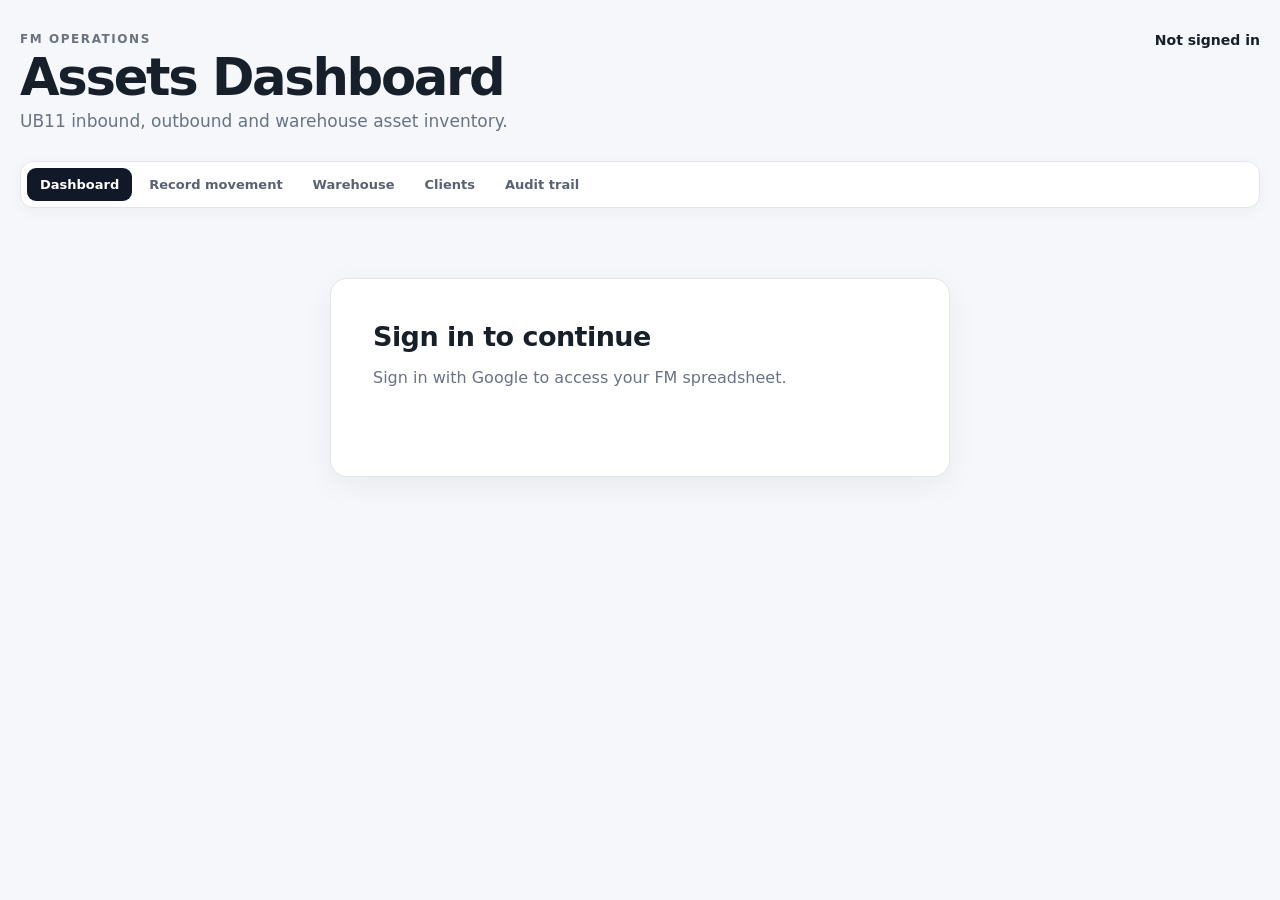
==== index.html @ 1721248a "Add files via upload" ====
<!DOCTYPE html>
<html lang="en">
<head>
    <meta charset="UTF-8">
    <meta name="viewport" content="width=device-width, initial-scale=1.0">

    <title>FM Assets Dashboard</title>

    <link rel="stylesheet" href="dashboard.css">
</head>

<body>

<main class="app-shell">

    <header class="topbar">

        <div>
            <div class="eyebrow">FM OPERATIONS</div>

            <h1>Assets Dashboard</h1>

            <p class="muted">
                UB11 inbound, outbound and warehouse asset inventory.
            </p>
        </div>

        <div class="account-area">

            <img
                id="user-photo"
                class="user-photo hidden"
                alt="User"
            >

            <div>
                <div
                    id="user-name"
                    class="user-name"
                >
                    Not signed in
                </div>

                <div
                    id="user-email"
                    class="muted"
                ></div>
            </div>

            <button
                id="sign-out"
                class="secondary hidden"
            >
                Sign out
            </button>

        </div>

    </header>

    <nav class="menu-bar" aria-label="Quick links">
        <a class="active" href="index.html">Dashboard</a>
        <a href="movement-logger.html">Record movement</a>
        <a href="#warehouse-section">Warehouse</a>
        <a href="#clients-section">Clients</a>
        <a href="#audit-trail">Audit trail</a>
    </nav>


    <!-- LOGIN -->

    <section
        id="login-card"
        class="card login-card"
    >

        <h2>Sign in to continue</h2>

        <p class="muted">
            Sign in with Google to access your FM spreadsheet.
        </p>

        <div id="google-signin-button"></div>

        <button
            id="grant-access"
            class="primary hidden"
        >
            Allow Sheets & Drive access
        </button>

        <p
            id="auth-status"
            class="status"
        ></p>

    </section>


    <!-- DASHBOARD -->

    <section
        id="dashboard"
        class="hidden"
    >

        <!-- TOOLBAR -->

        <div class="toolbar card">

            <div>

                <div class="eyebrow">
                    SOURCE
                </div>

                <div
                    id="workbook-name"
                    class="source-name"
                >
                    Not connected
                </div>

                <div
                    id="sync-status"
                    class="muted"
                >
                    Waiting for connection
                </div>

            </div>

            <div class="toolbar-actions">

                <button
                    id="manage-inventory"
                    class="secondary"
                >
                    Manage inventory
                </button>

                <button
                    id="refresh"
                    class="secondary"
                >
                    Refresh
                </button>

            </div>

        </div>


        <!-- LOCATION -->

        <div class="location-banner">

            <div>

                <div class="eyebrow">
                    LOCATION
                </div>

                <strong>
                    UB11
                </strong>

            </div>

            <div
                id="dashboard-date"
                class="muted"
            ></div>

        </div>


        <!-- WAREHOUSE ASSETS -->

        <section id="warehouse-section" class="card warehouse-card">
            <div class="section-heading">
                <div>
                    <div class="eyebrow">WAREHOUSE</div>
                    <h2>Assets at warehouse</h2>
                    <p class="muted">
                        Current warehouse stock by asset type.
                    </p>
                </div>
            </div>
        
            <div id="warehouse-assets" class="warehouse-assets-grid"></div>
        </section>


        <!-- CLIENT ASSET OVERVIEW -->

        <section id="clients-section" class="card clients-section">

            <div class="section-heading client-section-heading">

                <div>

                    <div class="eyebrow">
                        TODAY
                    </div>

                    <h2>
                        Assets with clients
                    </h2>

                    <p class="muted">
                        Clients are taken from the Client List in the Assets Inventory Ledger.
                    </p>

                </div>

            </div>


            <div class="client-search-wrap">

                <input
                    id="client-search"
                    class="client-search"
                    type="search"
                    placeholder="Search clients..."
                    autocomplete="off"
                    aria-label="Search clients"
                >

            </div>


            <div
                id="client-cards"
                class="client-cards"
            ></div>

        </section>


        <!-- LOADS -->

        <div class="section-grid">

            <!-- INBOUND -->

            <section class="card load-section">

                <div class="section-heading">

                    <div>

                        <div class="eyebrow">
                            TODAY
                        </div>

                        <h2>
                            Inbound loads
                        </h2>

                    </div>

                    <span
                        id="inbound-badge"
                        class="badge"
                    >
                        0
                    </span>

                </div>


                <div class="table-wrap">

                    <table>

                        <thead>

                            <tr>
                                <th>Client</th>
                                <th>Planned arrival</th>
                                <th class="num">Pallets</th>
                                <th>Bags / loose parcels</th>
                            </tr>

                        </thead>

                        <tbody
                            id="inbound-body"
                        ></tbody>

                    </table>

                </div>

            </section>


            <!-- OUTBOUND -->

            <section class="card load-section">

                <div class="section-heading">

                    <div>

                        <div class="eyebrow">
                            TODAY
                        </div>

                        <h2>
                            Outbound loads
                        </h2>

                    </div>

                    <span
                        id="outbound-badge"
                        class="badge"
                    >
                        0
                    </span>

                </div>


                <div class="table-wrap">

                    <table>

                        <thead>

                            <tr>
                                <th>Client</th>
                                <th>Planned arrival</th>
                                <th class="num">Pallets</th>
                                <th>Bags / loose parcels</th>
                            </tr>

                        </thead>

                        <tbody
                            id="outbound-body"
                        ></tbody>

                    </table>

                </div>

            </section>

        </div>


        <!-- MOVEMENT -->

        <section class="card movement-section">

            <div class="section-heading">

                <div>

                    <div class="eyebrow">
                        MOVEMENT
                    </div>

                    <h2>
                        Record asset movement
                    </h2>

                </div>

            </div>


            <form id="movement-form" class="form-grid movement-form-multi">
                <label>
                    Client
                    <select id="client" required>
                        <option value="">Loading clients...</option>
                    </select>
                    <span id="client-help" class="field-help"></span>
                </label>

                <label>
                    Movement
                    <select id="movement" required>
                        <option value="RECEIVED">Received</option>
                        <option value="SENT">Sent</option>
                        <option value="DISCARD">Discard</option>
                    </select>
                </label>

                <label>
                    Timestamp
                    <input id="timestamp" type="time" required>
                </label>

                <div class="dashboard-asset-section">
                    <div class="dashboard-asset-heading">
                        <div>
                            <div class="eyebrow">ASSETS</div>
                            <h3>Asset types and quantities</h3>
                        </div>
                        <button id="add-asset-row" class="secondary" type="button">+ Add asset</button>
                    </div>
                    <div id="asset-rows" class="asset-rows"></div>
                </div>

                <div class="movement-preview" id="movement-preview">
                    <span class="preview-label">ENTRY SUMMARY</span>
                    <strong id="preview-text">Select a client and add one or more asset types with quantities.</strong>
                </div>

                <button class="primary submit-button" type="submit">Record movements</button>
                <p id="movement-status" class="status"></p>
            </form>

        </section>


        <!-- AUDIT TRAIL -->

        <section id="audit-trail" class="card">

            <div class="section-heading">

                <div>

                    <div class="eyebrow">
                        AUDIT TRAIL
                    </div>

                    <h2>
                        Recent asset movements
                    </h2>

                </div>

            </div>


            <div
                class="table-wrap"
                id="Audit-trail-visibilityx"
            >

                <table>

                    <thead>

                        <tr>
                            <th>Timestamp</th>
                            <th>Client</th>
                            <th>Movement</th>
                            <th>Asset</th>
                            <th class="num">Quantity</th>
                            <th>User</th>
                        </tr>

                    </thead>

                    <tbody
                        id="transactions-body"
                    ></tbody>

                </table>

            </div>

        </section>

    </section>

</main>


<!-- CLIENT DETAILS MODAL -->

<div
    id="client-details-modal"
    class="modal hidden"
>

    <div
        class="modal-backdrop"
        data-close-client-details
    ></div>


    <div class="modal-card client-details-card">

        <div class="modal-header">

            <div>

                <div class="eyebrow">
                    ASSETS WITH CLIENT
                </div>

                <h2 id="client-details-title">
                    Client
                </h2>

                <p
                    id="client-details-subtitle"
                    class="muted"
                ></p>

            </div>


            <button
                id="close-client-details"
                class="icon-button"
                aria-label="Close"
            >
                ×
            </button>

        </div>


        <section class="details-section client-assets-section">

            <div class="details-section-heading">

                <div>

                    <div class="eyebrow">
                        ASSET BREAKDOWN
                    </div>

                    <h3>
                        Asset types with this client
                    </h3>

                    <p class="muted">
                        Sent − Received. A negative number means the client has received more than it has sent.
                    </p>

                </div>

            </div>


            <div
                id="client-details-summary"
                class="client-asset-summary"
            ></div>

        </section>


        <section class="details-section client-graph-section">

            <div class="details-section-heading">

                <div>

                    <div class="eyebrow">
                        HISTORY
                    </div>

                    <h3 id="client-graph-title">
                        Daily sent assets
                    </h3>

                    <p
                        id="client-graph-subtitle"
                        class="muted"
                    ></p>

                </div>

            </div>


            <div
                id="client-sent-graph"
                class="client-sent-graph"
            ></div>

        </section>


        <section class="details-section">

            <div class="details-section-heading">

                <div>

                    <div class="eyebrow">
                        LEDGER
                    </div>

                    <h3>
                        Asset transactions
                    </h3>

                </div>

            </div>


            <div class="table-wrap">

                <table>

                    <thead>

                        <tr>
                            <th>Time</th>
                            <th>Movement</th>
                            <th>Asset type</th>
                            <th class="num">Quantity</th>
                            <th>User</th>
                        </tr>

                    </thead>

                    <tbody
                        id="client-details-transactions"
                    ></tbody>

                </table>

            </div>

        </section>

    </div>

</div>


<!-- INVENTORY MANAGER -->

<div
    id="inventory-modal"
    class="modal hidden"
>

    <div
        class="modal-backdrop"
        data-close-modal
    ></div>


    <div class="modal-card">

        <div class="modal-header">

            <div>

                <div class="eyebrow">
                    WAREHOUSE
                </div>

                <h2>
                    Manage asset inventory
                </h2>

                <p class="muted">
                    Add new asset types, rename assets or remove asset types.
                </p>

            </div>

            <button
                id="close-inventory"
                class="icon-button"
                aria-label="Close"
            >
                ×
            </button>

        </div>


        <div class="manage-form">

            <label>

                New asset type

                <input
                    id="new-asset-name"
                    type="text"
                    maxlength="100"
                    placeholder="e.g. Roll cage"
                >

            </label>


            <label>

                Starting balance

                <input
                    id="new-asset-balance"
                    type="number"
                    min="0"
                    step="1"
                    value="0"
                >

            </label>


            <button
                id="add-asset"
                class="primary"
            >
                Add asset type
            </button>

        </div>


        <p
            id="inventory-manage-status"
            class="status"
        ></p>


        <div class="table-wrap manage-table-wrap">

            <table>

                <thead>

                    <tr>
                        <th>Asset type</th>
                        <th class="num">Balance</th>
                        <th class="actions-column">Actions</th>
                    </tr>

                </thead>

                <tbody
                    id="manage-inventory-body"
                ></tbody>

            </table>

        </div>

    </div>

</div>


<script
    src="https://accounts.google.com/gsi/client"
    async
    defer
></script>

<script src="config.js"></script>
<script src="dashboard.js"></script>

</body>
</html>
---- dashboard.css ----
* {
    box-sizing: border-box;
}


:root {

    font-family:
        Inter,
        ui-sans-serif,
        system-ui,
        -apple-system,
        BlinkMacSystemFont,
        "Segoe UI",
        sans-serif;

    color:
        #17202a;

    background:
        #f5f7fa;

}


body {

    margin:
        0;

    min-height:
        100vh;

    background:
        #f5f7fa;

}


button,
input,
select {

    font:
        inherit;

}


button {

    cursor:
        pointer;

}


.hidden {

    display:
        none !important;

}


.app-shell {

    width:
        min(
            1500px,
            calc(100% - 40px)
        );

    margin:
        0 auto;

    padding:
        32px 0 60px;

}


.eyebrow {

    font-size:
        12px;

    font-weight:
        800;

    letter-spacing:
        0.13em;

    text-transform:
        uppercase;

    color:
        #6b7280;

}


h1 {

    margin:
        6px 0 8px;

    font-size:
        clamp(
            36px,
            4vw,
            56px
        );

    line-height:
        1;

    letter-spacing:
        -0.045em;

}


h2 {

    margin:
        0;

    font-size:
        21px;

    letter-spacing:
        -0.02em;

}


h3 {

    margin:
        0;

}


.muted {

    color:
        #697386;

}


.topbar {

    display:
        flex;

    justify-content:
        space-between;

    align-items:
        flex-start;

    gap:
        30px;

    margin-bottom:
        30px;

}


.topbar p {

    margin:
        0;

    font-size:
        17px;

}


.account-area {

    display:
        flex;

    align-items:
        center;

    gap:
        12px;

}


.user-photo {

    width:
        44px;

    height:
        44px;

    border-radius:
        50%;

}


.user-name {

    font-size:
        14px;

    font-weight:
        750;

}


.card {

    background:
        #fff;

    border:
        1px solid #e2e6eb;

    border-radius:
        17px;

    box-shadow:
        0 8px 30px
        rgba(
            15,
            23,
            42,
            0.055
        );

}


.login-card {

    max-width:
        620px;

    margin:
        70px auto;

    padding:
        42px;

}


.login-card h2 {

    font-size:
        27px;

    margin-bottom:
        8px;

}


.login-card > .muted {

    margin-bottom:
        25px;

}


.primary,
.secondary,
.table-action,
.icon-button {

    border-radius:
        10px;

    padding:
        11px 17px;

    font-weight:
        750;

    border:
        1px solid transparent;

}


.primary {

    margin-top:
        17px;

    background:
        #111827;

    color:
        #fff;

}


.secondary {

    background:
        #fff;

    color:
        #111827;

    border-color:
        #d1d5db;

}


.primary:hover {

    background:
        #1f2937;

}


.secondary:hover {

    background:
        #f8fafc;

}


.small-button {

    padding:
        8px 12px;

    font-size:
        13px;

}


.status {

    min-height:
        22px;

    margin:
        15px 0 0;

    font-size:
        14px;

    color:
        #374151;

}


.status.error,
.error {

    color:
        #b42318 !important;

}


.toolbar {

    display:
        flex;

    justify-content:
        space-between;

    align-items:
        center;

    gap:
        20px;

    padding:
        18px 21px;

    margin-bottom:
        16px;

}


.toolbar-actions {

    display:
        flex;

    gap:
        10px;

}


.source-name {

    margin:
        4px 0 2px;

    font-weight:
        800;

}


.location-banner {

    display:
        flex;

    justify-content:
        space-between;

    align-items:
        center;

    gap:
        20px;

    padding:
        20px 24px;

    margin-bottom:
        16px;

    border-radius:
        17px;

    background:
        #111827;

    color:
        #fff;

}


.location-banner .eyebrow {

    color:
        #9ca3af;

    margin-bottom:
        5px;

}


.location-banner strong {

    display:
        block;

    font-size:
        30px;

    line-height:
        1;

}


.location-banner .muted {

    color:
        #d1d5db;

}


/* =====================================================
   WAREHOUSE ASSET CARDS
   ===================================================== */

.warehouse-assets-section {

    margin-bottom:
        16px;

    overflow:
        hidden;

}


.warehouse-assets-section
.section-heading {

    padding-bottom:
        10px;

}


.warehouse-assets-section
.section-heading .muted {

    margin:
        6px 0 0;

    font-size:
        13px;

}


.warehouse-assets {

    display:
        grid;

    grid-template-columns:
        repeat(
            4,
            minmax(
                0,
                1fr
            )
        );

    gap:
        14px;

    padding:
        0 22px 22px;

}


.warehouse-asset-card {

    position:
        relative;

    min-width:
        0;

    padding:
        20px;

    border:
        1px solid #e1e6ec;

    border-radius:
        15px;

    background:
        #fff;

    overflow:
        hidden;

    transition:
        transform 160ms ease,
        box-shadow 160ms ease;

}


.warehouse-asset-card:hover {

    transform:
        translateY(-2px);

    box-shadow:
        0 12px 30px
        rgba(
            15,
            23,
            42,
            0.09
        );

}


.warehouse-asset-name {

    font-size:
        15px;

    font-weight:
        800;

    color:
        #374151;

    white-space:
        nowrap;

    overflow:
        hidden;

    text-overflow:
        ellipsis;

}


.warehouse-asset-balance {

    margin-top:
        12px;

    font-size:
        38px;

    line-height:
        1;

    font-weight:
        800;

    letter-spacing:
        -0.05em;

    color:
        #111827;

}


.warehouse-asset-label {

    margin-top:
        6px;

    color:
        #8b93a1;

    font-size:
        11px;

}


.warehouse-asset-footer {

    display:
        flex;

    align-items:
        center;

    gap:
        8px;

    margin-top:
        18px;

    padding-top:
        13px;

    border-top:
        1px solid #edf0f3;

}


.movement-indicator {

    display:
        inline-flex;

    align-items:
        center;

    justify-content:
        center;

    min-width:
        45px;

    padding:
        5px 8px;

    border-radius:
        999px;

    font-size:
        12px;

    font-weight:
        850;

}


.movement-positive {

    background:
        #dcfce7;

    color:
        #166534;

}


.movement-negative {

    background:
        #ffedd5;

    color:
        #9a3412;

}


.movement-zero {

    background:
        #eef2f7;

    color:
        #64748b;

}


.movement-label {

    color:
        #8b93a1;

    font-size:
        11px;

}


.warehouse-assets-empty {

    display:
        flex;

    flex-direction:
        column;

    align-items:
        center;

    gap:
        5px;

    padding:
        40px 20px;

    color:
        #8b93a1;

    text-align:
        center;

}


.warehouse-assets-empty strong {

    color:
        #4b5563;

}


/* =====================================================
   CLIENTS
   ===================================================== */

.clients-section {

    margin-bottom:
        16px;

    overflow:
        hidden;

}


.clients-section
.section-heading {

    padding-bottom:
        10px;

}


.clients-section
.section-heading .muted {

    margin:
        5px 0 0;

    font-size:
        13px;

}


.client-cards {

    display:
        grid;

    grid-template-columns:
        repeat(
            3,
            minmax(
                0,
                1fr
            )
        );

    gap:
        14px;

    padding:
        0 22px 22px;

}


.client-card {

    position:
        relative;

    padding:
        19px;

    border:
        1px solid #e1e6ec;

    border-radius:
        15px;

    background:
        #fff;

    cursor:
        pointer;

    transition:
        transform 160ms ease,
        box-shadow 160ms ease,
        border-color 160ms ease;

    overflow:
        hidden;

}


.client-card::before {

    content:
        "";

    position:
        absolute;

    inset:
        0 auto 0 0;

    width:
        5px;

}


.client-card:hover,
.client-card:focus-visible {

    transform:
        translateY(-2px);

    box-shadow:
        0 12px 30px
        rgba(
            15,
            23,
            42,
            0.09
        );

    outline:
        none;

}


.client-card.direction-inbound {

    background:
        linear-gradient(
            135deg,
            #f0fdf7 0%,
            #ffffff 68%
        );

}


.client-card.direction-inbound::before {

    background:
        #16a34a;

}


.client-card.direction-outbound {

    background:
        linear-gradient(
            135deg,
            #fff7ed 0%,
            #ffffff 68%
        );

}


.client-card.direction-outbound::before {

    background:
        #ea580c;

}


.client-card.direction-mixed {

    background:
        linear-gradient(
            135deg,
            #f0fdf7 0%,
            #ffffff 48%,
            #fff7ed 100%
        );

}


.client-card.direction-mixed::before {

    background:
        linear-gradient(
            180deg,
            #16a34a 0 50%,
            #ea580c 50% 100%
        );

}


.client-card.direction-neutral {

    background:
        #fafbfc;

}


.client-card.direction-neutral::before {

    background:
        #94a3b8;

}


.client-card-top {

    display:
        flex;

    justify-content:
        space-between;

    gap:
        15px;

    align-items:
        flex-start;

}


.client-card h3 {

    margin:
        4px 0 0;

    font-size:
        19px;

    letter-spacing:
        -0.02em;

}


.client-card-arrow {

    width:
        31px;

    height:
        31px;

    display:
        inline-flex;

    align-items:
        center;

    justify-content:
        center;

    border-radius:
        50%;

    background:
        rgba(
            255,
            255,
            255,
            0.75
        );

    color:
        #475569;

    font-size:
        18px;

    font-weight:
        700;

}


.direction-row {

    min-height:
        28px;

    display:
        flex;

    gap:
        7px;

    flex-wrap:
        wrap;

    margin-top:
        14px;

}


.direction-pill {

    display:
        inline-flex;

    align-items:
        center;

    gap:
        6px;

    padding:
        5px 9px;

    border-radius:
        999px;

    font-size:
        10px;

    font-weight:
        850;

    text-transform:
        uppercase;

    letter-spacing:
        0.06em;

}


.inbound-pill {

    background:
        #dcfce7;

    color:
        #166534;

}


.outbound-pill {

    background:
        #ffedd5;

    color:
        #9a3412;

}


.neutral-pill {

    background:
        #e2e8f0;

    color:
        #475569;

}


.direction-dot {

    width:
        6px;

    height:
        6px;

    border-radius:
        50%;

    background:
        currentColor;

}


.client-metrics {

    display:
        grid;

    grid-template-columns:
        1fr 1fr;

    gap:
        10px;

    margin-top:
        16px;

}


.client-metric {

    padding:
        12px;

    border-radius:
        11px;

    background:
        rgba(
            255,
            255,
            255,
            0.78
        );

    border:
        1px solid
        rgba(
            226,
            230,
            235,
            0.85
        );

}


.client-metric span,
.detail-stat span {

    display:
        block;

    color:
        #697386;

    font-size:
        11px;

    font-weight:
        800;

    text-transform:
        uppercase;

    letter-spacing:
        0.06em;

}


.client-metric strong {

    display:
        block;

    margin-top:
        5px;

    font-size:
        25px;

    letter-spacing:
        -0.04em;

}


.client-metric small,
.detail-stat small {

    display:
        block;

    margin-top:
        4px;

    color:
        #7a8494;

    font-size:
        10px;

}


.client-card-footer {

    display:
        flex;

    justify-content:
        space-between;

    gap:
        10px;

    margin-top:
        15px;

    padding-top:
        12px;

    border-top:
        1px solid
        rgba(
            226,
            230,
            235,
            0.8
        );

    color:
        #697386;

    font-size:
        11px;

}


.client-card-footer
span:last-child {

    color:
        #111827;

    font-weight:
        800;

}


.client-cards-empty {

    display:
        flex;

    flex-direction:
        column;

    align-items:
        center;

    gap:
        5px;

    padding:
        40px 20px;

    color:
        #8b93a1;

    text-align:
        center;

}


.client-cards-empty strong {

    color:
        #4b5563;

}


/* =====================================================
   LOADS
   ===================================================== */

.section-grid {

    display:
        grid;

    grid-template-columns:
        repeat(
            2,
            minmax(
                0,
                1fr
            )
        );

    gap:
        16px;

    margin-bottom:
        16px;

}


.load-section {

    overflow:
        hidden;

}


.section-heading {

    display:
        flex;

    justify-content:
        space-between;

    align-items:
        center;

    gap:
        15px;

    padding:
        22px;

}


.badge {

    min-width:
        36px;

    height:
        36px;

    display:
        inline-flex;

    justify-content:
        center;

    align-items:
        center;

    padding:
        0 10px;

    border-radius:
        999px;

    background:
        #eef2f7;

    color:
        #111827;

    font-size:
        13px;

    font-weight:
        800;

}


.table-wrap {

    width:
        100%;

    overflow-x:
        auto;

}


table {

    width:
        100%;

    min-width:
        620px;

    border-collapse:
        collapse;

}


th,
td {

    padding:
        15px 18px;

    text-align:
        left;

    border-top:
        1px solid #edf0f3;

    vertical-align:
        middle;

}


th {

    background:
        #fafafa;

    color:
        #697386;

    font-size:
        10px;

    font-weight:
        800;

    text-transform:
        uppercase;

    letter-spacing:
        0.09em;

    white-space:
        nowrap;

}


td {

    font-size:
        14px;

}


td strong {

    font-weight:
        750;

}


.num {

    text-align:
        right;

    white-space:
        nowrap;

}


.subtext {

    display:
        block;

    margin-top:
        4px;

    color:
        #8b93a1;

    font-size:
        11px;

}


.empty {

    padding:
        45px 18px;

    text-align:
        center;

    color:
        #8b93a1;

}


/* =====================================================
   MOVEMENT FORM
   ===================================================== */

.movement-section {

    margin-bottom:
        16px;

}


.form-grid {

    display:
        grid;

    grid-template-columns:
        1fr 1fr;

    gap:
        15px;

    padding:
        0 22px 22px;

}


.form-grid label,
.manage-form label {

    display:
        flex;

    flex-direction:
        column;

    gap:
        7px;

    color:
        #4b5563;

    font-size:
        12px;

    font-weight:
        750;

}


.form-grid input,
.form-grid select,
.manage-form input,
.manage-form select {

    width:
        100%;

    border:
        1px solid #d7dce2;

    border-radius:
        9px;

    background:
        #fff;

    padding:
        11px 12px;

    color:
        #17202a;

    outline:
        none;

}


.form-grid input:focus,
.form-grid select:focus,
.manage-form input:focus,
.manage-form select:focus {

    border-color:
        #111827;

}


.form-grid button {

    margin-top:
        0;

}


.form-grid .status {

    grid-column:
        1 / -1;

    margin:
        0;

}


#movement-form
label:nth-of-type(3) {

    grid-column:
        1;

}


#movement-form
label:nth-of-type(4) {

    grid-column:
        2;

}


#movement-form
label:nth-of-type(5) {

    grid-column:
        1;

}


#movement-form > button {

    grid-column:
        2;

}


/* =====================================================
   MODALS
   ===================================================== */

#dashboard > .card {

    margin-bottom:
        16px;

}


.modal {

    position:
        fixed;

    inset:
        0;

    z-index:
        1000;

}


.modal-backdrop {

    position:
        absolute;

    inset:
        0;

    background:
        rgba(
            15,
            23,
            42,
            0.45
        );

    backdrop-filter:
        blur(3px);

}


.modal-card {

    position:
        relative;

    width:
        min(
            900px,
            calc(100% - 30px)
        );

    max-height:
        calc(
            100vh - 40px
        );

    overflow:
        auto;

    margin:
        20px auto;

    background:
        #fff;

    border-radius:
        18px;

    box-shadow:
        0 25px 70px
        rgba(
            15,
            23,
            42,
            0.22
        );

}


.modal-header {

    display:
        flex;

    justify-content:
        space-between;

    align-items:
        flex-start;

    gap:
        20px;

    padding:
        25px;

    border-bottom:
        1px solid #edf0f3;

}


.modal-header p {

    margin:
        6px 0 0;

}


.icon-button {

    margin:
        0;

    padding:
        3px 11px;

    background:
        #f4f5f7;

    border-color:
        #e1e4e8;

    font-size:
        28px;

    line-height:
        1;

}


.manage-form {

    display:
        grid;

    grid-template-columns:
        1fr 180px auto;

    align-items:
        end;

    gap:
        12px;

    padding:
        20px 25px 0;

}


.manage-form .primary {

    margin:
        0;

    height:
        43px;

}


#inventory-manage-status {

    padding:
        0 25px;

}


.manage-table-wrap {

    padding:
        0 25px 25px;

}


.manage-table-wrap table {

    min-width:
        650px;

}


.actions-column {

    width:
        190px;

}


.actions-cell {

    display:
        flex;

    justify-content:
        flex-end;

    gap:
        7px;

}


.table-action {

    padding:
        7px 10px;

    background:
        #fff;

    border-color:
        #d7dce2;

    font-size:
        12px;

}


.table-action:hover {

    background:
        #f8fafc;

}


.table-action.danger {

    color:
        #b42318;

    border-color:
        #f1c5c1;

}


/* =====================================================
   CLIENT DETAILS
   ===================================================== */

.client-details-card {

    width:
        min(
            1050px,
            calc(100% - 30px)
        );

}


.client-details-card
.modal-header {

    background:
        #fafbfc;

}


.detail-summary {

    display:
        grid;

    grid-template-columns:
        repeat(
            4,
            1fr
        );

    gap:
        10px;

    padding:
        20px 25px 4px;

}


.detail-stat {

    padding:
        14px;

    border-radius:
        12px;

    border:
        1px solid #e5e7eb;

}


.detail-stat.inbound-detail {

    background:
        #f0fdf7;

}


.detail-stat.outbound-detail {

    background:
        #fff7ed;

}


.detail-stat strong {

    display:
        block;

    margin-top:
        5px;

    font-size:
        25px;

    letter-spacing:
        -0.04em;

}


.details-section {

    margin-top:
        15px;

}


.details-section-heading {

    padding:
        8px 25px 10px;

}


.details-section-heading h3 {

    margin:
        3px 0 0;

    font-size:
        17px;

}


.movement-badge {

    display:
        inline-flex;

    align-items:
        center;

    padding:
        5px 8px;

    border-radius:
        999px;

    font-size:
        10px;

    font-weight:
        850;

    letter-spacing:
        0.05em;

}


.movement-received {

    background:
        #dcfce7;

    color:
        #166534;

}


.movement-sent {

    background:
        #ffedd5;

    color:
        #9a3412;

}


.movement-discard {

    background:
        #fee2e2;

    color:
        #b42318;

}


.movement-other {

    background:
        #e2e8f0;

    color:
        #475569;

}


.client-details-card
.table-wrap {

    padding:
        0 25px 10px;

}


.client-details-card table {

    min-width:
        700px;

}


.client-details-card
tr:last-child td {

    border-bottom:
        1px solid #edf0f3;

}


/* =====================================================
   RESPONSIVE
   ===================================================== */

@media (
    max-width: 1200px
) {

    .warehouse-assets {

        grid-template-columns:
            repeat(
                3,
                minmax(
                    0,
                    1fr
                )
            );

    }

}


@media (
    max-width: 1100px
) {

    .warehouse-assets {

        grid-template-columns:
            repeat(
                2,
                minmax(
                    0,
                    1fr
                )
            );

    }


    .section-grid {

        grid-template-columns:
            1fr;

    }


    .client-cards {

        grid-template-columns:
            repeat(
                2,
                minmax(
                    0,
                    1fr
                )
            );

    }


    .detail-summary {

        grid-template-columns:
            repeat(
                2,
                1fr
            );

    }

}


@media (
    max-width: 760px
) {

    .app-shell {

        width:
            calc(
                100% - 20px
            );

        padding-top:
            18px;

    }


    .topbar {

        flex-direction:
            column;

    }


    .account-area {

        width:
            100%;

    }


    .toolbar {

        align-items:
            flex-start;

        flex-direction:
            column;

    }


    .toolbar-actions {

        width:
            100%;

    }


    .toolbar-actions button {

        flex:
            1;

    }


    .location-banner {

        align-items:
            flex-start;

        flex-direction:
            column;

    }


    .warehouse-assets {

        grid-template-columns:
            1fr;

        padding:
            0 16px 16px;

    }


    .warehouse-asset-balance {

        font-size:
            34px;

    }


    .client-cards {

        grid-template-columns:
            1fr;

        padding:
            0 16px 16px;

    }


    .form-grid {

        grid-template-columns:
            1fr;

    }


    #movement-form
    label:nth-of-type(3),

    #movement-form
    label:nth-of-type(4),

    #movement-form
    label:nth-of-type(5),

    #movement-form > button {

        grid-column:
            auto;

    }


    .manage-form {

        grid-template-columns:
            1fr;

        padding:
            20px;

    }


    .modal-header {

        padding:
            20px;

    }


    .manage-table-wrap {

        padding:
            0 20px 20px;

    }


    .actions-cell {

        justify-content:
            flex-start;

    }


    .detail-summary {

        grid-template-columns:
            1fr 1fr;

        padding:
            16px;

    }


    .client-details-card
    .table-wrap {

        padding-left:
            16px;

        padding-right:
            16px;

    }


    .details-section-heading {

        padding-left:
            16px;

        padding-right:
            16px;

    }

}


@media (
    max-width: 500px
) {

    .detail-summary {

        grid-template-columns:
            1fr;

    }


    .client-metrics {

        grid-template-columns:
            1fr 1fr;

    }

}

/* ================================
   WAREHOUSE ASSET CARDS
================================ */

.warehouse-assets-grid {
    padding: 14px;
    display: grid;
    grid-template-columns: repeat(auto-fill, minmax(150px, 1fr));
    gap: 12px;
    margin-top: 18px;
}

.warehouse-asset-card {
    background: var(--card-background, #ffffff);
    border: 1px solid var(--border-color, #e5e7eb);
    border-radius: 12px;
    padding: 14px 15px;

    min-height: 125px;

    display: flex;
    flex-direction: column;
    justify-content: space-between;

    box-sizing: border-box;

    transition:
        transform 0.15s ease,
        box-shadow 0.15s ease;
}

.warehouse-asset-card:hover {
    transform: translateY(-2px);

    box-shadow:
        0 4px 12px rgba(0, 0, 0, 0.06);
}


/* Asset name */

.warehouse-asset-name {
    font-size: 13px;
    font-weight: 600;

    color: var(--text-secondary, #6b7280);

    white-space: nowrap;
    overflow: hidden;
    text-overflow: ellipsis;
}


/* LARGE TOTAL */

.warehouse-asset-count {
    font-size: 36px;
    line-height: 1;

    font-weight: 700;

    color: var(--text-primary, #111827);

    margin-top: 8px;
}


/* Movement row */

.warehouse-asset-movement {
    display: flex;
    align-items: center;
    gap: 6px;

    margin-top: 10px;
}


/* Positive movement */

.asset-movement.positive {
    color: #16a34a;

    font-size: 14px;
    font-weight: 700;
}


/* Negative movement */

.asset-movement.negative {
    color: #dc2626;

    font-size: 14px;
    font-weight: 700;
}


/* No movement */

.asset-movement.neutral {
    color: #9ca3af;

    font-size: 14px;
    font-weight: 600;
}


.movement-label {
    color: var(--text-secondary, #9ca3af);

    font-size: 11px;
}


/* Empty state */

.warehouse-empty {
    padding: 25px;
    text-align: center;

    color: var(--text-secondary, #6b7280);

    border: 1px dashed var(--border-color, #d1d5db);
    border-radius: 10px;
}


/* Smaller screens */

@media (max-width: 600px) {

    .warehouse-assets-grid {
        grid-template-columns: repeat(2, minmax(0, 1fr));
        gap: 10px;
    }

    .warehouse-asset-card {
        min-height: 115px;
        padding: 12px;
    }

    .warehouse-asset-count {
        font-size: 30px;
    }

    .warehouse-asset-name {
        font-size: 12px;
    }
}

/* =====================================================
   CLIENT ASSET OVERVIEW
   ===================================================== */

.client-section-heading {
    padding-bottom: 12px;
}

.client-search-wrap {
    padding: 0 22px 16px;
}

.client-search {
    width: 100%;
    min-height: 44px;
    padding: 11px 14px;
    border: 1px solid #d7dce3;
    border-radius: 11px;
    background: #fff;
    color: #111827;
    outline: none;
}

.client-search:focus {
    border-color: #9ca3af;
    box-shadow: 0 0 0 3px rgba(17, 24, 39, 0.07);
}

.client-ledger-card {
    background: #fff !important;
    cursor: pointer;
}

.client-ledger-card::before {
    background: #64748b !important;
}

.client-ledger-card h3 {
    margin-top: 4px;
}

.client-ledger-footer {
    align-items: center;
}

.client-ledger-footer span {
    color: #8b93a1;
}

.client-show-more {
    margin: 0;
    padding: 7px 11px;
    font-size: 12px;
}

.client-asset-summary {
    display: grid;
    grid-template-columns: repeat(2, minmax(0, 1fr));
    gap: 9px;
    padding: 0 22px 22px;
}

.client-asset-summary-row {
    display: grid;
    grid-template-columns: minmax(0, 1fr) auto;
    grid-template-areas:
        "name quantity"
        "meta quantity";
    gap: 3px 12px;
    width: 100%;
    padding: 13px 14px;
    border: 1px solid #e2e6eb;
    border-radius: 12px;
    background: #fafbfc;
    color: #111827;
    text-align: left;
    cursor: pointer;
}

.client-asset-summary-row:hover,
.client-asset-summary-row.selected {
    border-color: #aeb6c2;
    background: #f5f7fa;
}

.client-asset-name {
    grid-area: name;
    font-weight: 800;
    font-size: 14px;
}

.client-asset-meta {
    grid-area: meta;
    color: #8b93a1;
    font-size: 10px;
    font-weight: 700;
}

.client-asset-quantity {
    grid-area: quantity;
    align-self: center;
    font-size: 23px;
    font-weight: 850;
    letter-spacing: -0.04em;
}

.asset-net-positive .client-asset-quantity {
    color: #166534;
}

.asset-net-negative .client-asset-quantity {
    color: #b42318;
}

.asset-net-zero .client-asset-quantity {
    color: #64748b;
}

.client-sent-graph {
    min-height: 270px;
    padding: 0 22px 22px;
}

.client-graph-scroll {
    width: 100%;
    overflow-x: auto;
    border: 1px solid #e5e9ee;
    border-radius: 13px;
    background: #fff;
}

.client-graph-svg {
    display: block;
    min-width: 680px;
    width: 100%;
    height: 270px;
}

.client-graph-legend {
    display: flex;
    align-items: center;
    gap: 18px;
    padding: 0 22px 10px;
    font-size: 12px;
    font-weight: 800;
    color: #4b5563;
}

.graph-legend-item {
    display: inline-flex;
    align-items: center;
    gap: 7px;
}

.graph-legend-dot {
    width: 10px;
    height: 10px;
    border-radius: 50%;
    display: inline-block;
}

.graph-legend-sent {
    background: #2563eb;
}

.graph-legend-received {
    background: #dc2626;
}

.graph-axis {
    stroke: #dfe4ea;
    stroke-width: 1;
}

.graph-grid {
    stroke: #edf0f3;
    stroke-width: 1;
}

.graph-y-label {
    fill: #8b93a1;
    font-size: 10px;
    font-weight: 700;
}

.graph-line {
    stroke-width: 3;
    stroke-linecap: round;
    stroke-linejoin: round;
}

.graph-line-sent {
    stroke: #2563eb;
}

.graph-line-received {
    stroke: #dc2626;
}

.graph-point-sent {
    fill: #2563eb;
    stroke: #fff;
    stroke-width: 2;
}

.graph-point-received {
    fill: #dc2626;
    stroke: #fff;
    stroke-width: 2;
}

.graph-label {
    fill: #697386;
    font-size: 10px;
    font-weight: 700;
}

.client-graph-empty,
.client-assets-empty {
    display: flex;
    min-height: 150px;
    align-items: center;
    justify-content: center;
    flex-direction: column;
    gap: 5px;
    padding: 25px;
    color: #8b93a1;
    text-align: center;
    border: 1px dashed #d9dee5;
    border-radius: 13px;
}

.client-assets-empty {
    grid-column: 1 / -1;
}

.client-graph-empty strong,
.client-assets-empty strong {
    color: #4b5563;
}

@media (max-width: 760px) {

    .client-search-wrap {
        padding-left: 16px;
        padding-right: 16px;
    }

    .client-asset-summary {
        grid-template-columns: 1fr;
        padding-left: 16px;
        padding-right: 16px;
    }

    .client-sent-graph {
        padding-left: 16px;
        padding-right: 16px;
    }
}

/* Professional navigation and multi-asset movement form */
.menu-bar{display:flex;gap:4px;align-items:center;padding:6px;margin-bottom:16px;background:#fff;border:1px solid #e2e6eb;border-radius:13px;box-shadow:0 4px 16px rgba(15,23,42,.04);overflow:auto}.menu-bar a{padding:9px 13px;border-radius:9px;color:#596273;text-decoration:none;font-size:13px;font-weight:750;white-space:nowrap}.menu-bar a:hover,.menu-bar a.active{background:#111827;color:#fff}.movement-form-multi{grid-template-columns:repeat(3,minmax(0,1fr))}.dashboard-asset-section{grid-column:1/-1;padding:18px;border:1px solid #e6e9ed;border-radius:14px;background:#fafbfc}.dashboard-asset-heading{display:flex;justify-content:space-between;align-items:center;gap:15px;margin-bottom:14px}.dashboard-asset-heading h3{margin:3px 0 0;font-size:16px}.asset-rows{display:flex;flex-direction:column;gap:9px}.asset-row{display:grid;grid-template-columns:38px minmax(0,1fr) 150px 75px;gap:10px;align-items:end;padding:10px;background:#fff;border:1px solid #e1e6ec;border-radius:11px}.asset-row-number{height:44px;display:flex;align-items:center;justify-content:center;border-radius:9px;background:#f1f3f5;color:#697386;font-size:11px;font-weight:850}.asset-row label{display:flex;flex-direction:column;gap:7px;color:#4b5563;font-size:11px;font-weight:750}.asset-row label span{font-size:10px;color:#697386;text-transform:uppercase;letter-spacing:.06em}.asset-row input,.asset-row select{width:100%;border:1px solid #d7dce2;border-radius:10px;background:#fff;padding:11px 10px;color:#17202a;outline:none}.remove-asset{height:42px;padding:0 9px;font-size:11px}.remove-asset:disabled{opacity:.35;cursor:not-allowed}.movement-form-multi .movement-preview,.movement-form-multi .submit-button,.movement-form-multi .status{grid-column:1/-1}.movement-form-multi .submit-button{margin-top:0}.field-help{min-height:14px;color:#8b93a1;font-size:11px;font-weight:500}.movement-preview{padding:15px 17px;border:1px dashed #d7dce2;border-radius:12px;background:#fafbfc}.preview-label{display:block;font-size:10px;font-weight:850;letter-spacing:.12em;color:#8b93a1;margin-bottom:4px}.movement-preview strong{font-size:14px}@media(max-width:760px){.movement-form-multi{grid-template-columns:1fr}.movement-form-multi .movement-preview,.movement-form-multi .submit-button,.movement-form-multi .status{grid-column:auto}.asset-row{grid-template-columns:34px minmax(0,1fr) 110px 64px}.remove-asset{font-size:10px;padding:0 6px}}
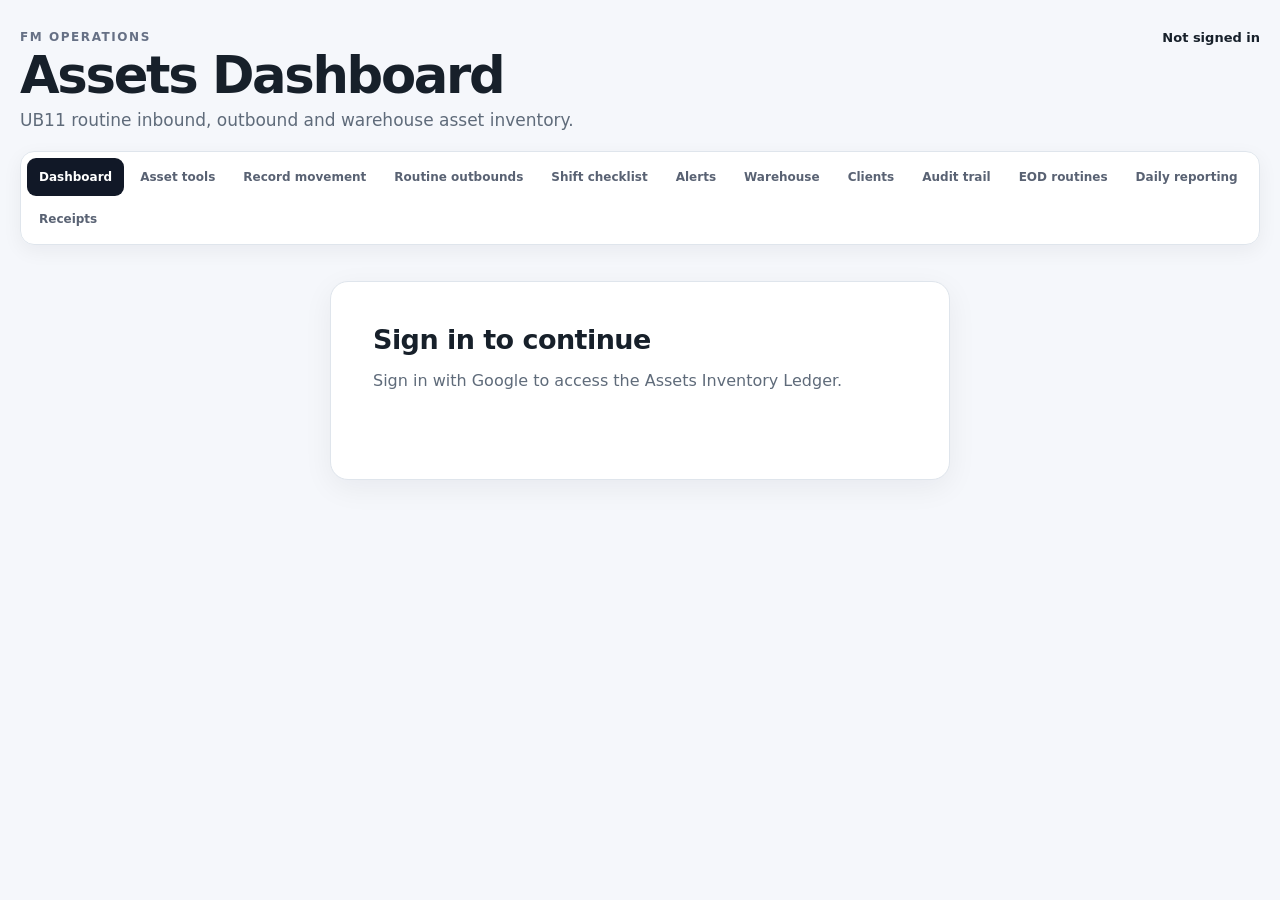
==== commit 9417dcfb: "Add files via upload" ====
--- a/index.html
+++ b/index.html
@@ -2,14 +2,28 @@
 <html lang="en">
 <head>
     <meta charset="UTF-8">
-    <meta name="viewport" content="width=device-width, initial-scale=1.0">
+    <meta name="theme-color" content="#09090f">
+<meta name="apple-mobile-web-app-capable" content="yes">
+<meta name="apple-mobile-web-app-status-bar-style" content="black-translucent">
+    <meta name="viewport" content="width=device-width, initial-scale=1.0, viewport-fit=cover">
 
     <title>FM Assets Dashboard</title>
 
-    <link rel="stylesheet" href="dashboard.css">
+    <link rel="stylesheet" href="dashboard.css?v=graph-ranges-mobile-20261026-v2">
+<link rel="stylesheet" href="transaction-display.css?v=vehicle-reg-20261012-v1">
+    <link rel="stylesheet" href="app-ui-polish.css?v=global-search-checklist-20261016-v2">
+    <link rel="stylesheet" href="mobile-graph-polish.css?v=20261026-v2">
 </head>
 
 <body>
+<div id="connection-loading" class="connection-loading hidden" role="status" aria-live="polite" aria-hidden="true">
+  <div class="connection-loading-card">
+    <span class="loading-spinner" aria-hidden="true"></span>
+    <strong id="connection-loading-title">Connecting to Google Sheets…</strong>
+    
+  </div>
+</div>
+
 
 <main class="app-shell">
 
@@ -21,7 +35,7 @@
             <h1>Assets Dashboard</h1>
 
             <p class="muted">
-                UB11 inbound, outbound and warehouse asset inventory.
+                UB11 routine inbound, outbound and warehouse asset inventory.
             </p>
         </div>
 
@@ -58,13 +72,27 @@
 
     </header>
 
-    <nav class="menu-bar" aria-label="Quick links">
-        <a class="active" href="index.html">Dashboard</a>
-        <a href="movement-logger.html">Record movement</a>
-        <a href="#warehouse-section">Warehouse</a>
-        <a href="#clients-section">Clients</a>
-        <a href="#audit-trail">Audit trail</a>
-    </nav>
+    <nav class="quick-nav" aria-label="Quick links">
+    <button type="button" id="menu-toggle" class="menu-toggle" aria-expanded="false" aria-controls="quick-links">
+        <span class="menu-toggle-icon">☰</span>
+        <span>Quick links</span>
+        <span class="menu-toggle-chevron" aria-hidden="true">⌄</span>
+    </button>
+    <div id="quick-links" class="menu-links">
+        <a href="index.html" class="active">Dashboard</a>
+<a href="asset-tools.html">Asset tools</a>
+<a href="movement-logger.html">Record movement</a>
+<a href="routine-outbounds.html">Routine outbounds</a>
+<a href="checklist.html">Shift checklist</a>
+<a href="alerts.html">Alerts <span id="alerts-nav-badge" class="nav-alert-badge hidden">0</span></a>
+<a href="index.html#warehouse-section">Warehouse</a>
+<a href="index.html#clients-section">Clients</a>
+<a href="index.html#audit-trail">Audit trail</a>
+<a href="https://relaytool.github.io/assets-reporting/" target="_blank" rel="noopener">EOD routines</a>
+<a href="https://relaytool.github.io/dailyreport/" target="_blank" rel="noopener">Daily reporting</a>
+<a href="https://relaytool.github.io/dailyreport/transactions.html" target="_blank" rel="noopener">Receipts</a>
+    </div>
+</nav>
 
 
     <!-- LOGIN -->
@@ -77,13 +105,14 @@
         <h2>Sign in to continue</h2>
 
         <p class="muted">
-            Sign in with Google to access your FM spreadsheet.
+            Sign in with Google to access the Assets Inventory Ledger.
         </p>
 
         <div id="google-signin-button"></div>
 
         <button
             id="grant-access"
+            type="button"
             class="primary hidden"
         >
             Allow Sheets & Drive access
@@ -109,10 +138,6 @@
         <div class="toolbar card">
 
             <div>
-
-                <div class="eyebrow">
-                    SOURCE
-                </div>
 
                 <div
                     id="workbook-name"
@@ -175,6 +200,48 @@
         </div>
 
 
+        <section class="global-search-panel card" aria-label="Search dashboard">
+            <div class="global-search-heading">
+                <div>
+                    <div class="eyebrow">GLOBAL SEARCH</div>
+                    <h2>Find anything</h2>
+                    <p class="muted">Search vehicle registrations in comments, clients, asset types, quantities, users, routine loads and alerts.</p>
+                </div>
+            </div>
+            <div class="global-search-control">
+                <span class="global-search-icon" aria-hidden="true">⌕</span>
+                <input id="global-search" type="search" autocomplete="off" placeholder="e.g. AB12 CDE, Shein, Magnum, pallet…" aria-label="Search all dashboard records">
+                <button id="clear-global-search" type="button" class="secondary small-button">Clear</button>
+            </div>
+            <div id="global-search-results" class="global-search-results hidden" aria-live="polite"></div>
+        </section>
+
+        <section class="dashboard-filters card" aria-label="Dashboard filters">
+            <div class="filter-heading">
+                <div>
+                    <div class="eyebrow">FILTERS</div>
+                    <h2>Dashboard view</h2>
+                </div>
+                <button id="clear-dashboard-filters" type="button" class="secondary small-button">Clear</button>
+            </div>
+            <div class="dashboard-filter-grid">
+                <label>Client
+                    <select id="dashboard-filter-client">
+                        <option value="">All clients</option>
+                    </select>
+                </label>
+                <label>Day
+                    <input id="dashboard-filter-date" type="date">
+                </label>
+                <label>Asset type
+                    <select id="dashboard-filter-asset">
+                        <option value="">All asset types</option>
+                    </select>
+                </label>
+            </div>
+            <p class="filter-help"></p>
+        </section>
+
         <!-- WAREHOUSE ASSETS -->
 
         <section id="warehouse-section" class="card warehouse-card">
@@ -209,7 +276,7 @@
                     </h2>
 
                     <p class="muted">
-                        Clients are taken from the Client List in the Assets Inventory Ledger.
+                        
                     </p>
 
                 </div>
@@ -279,9 +346,10 @@
 
                             <tr>
                                 <th>Client</th>
-                                <th>Planned arrival</th>
-                                <th class="num">Pallets</th>
-                                <th>Bags / loose parcels</th>
+                                <th>Schedule</th>
+                                <th>Asset</th>
+                                <th class="num">Qty</th>
+                                <th>Destination</th>
                             </tr>
 
                         </thead>
@@ -315,12 +383,13 @@
 
                     </div>
 
-                    <span
-                        id="outbound-badge"
-                        class="badge"
-                    >
-                        0
-                    </span>
+                    <div class="shein-estimate-actions">
+                        <label class="shein-estimate-control" title="Estimate from Shein Domestic Red Sleeves received since the last sent movement">
+                            <input type="checkbox" id="shein-outbound-estimate" checked>
+                            <span>Shein estimate</span>
+                        </label>
+                        <span id="outbound-badge" class="badge">0</span>
+                    </div>
 
                 </div>
 
@@ -333,9 +402,10 @@
 
                             <tr>
                                 <th>Client</th>
-                                <th>Planned arrival</th>
-                                <th class="num">Pallets</th>
-                                <th>Bags / loose parcels</th>
+                                <th>Schedule</th>
+                                <th>Asset</th>
+                                <th class="num">Qty</th>
+                                <th>Destination</th>
                             </tr>
 
                         </thead>
@@ -345,6 +415,7 @@
                         ></tbody>
 
                     </table>
+                    <p id="shein-estimate-status" class="shein-estimate-status hidden" aria-live="polite"></p>
 
                 </div>
 
@@ -375,42 +446,45 @@
 
 
             <form id="movement-form" class="form-grid movement-form-multi">
-                <label>
-                    Client
-                    <select id="client" required>
-                        <option value="">Loading clients...</option>
-                    </select>
-                    <span id="client-help" class="field-help"></span>
-                </label>
-
-                <label>
-                    Movement
-                    <select id="movement" required>
-                        <option value="RECEIVED">Received</option>
-                        <option value="SENT">Sent</option>
-                        <option value="DISCARD">Discard</option>
-                    </select>
-                </label>
+                <div class="client-movement-batch">
+                    <div class="batch-header-row">
+                        <div>
+                            <div class="eyebrow">BATCH MOVEMENTS</div>
+                            <h3>Log multiple clients in one go</h3>
+                            <p class="muted">Add multiple clients and asset types in one submission.</p>
+                        </div>
+                        <button id="add-client-entry" class="secondary" type="button">+ Add another client</button>
+                    </div>
+                    <div id="client-movement-entries" class="client-movement-entries"></div>
+                </div>
 
                 <label>
                     Timestamp
                     <input id="timestamp" type="time" required>
                 </label>
 
-                <div class="dashboard-asset-section">
-                    <div class="dashboard-asset-heading">
-                        <div>
-                            <div class="eyebrow">ASSETS</div>
-                            <h3>Asset types and quantities</h3>
+                <div class="attachment-section">
+                    <div class="attachment-field">
+                        <label for="movement-photo">Photo (optional)</label>
+                        <div class="photo-input-row">
+                            <input type="file" id="movement-photo" accept="image/*">
+                            <input type="file" id="movement-photo-camera" accept="image/*" capture="environment" class="camera-input">
+                            <button type="button" id="take-photo" class="secondary">Take photo</button>
+                            <button type="button" id="clear-photo" class="secondary hidden">Remove</button>
                         </div>
-                        <button id="add-asset-row" class="secondary" type="button">+ Add asset</button>
-                    </div>
-                    <div id="asset-rows" class="asset-rows"></div>
+                        <div id="photo-preview-wrap" class="photo-preview-wrap hidden">
+                            <img id="photo-preview" alt="Selected movement photo preview">
+                        </div>
+                        <p class="field-help">On Android/Chrome, use Take photo for the camera. </p>
+                    </div>
+                    <label class="comment-field">Comment (optional)
+                        <textarea id="movement-comment" rows="2" placeholder="Add any notes about this batch..."></textarea>
+                    </label>
                 </div>
 
                 <div class="movement-preview" id="movement-preview">
-                    <span class="preview-label">ENTRY SUMMARY</span>
-                    <strong id="preview-text">Select a client and add one or more asset types with quantities.</strong>
+                    <span class="preview-label">BATCH SUMMARY</span>
+                    <strong id="preview-text">Add one or more client movements. Each client can contain multiple asset types.</strong>
                 </div>
 
                 <button class="primary submit-button" type="submit">Record movements</button>
@@ -425,49 +499,25 @@
         <section id="audit-trail" class="card">
 
             <div class="section-heading">
-
-                <div>
-
-                    <div class="eyebrow">
-                        AUDIT TRAIL
-                    </div>
-
-                    <h2>
-                        Recent asset movements
-                    </h2>
-
-                </div>
-
-            </div>
-
-
-            <div
-                class="table-wrap"
-                id="Audit-trail-visibilityx"
-            >
-
-                <table>
-
-                    <thead>
-
-                        <tr>
-                            <th>Timestamp</th>
-                            <th>Client</th>
-                            <th>Movement</th>
-                            <th>Asset</th>
-                            <th class="num">Quantity</th>
-                            <th>User</th>
-                        </tr>
-
-                    </thead>
-
-                    <tbody
-                        id="transactions-body"
-                    ></tbody>
-
-                </table>
-
-            </div>
+                <div>
+                    <div class="eyebrow">AUDIT TRAIL</div>
+                    <h2>Asset transactions</h2>
+                    <p class="muted">Filter and inspect movements, comments and photos.</p>
+                </div>
+                <span id="audit-count" class="badge">0</span>
+            </div>
+
+            <div class="audit-filters">
+                <label>Client<select id="dashboard-filter-client-audit"><option value="">All clients</option></select></label>
+                <label>Day<input type="date" id="dashboard-filter-date-audit"></label>
+                <label>Asset type<select id="dashboard-filter-asset-audit"><option value="">All asset types</option></select></label>
+                <button type="button" id="clear-audit-filters" class="secondary">Clear</button>
+            </div>
+
+            <div class="audit-category-list" id="transactions-body"></div>
+            <div class="audit-adjustment-list" id="audit-adjustments-body"></div>
+
+            <div id="transaction-summary" class="transaction-summary hidden" aria-live="polite"></div>
 
         </section>
 
@@ -573,14 +623,22 @@
                     ></p>
 
                 </div>
-
-            </div>
-
+<div class="graph-controls-wrap">
+                    <div class="graph-range-switch" role="group" aria-label="Client asset graph time range" data-graph-range-group="client">
+                        <button type="button" class="graph-range-button is-active" data-graph-range="7d" aria-pressed="true">7D</button>
+                        <button type="button" class="graph-range-button" data-graph-range="30d" aria-pressed="false">30D</button>
+                        <button type="button" class="graph-range-button" data-graph-range="90d" aria-pressed="false">90D</button>
+                        <button type="button" class="graph-range-button" data-graph-range="all" aria-pressed="false">All</button>
+                    </div>
+                    <span class="graph-period" data-graph-period>Last 7 days</span>
+                </div>
+            </div>
 
             <div
                 id="client-sent-graph"
                 class="client-sent-graph"
             ></div>
+            <p class="graph-touch-hint" data-graph-hint>Swipe to explore · Tap a point for details</p>
 
         </section>
 
@@ -588,50 +646,160 @@
         <section class="details-section">
 
             <div class="details-section-heading">
-
-                <div>
-
-                    <div class="eyebrow">
-                        LEDGER
-                    </div>
-
-                    <h3>
-                        Asset transactions
-                    </h3>
-
-                </div>
-
-            </div>
-
-
-            <div class="table-wrap">
-
-                <table>
-
-                    <thead>
-
-                        <tr>
-                            <th>Time</th>
-                            <th>Movement</th>
-                            <th>Asset type</th>
-                            <th class="num">Quantity</th>
-                            <th>User</th>
-                        </tr>
-
-                    </thead>
-
-                    <tbody
-                        id="client-details-transactions"
-                    ></tbody>
-
-                </table>
-
-            </div>
+                <div>
+                    <div class="eyebrow">LEDGER</div>
+                    <h3>Asset transactions</h3>
+                </div>
+            </div>
+            <div class="client-details-filters">
+                <label>Day<input type="date" id="client-details-filter-date"></label>
+                <label>Asset type<select id="client-details-filter-asset"><option value="">All asset types</option></select></label>
+                <button type="button" class="secondary" id="clear-client-details-filters">Clear</button>
+            </div>
+
+
+            <div id="client-details-transaction-summary" class="transaction-summary hidden" aria-live="polite"></div>
+
+            <div class="transaction-card-list" id="client-details-transactions"></div>
 
         </section>
 
     </div>
 
+</div>
+
+
+
+<!-- CLIENT LEDGER EXPORT -->
+<div id="client-ledger-export-modal" class="modal hidden" role="dialog" aria-modal="true" aria-labelledby="client-ledger-export-title">
+    <div class="modal-backdrop" data-close-client-ledger-export></div>
+    <div class="modal-card client-ledger-export-card">
+        <div class="modal-header">
+            <div>
+                <div class="eyebrow">CLIENT TOTALS</div>
+                <h2 id="client-ledger-export-title">Export client ledger</h2>
+                
+            </div>
+            <button type="button" id="close-client-ledger-export" class="icon-button" aria-label="Close">×</button>
+        </div>
+        <div class="client-ledger-export-form">
+            <div class="client-ledger-export-client">
+                <span>Client</span>
+                <strong id="client-ledger-export-client"></strong>
+            </div>
+            <label>From date<input type="date" id="client-ledger-export-from"></label>
+            <label>To date<input type="date" id="client-ledger-export-to"></label>
+            <div class="client-ledger-export-assets-field">
+                <div class="client-ledger-export-assets-heading">
+                    <span>Asset types</span>
+                    <button type="button" class="link-button" id="client-ledger-export-select-all">Select all</button>
+                </div>
+                <div id="client-ledger-export-assets" class="client-ledger-export-assets" role="group" aria-label="Asset types"></div>
+                <small class="muted">Select one or more assets, or leave all selected.</small>
+            </div>
+            <label class="client-ledger-week-field">
+                Week to report
+                <input type="week" id="client-ledger-export-week" aria-label="Choose the week for the weekly PDF report">
+            </label>
+            <label class="client-ledger-export-check">
+                <input type="checkbox" id="client-ledger-export-photos" checked>
+                <span>Include and archive transaction photos (compact previews where available)</span>
+            </label>
+            <p id="client-ledger-export-status" class="status" aria-live="polite"></p>
+        </div>
+        <div class="client-ledger-export-actions">
+            <button type="button" class="secondary" id="cancel-client-ledger-export">Cancel</button>
+            <div class="client-ledger-export-action-group">
+                <button type="button" class="secondary" id="run-client-ledger-pdf">Export PDF</button>
+                <button type="button" class="secondary" id="run-client-ledger-week-pdf">Export Weekly PDF</button>
+                <button type="button" class="primary" id="run-client-ledger-export">Save XLSX + Client Sheet</button>
+            </div>
+        </div>
+    </div>
+</div>
+
+<!-- WAREHOUSE ASSET DETAILS -->
+<div id="warehouse-asset-modal" class="modal hidden" role="dialog" aria-modal="true" aria-labelledby="warehouse-asset-modal-title">
+    <div class="modal-backdrop" data-close-warehouse-asset></div>
+    <div class="modal-card warehouse-asset-details-card">
+        <div class="modal-header">
+            <div>
+                <div class="eyebrow">WAREHOUSE ASSET HISTORY</div>
+                <h2 id="warehouse-asset-modal-title">Asset</h2>
+                <p id="warehouse-asset-modal-subtitle" class="muted"></p>
+            </div>
+            <button type="button" id="close-warehouse-asset" class="icon-button" aria-label="Close">×</button>
+        </div>
+
+        <div class="warehouse-asset-history-summary" id="warehouse-asset-history-summary"></div>
+
+        <section class="details-section asset-history-graph-section">
+            <div class="details-section-heading">
+                <div>
+                    <div class="eyebrow">MOVEMENT HISTORY</div>
+                    <h3>Sent vs received</h3>
+                    <p class="muted"></p>
+                </div>
+<div class="graph-controls-wrap">
+                    <div class="graph-range-switch" role="group" aria-label="Warehouse movement graph time range" data-graph-range-group="movement">
+                        <button type="button" class="graph-range-button is-active" data-graph-range="7d" aria-pressed="true">7D</button>
+                        <button type="button" class="graph-range-button" data-graph-range="30d" aria-pressed="false">30D</button>
+                        <button type="button" class="graph-range-button" data-graph-range="90d" aria-pressed="false">90D</button>
+                        <button type="button" class="graph-range-button" data-graph-range="all" aria-pressed="false">All</button>
+                    </div>
+                    <span class="graph-period" data-graph-period>Last 7 days</span>
+                </div>
+            </div>
+            <div id="warehouse-asset-movement-graph" class="asset-history-graph"></div>
+            <p class="graph-touch-hint" data-graph-hint>Swipe to explore · Tap a point for details</p>
+        </section>
+
+        <section class="details-section asset-history-graph-section">
+            <div class="details-section-heading">
+                <div>
+                    <div class="eyebrow">STOCK HISTORY</div>
+                    <h3>Quantity over time</h3>
+                    <p class="muted"></p>
+                </div>
+<div class="graph-controls-wrap">
+                    <div class="graph-range-switch" role="group" aria-label="Warehouse quantity graph time range" data-graph-range-group="quantity">
+                        <button type="button" class="graph-range-button is-active" data-graph-range="7d" aria-pressed="true">7D</button>
+                        <button type="button" class="graph-range-button" data-graph-range="30d" aria-pressed="false">30D</button>
+                        <button type="button" class="graph-range-button" data-graph-range="90d" aria-pressed="false">90D</button>
+                        <button type="button" class="graph-range-button" data-graph-range="all" aria-pressed="false">All</button>
+                    </div>
+                    <span class="graph-period" data-graph-period>Last 7 days</span>
+                </div>
+            </div>
+            <div id="warehouse-asset-quantity-graph" class="asset-history-graph"></div>
+            <p class="graph-touch-hint" data-graph-hint>Swipe to explore · Tap a point for details</p>
+        </section>
+    </div>
+</div>
+
+
+
+
+<!-- MOVEMENT DETAILS -->
+<div id="info-modal" class="modal hidden" role="dialog" aria-modal="true" aria-labelledby="info-modal-title">
+    <div class="modal-backdrop" data-close-info></div>
+    <div class="modal-card info-card">
+        <div class="modal-header">
+            <div>
+                <div class="eyebrow">MOVEMENT DETAILS</div>
+                <h2 id="info-modal-title">More info</h2>
+            </div>
+            <button type="button" id="close-info" class="icon-button" aria-label="Close">×</button>
+        </div>
+        <div id="info-summary" class="transaction-detail-summary"></div>
+        <div id="info-photo-wrap" class="confirm-photo-wrap hidden">
+            <div id="info-photo-status" class="photo-loading-state hidden">Loading photo...</div>
+            <img id="info-photo" alt="Movement photo" decoding="async">
+            <a id="info-photo-link" class="muted" href="#" target="_blank" rel="noopener">Open full size in Drive</a>
+        </div>
+        <p id="info-comment" class="muted hidden"></p>
+        <p id="info-empty" class="muted hidden">No photo or comment were recorded for this movement.</p>
+    </div>
 </div>
 
 
@@ -662,9 +830,7 @@
                     Manage asset inventory
                 </h2>
 
-                <p class="muted">
-                    Add new asset types, rename assets or remove asset types.
-                </p>
+                <p class="muted">Update counts available to send and manage asset types.</p>
 
             </div>
 
@@ -720,10 +886,8 @@
         </div>
 
 
-        <p
-            id="inventory-manage-status"
-            class="status"
-        ></p>
+        <div class="availability-save-row"><button type="button" id="save-availability" class="secondary">Save availability counts</button></div>
+        <p id="inventory-manage-status" class="status" aria-live="polite"></p>
 
 
         <div class="table-wrap manage-table-wrap">
@@ -734,7 +898,8 @@
 
                     <tr>
                         <th>Asset type</th>
-                        <th class="num">Balance</th>
+                        <th class="num">Total</th>
+                        <th>Available to send today</th>
                         <th class="actions-column">Actions</th>
                     </tr>
 
@@ -753,14 +918,27 @@
 </div>
 
 
+<div id="movement-submit-loading" class="movement-submit-loading hidden" role="status" aria-live="assertive" aria-hidden="true">
+    <div class="movement-submit-loading-card">
+        <span class="loading-spinner" aria-hidden="true"></span>
+        <strong id="movement-submit-loading-title">Saving movement...</strong>
+        <span id="movement-submit-loading-detail">Please wait. Do not press the button again.</span>
+    </div>
+</div>
+
 <script
-    src="https://accounts.google.com/gsi/client"
-    async
-    defer
-></script>
-
-<script src="config.js"></script>
-<script src="dashboard.js"></script>
+      src="https://accounts.google.com/gsi/client"
+      async
+      defer
+      onload="window.dispatchEvent(new Event('fm-google-loaded'))"
+    ></script>
+
+<script src="config.js?v=client-types-shein-20261026-v1"></script><script src="sheet-writer.js?v=sheet-writer-20261007-v1"></script>
+<script src="movement-batch.js?v=multi-client-20261005"></script>
+<script src="transaction-display-utils.js?v=registration-aware-20261016-v2"></script>
+<script src="routine-alert-utils.js?v=asset-tools-20261014-v1"></script>
+<script src="dashboard-features.js?v=client-types-shein-20261026-v1"></script>
+<script src="dashboard.js?v=graph-ranges-mobile-20261026-v2"></script>
 
 </body>
-</html>+</html>
--- a/dashboard.css
+++ b/dashboard.css
@@ -2895,3 +2895,767 @@
 
 /* Professional navigation and multi-asset movement form */
 .menu-bar{display:flex;gap:4px;align-items:center;padding:6px;margin-bottom:16px;background:#fff;border:1px solid #e2e6eb;border-radius:13px;box-shadow:0 4px 16px rgba(15,23,42,.04);overflow:auto}.menu-bar a{padding:9px 13px;border-radius:9px;color:#596273;text-decoration:none;font-size:13px;font-weight:750;white-space:nowrap}.menu-bar a:hover,.menu-bar a.active{background:#111827;color:#fff}.movement-form-multi{grid-template-columns:repeat(3,minmax(0,1fr))}.dashboard-asset-section{grid-column:1/-1;padding:18px;border:1px solid #e6e9ed;border-radius:14px;background:#fafbfc}.dashboard-asset-heading{display:flex;justify-content:space-between;align-items:center;gap:15px;margin-bottom:14px}.dashboard-asset-heading h3{margin:3px 0 0;font-size:16px}.asset-rows{display:flex;flex-direction:column;gap:9px}.asset-row{display:grid;grid-template-columns:38px minmax(0,1fr) 150px 75px;gap:10px;align-items:end;padding:10px;background:#fff;border:1px solid #e1e6ec;border-radius:11px}.asset-row-number{height:44px;display:flex;align-items:center;justify-content:center;border-radius:9px;background:#f1f3f5;color:#697386;font-size:11px;font-weight:850}.asset-row label{display:flex;flex-direction:column;gap:7px;color:#4b5563;font-size:11px;font-weight:750}.asset-row label span{font-size:10px;color:#697386;text-transform:uppercase;letter-spacing:.06em}.asset-row input,.asset-row select{width:100%;border:1px solid #d7dce2;border-radius:10px;background:#fff;padding:11px 10px;color:#17202a;outline:none}.remove-asset{height:42px;padding:0 9px;font-size:11px}.remove-asset:disabled{opacity:.35;cursor:not-allowed}.movement-form-multi .movement-preview,.movement-form-multi .submit-button,.movement-form-multi .status{grid-column:1/-1}.movement-form-multi .submit-button{margin-top:0}.field-help{min-height:14px;color:#8b93a1;font-size:11px;font-weight:500}.movement-preview{padding:15px 17px;border:1px dashed #d7dce2;border-radius:12px;background:#fafbfc}.preview-label{display:block;font-size:10px;font-weight:850;letter-spacing:.12em;color:#8b93a1;margin-bottom:4px}.movement-preview strong{font-size:14px}@media(max-width:760px){.movement-form-multi{grid-template-columns:1fr}.movement-form-multi .movement-preview,.movement-form-multi .submit-button,.movement-form-multi .status{grid-column:auto}.asset-row{grid-template-columns:34px minmax(0,1fr) 110px 64px}.remove-asset{font-size:10px;padding:0 6px}}
+
+
+/* ===== FM fixes: collapsible navigation, filters, details, camera and mobile UX ===== */
+.quick-nav{position:sticky;top:10px;z-index:40;margin-bottom:16px;background:#fff;border:1px solid #e2e6eb;border-radius:14px;box-shadow:0 4px 16px rgba(15,23,42,.05);overflow:hidden}
+.menu-toggle{width:100%;display:flex;align-items:center;gap:10px;border:0;background:#fff;padding:11px 14px;text-align:left}
+.menu-toggle-icon{font-size:18px}.menu-toggle-chevron{margin-left:auto;transition:transform .18s ease}.quick-nav.menu-open .menu-toggle-chevron{transform:rotate(180deg)}
+.menu-links{display:none;flex-wrap:wrap;gap:5px;padding:0 6px 6px}.quick-nav.menu-open .menu-links{display:flex}.menu-links a{padding:9px 13px;border-radius:9px;color:#596273;text-decoration:none;font-size:13px;font-weight:750;white-space:nowrap}.menu-links a:hover,.menu-links a.active{background:#111827;color:#fff}
+.dashboard-filters{margin-bottom:16px;padding:0;overflow:hidden}.filter-heading{display:flex;justify-content:space-between;align-items:center;gap:12px;padding:17px 21px;border-bottom:1px solid #edf0f3}
+.dashboard-filter-grid{display:grid;grid-template-columns:repeat(3,minmax(0,1fr));gap:12px;padding:16px 21px 8px}
+.dashboard-filter-grid label,.audit-filters label,.client-details-filters label{display:flex;flex-direction:column;gap:6px;color:#697386;font-size:11px;font-weight:800}
+.dashboard-filter-grid input,.dashboard-filter-grid select,.audit-filters input,.audit-filters select,.client-details-filters input,.client-details-filters select{width:100%;min-width:0;border:1px solid #d7dce2;border-radius:10px;background:#fff;padding:11px 12px;color:#17202a}
+.filter-help{margin:0;padding:0 21px 16px;color:#8b93a1;font-size:11px;line-height:1.45}
+.client-card-stats{display:grid;grid-template-columns:repeat(3,minmax(0,1fr));gap:8px;margin:14px 0}.client-card-stats>div{padding:10px;border:1px solid #e5e9ee;border-radius:10px;background:rgba(255,255,255,.7)}
+.client-card-stats span{display:block;font-size:10px;color:#8b93a1;text-transform:uppercase;letter-spacing:.05em}.client-card-stats strong{display:block;margin-top:4px;font-size:18px}
+.client-card-assets{display:flex;flex-wrap:wrap;gap:6px;min-height:28px}.asset-chip{display:inline-flex;align-items:center;padding:5px 8px;border-radius:999px;background:#eef2f7;color:#374151;font-size:11px;font-weight:750}
+.info-button{padding:7px 10px;font-size:11px;white-space:nowrap}.info-dash{color:#c1c7cf}.filter-note{padding:0 20px 15px}
+.client-details-filters{display:grid;grid-template-columns:1fr 1fr auto;align-items:end;gap:10px;padding:0 25px 16px}
+.info-card{width:min(600px,calc(100% - 28px));max-height:90vh;overflow:auto}.confirm-photo-wrap img{max-width:100%;max-height:300px;border-radius:12px;border:1px solid #e1e6ec;display:block;margin-bottom:8px}.confirm-photo-wrap a{font-size:12px}
+.camera-input{display:none!important}.attachment-section{margin-top:18px;padding:18px;border:1px solid #e6e9ed;border-radius:14px;background:#fafbfc;display:flex;flex-direction:column;gap:16px}
+.attachment-field label,.comment-field{display:flex;flex-direction:column;gap:7px;color:#4b5563;font-size:12px;font-weight:750}
+.photo-input-row{display:flex;align-items:center;gap:10px;flex-wrap:wrap}.photo-input-row input[type=file]{flex:1;min-width:180px;border:1px solid #d7dce2;border-radius:10px;background:#fff;padding:9px}
+.comment-field textarea{width:100%;border:1px solid #d7dce2;border-radius:10px;background:#fff;padding:11px 12px;color:#17202a;resize:vertical}.photo-preview-wrap img{max-width:220px;max-height:220px;border-radius:12px;border:1px solid #e1e6ec}
+.sr-only{position:absolute!important;width:1px!important;height:1px!important;padding:0!important;margin:-1px!important;overflow:hidden!important;clip:rect(0,0,0,0)!important;white-space:nowrap!important;border:0!important}
+@media(max-width:760px){
+  .quick-nav{top:6px;margin-bottom:10px}.menu-links{display:none;flex-direction:column;padding:0 6px 6px}.quick-nav.menu-open .menu-links{display:flex}.menu-links a{width:100%}
+  .dashboard-filter-grid{grid-template-columns:1fr;padding:14px 16px 6px}.filter-heading{padding:14px 16px}.filter-help{padding:0 16px 14px}
+  .audit-filters{display:grid;grid-template-columns:1fr 1fr;padding:12px 16px}.audit-filters label:first-child{grid-column:1/-1}.audit-filters button{grid-column:1/-1}
+  .client-details-filters{grid-template-columns:1fr 1fr;padding:0 16px 14px}.client-details-filters button{grid-column:1/-1}
+  .client-card-stats{grid-template-columns:1fr 1fr}.client-card-stats>div:last-child{grid-column:1/-1}
+  .photo-input-row{display:grid;grid-template-columns:1fr 1fr}.photo-input-row input[type=file]{grid-column:1/-1;width:100%}.photo-input-row #take-photo,.photo-input-row #clear-photo{width:100%}
+}
+
+.movement-form-multi .attachment-section{grid-column:1/-1}
+
+/* Verification badge on warehouse asset cards */
+.warehouse-asset-name-row{
+    display:flex;
+    align-items:center;
+    justify-content:space-between;
+    gap:8px;
+    min-width:0;
+}
+.inventory-verified-badge{
+    flex:0 0 auto;
+    display:inline-flex;
+    align-items:center;
+    gap:4px;
+    padding:4px 7px;
+    border:1px solid #cfe8d7;
+    border-radius:999px;
+    background:#f1fbf4;
+    color:#277a45;
+    font-size:9px;
+    font-weight:800;
+    letter-spacing:.04em;
+    white-space:nowrap;
+    cursor:help;
+}
+
+/* Subtle movement-mode accents */
+#movement-form{
+    transition:background-color .18s ease, border-color .18s ease;
+}
+#movement-form.mode-received #movement{
+    background:#f4fbf6;
+    border-color:#cfe8d7;
+    box-shadow:0 0 0 2px rgba(39,122,69,.045);
+}
+#movement-form.mode-sent #movement{
+    background:#f5f8fe;
+    border-color:#d6e2f6;
+    box-shadow:0 0 0 2px rgba(53,91,150,.045);
+}
+#movement-form.mode-discard #movement{
+    background:#fff7f5;
+    border-color:#f0d3ce;
+    box-shadow:0 0 0 2px rgba(180,35,24,.045);
+}
+#movement-form.mode-received .movement-preview{border-color:#d8ecdf;background:#fbfefc}
+#movement-form.mode-sent .movement-preview{border-color:#dce6f5;background:#fbfcff}
+#movement-form.mode-discard .movement-preview{border-color:#efdeda;background:#fffdfc}
+#movement-form.mode-received .submit-button{box-shadow:inset 0 0 0 1px rgba(39,122,69,.14)}
+#movement-form.mode-sent .submit-button{box-shadow:inset 0 0 0 1px rgba(53,91,150,.14)}
+#movement-form.mode-discard .submit-button{box-shadow:inset 0 0 0 1px rgba(180,35,24,.14)}
+
+/* ===== Movement submission / totals refinements ===== */
+.transaction-summary {
+    margin: 0 22px 22px;
+    border: 1px solid #e4e8ed;
+    border-radius: 14px;
+    overflow: hidden;
+    background: #fafbfc;
+}
+.transaction-summary-heading {
+    display: flex;
+    align-items: center;
+    justify-content: space-between;
+    gap: 14px;
+    padding: 14px 16px;
+    border-bottom: 1px solid #e8ebef;
+}
+.transaction-summary-heading > div { display: flex; flex-direction: column; gap: 3px; }
+.transaction-summary-heading > div > strong { font-size: 13px; }
+.transaction-summary-heading > .muted { font-size: 11px; text-align: right; }
+.transaction-summary-table { width: 100%; }
+.transaction-summary-head,
+.transaction-total-row {
+    display: grid;
+    grid-template-columns: minmax(150px, 1.15fr) minmax(120px, 1fr) minmax(105px, .75fr) 100px;
+    gap: 10px;
+    align-items: center;
+    padding: 10px 16px;
+}
+.transaction-summary-head {
+    color: #8b93a1;
+    background: #f4f6f8;
+    font-size: 10px;
+    font-weight: 850;
+    letter-spacing: .08em;
+    text-transform: uppercase;
+}
+.transaction-total-row { border-top: 1px solid #edf0f3; background: #fff; }
+.transaction-total-row > span,
+.transaction-total-row > strong { min-width: 0; }
+.transaction-total-client,
+.transaction-total-quantity { font-size: 12px; }
+.transaction-total-asset { font-size: 12px; color: #374151; }
+.transaction-total-quantity { text-align: right; }
+
+#movement-form {
+    border: 1px solid transparent;
+    border-radius: 14px;
+    transition: background-color .18s ease, border-color .18s ease, box-shadow .18s ease;
+}
+#movement-form.mode-received {
+    background: linear-gradient(180deg, rgba(39,122,69,.035), rgba(255,255,255,0));
+    border-color: #dceee2;
+}
+#movement-form.mode-sent {
+    background: linear-gradient(180deg, rgba(53,91,150,.035), rgba(255,255,255,0));
+    border-color: #dfe7f4;
+}
+#movement-form.mode-discard {
+    background: linear-gradient(180deg, rgba(180,35,24,.035), rgba(255,255,255,0));
+    border-color: #f1dfdc;
+}
+#movement-form.mode-received .dashboard-asset-section,
+#movement-form.mode-received .attachment-section { border-color: #deede2; }
+#movement-form.mode-sent .dashboard-asset-section,
+#movement-form.mode-sent .attachment-section { border-color: #e1e8f3; }
+#movement-form.mode-discard .dashboard-asset-section,
+#movement-form.mode-discard .attachment-section { border-color: #f0dfdc; }
+#movement-form.mode-received .submit-button { box-shadow: inset 0 0 0 1px rgba(39,122,69,.12); }
+#movement-form.mode-sent .submit-button { box-shadow: inset 0 0 0 1px rgba(53,91,150,.12); }
+#movement-form.mode-discard .submit-button { box-shadow: inset 0 0 0 1px rgba(180,35,24,.12); }
+
+.movement-submit-loading {
+    position: fixed;
+    inset: 0;
+    z-index: 2000;
+    display: flex;
+    align-items: center;
+    justify-content: center;
+    padding: 20px;
+    background: rgba(15, 23, 42, .34);
+    backdrop-filter: blur(5px);
+}
+.movement-submit-loading-card {
+    width: min(360px, calc(100% - 20px));
+    display: flex;
+    flex-direction: column;
+    align-items: center;
+    gap: 9px;
+    padding: 25px 24px;
+    border: 1px solid #e1e5ea;
+    border-radius: 18px;
+    background: #fff;
+    box-shadow: 0 22px 70px rgba(15,23,42,.22);
+    text-align: center;
+}
+.movement-submit-loading-card strong { font-size: 17px; }
+.movement-submit-loading-card > span:last-child { color: #697386; font-size: 12px; line-height: 1.45; }
+.loading-spinner {
+    width: 30px;
+    height: 30px;
+    border: 3px solid #e5e7eb;
+    border-top-color: #111827;
+    border-radius: 50%;
+    animation: fm-spin .8s linear infinite;
+}
+@keyframes fm-spin { to { transform: rotate(360deg); } }
+
+@media(max-width:760px){
+    .transaction-summary { margin: 0 16px 16px; }
+    .transaction-summary-heading { align-items: flex-start; flex-direction: column; }
+    .transaction-summary-heading > .muted { text-align: left; }
+    .transaction-summary-table { overflow-x: auto; }
+    .transaction-summary-head,
+    .transaction-total-row { min-width: 620px; }
+}
+
+/* ===== V3 refinements: collapsible transaction totals + movement details modal ===== */
+.transaction-summary-heading{display:flex;align-items:center;justify-content:space-between;gap:16px;padding:13px 15px;background:#fff}
+.transaction-summary-heading-copy{display:flex;flex-direction:column;gap:3px;min-width:0}
+.transaction-summary-heading-copy>strong{font-size:13px}
+.transaction-summary-heading-actions{display:flex;align-items:center;justify-content:flex-end;gap:10px;min-width:0}
+.transaction-summary-hint{font-size:11px;text-align:right}
+.transaction-summary-toggle{flex:0 0 auto;min-height:34px;padding:7px 11px;font-size:11px}
+.transaction-summary.is-expanded .transaction-summary-heading{border-bottom:1px solid #e8ebef}
+.info-card{width:min(620px,calc(100% - 28px));max-height:min(760px,calc(100vh - 34px));overflow:auto;margin:17px auto;padding:0;border:1px solid #e2e7ed;border-radius:20px;box-shadow:0 28px 90px rgba(15,23,42,.28);scrollbar-width:thin}
+.info-card .modal-header{position:sticky;top:0;z-index:2;padding:18px 20px;background:rgba(255,255,255,.96);border-bottom:1px solid #edf0f3;backdrop-filter:blur(10px)}
+.info-card .modal-header h2{font-size:20px;letter-spacing:-.025em}
+.info-card .confirmation-grid{margin:0;padding:18px 20px;grid-template-columns:repeat(2,minmax(0,1fr));gap:9px}
+.info-card .confirmation-grid div{padding:12px 13px;border:1px solid #e7ebef;border-radius:12px;background:#fafbfc}
+.info-card .confirmation-grid span{font-size:9px;letter-spacing:.09em}
+.info-card .confirmation-grid strong{font-size:13px;line-height:1.35}
+.info-card .confirm-photo-wrap{margin:0 20px 16px;padding:13px;border:1px solid #e7ebef;border-radius:14px;background:#fafbfc}
+.info-card .confirm-photo-wrap img{width:100%;max-height:320px;object-fit:contain;border-radius:10px;border:1px solid #e1e6ec;display:block;margin-bottom:8px;background:#f3f5f7}
+.info-card .confirm-photo-wrap a{font-size:12px}
+.info-card #info-comment{margin:0 20px 16px;padding:12px 13px;border:1px solid #e7ebef;border-radius:12px;background:#fafbfc;line-height:1.5;font-size:13px}
+.info-card #info-empty{margin:0 20px 20px;padding:12px 13px;border-radius:12px;background:#f5f7fa;font-size:12px}
+@media(max-width:760px){
+  .transaction-summary-heading{align-items:flex-start;flex-direction:column;gap:11px}
+  .transaction-summary-heading-actions{width:100%;justify-content:space-between;align-items:center}
+  .transaction-summary-hint{text-align:left}
+  .transaction-summary-toggle{min-width:104px}
+  .info-card{width:min(100% - 18px,620px);max-height:calc(100vh - 18px);margin:9px auto;border-radius:18px}
+  .info-card .confirmation-grid{grid-template-columns:1fr;padding:14px 16px}
+  .info-card .modal-header{padding:15px 16px}
+  .info-card .confirm-photo-wrap,.info-card #info-comment,.info-card #info-empty{margin-left:16px;margin-right:16px}
+}
+
+
+/* Alerts quick-link badge */
+.nav-alert-badge { display:inline-flex; align-items:center; justify-content:center; min-width:18px; height:18px; padding:0 5px; margin-left:5px; border-radius:999px; background:#b42318; color:#fff; font-size:9px; font-weight:850; vertical-align:middle; }
+.nav-alert-badge.hidden { display:none; }
+
+/* ===== Movement mode UI — high-visibility state layer ===== */
+.movement-mode-strip{
+  grid-column:1/-1;
+  display:flex;
+  align-items:center;
+  gap:9px;
+  min-height:44px;
+  box-sizing:border-box;
+  margin-top:-4px;
+  padding:10px 13px;
+  border:2px solid #d7dce2;
+  border-radius:11px;
+  background:#f5f7fa;
+  color:#596273;
+  font-size:11px;
+  font-weight:900;
+  letter-spacing:.06em;
+  text-transform:uppercase;
+  transition:background .18s ease,border-color .18s ease,color .18s ease,box-shadow .18s ease;
+}
+.movement-mode-strip::before{content:"";width:10px;height:10px;border-radius:50%;background:#9aa3af;flex:0 0 auto}
+.movement-mode-strip.mode-received{background:#e8f8ee;border-color:#55ad77;color:#176b3a;box-shadow:0 0 0 4px rgba(39,122,69,.09)}
+.movement-mode-strip.mode-received::before{background:#24934c;box-shadow:0 0 0 4px rgba(36,147,76,.16)}
+.movement-mode-strip.mode-sent{background:#eaf2ff;border-color:#668dd0;color:#2457a6;box-shadow:0 0 0 4px rgba(53,91,150,.09)}
+.movement-mode-strip.mode-sent::before{background:#3566ad;box-shadow:0 0 0 4px rgba(53,102,173,.16)}
+.movement-mode-strip.mode-discard{background:#fff0ee;border-color:#d76859;color:#a92d21;box-shadow:0 0 0 4px rgba(180,35,24,.09)}
+.movement-mode-strip.mode-discard::before{background:#c63a2d;box-shadow:0 0 0 4px rgba(198,58,45,.16)}
+
+#movement-form{
+  --movement-accent:#6b7280;
+  --movement-soft:#f7f8fa;
+  --movement-border:#d7dce2;
+  transition:background .18s ease,border-color .18s ease,box-shadow .18s ease;
+}
+#movement-form.mode-received{background:linear-gradient(180deg,rgba(46,145,81,.075),rgba(255,255,255,.0) 58%);border:2px solid #57ab76;box-shadow:0 0 0 5px rgba(46,145,81,.09)}
+#movement-form.mode-sent{background:linear-gradient(180deg,rgba(55,101,173,.075),rgba(255,255,255,.0) 58%);border:2px solid #668bd0;box-shadow:0 0 0 5px rgba(55,101,173,.09)}
+#movement-form.mode-discard{background:linear-gradient(180deg,rgba(197,58,45,.08),rgba(255,255,255,.0) 58%);border:2px solid #d76859;box-shadow:0 0 0 5px rgba(197,58,45,.09)}
+#movement-form.mode-received{--movement-accent:#208344;--movement-soft:#f1fbf5;--movement-border:#76c491}
+#movement-form.mode-sent{--movement-accent:#2e5ea8;--movement-soft:#f1f6ff;--movement-border:#7ca0df}
+#movement-form.mode-discard{--movement-accent:#b52f23;--movement-soft:#fff3f1;--movement-border:#dc8174}
+#movement-form.mode-received input,#movement-form.mode-received select,#movement-form.mode-received textarea,#movement-form.mode-sent input,#movement-form.mode-sent select,#movement-form.mode-sent textarea,#movement-form.mode-discard input,#movement-form.mode-discard select,#movement-form.mode-discard textarea{border-color:var(--movement-border)}
+#movement-form.mode-received #movement,#movement-form.mode-sent #movement,#movement-form.mode-discard #movement{background:var(--movement-soft);border:2px solid var(--movement-accent);font-weight:900;box-shadow:0 0 0 3px rgba(15,23,42,.07)}
+#movement-form.mode-received .movement-preview,#movement-form.mode-sent .movement-preview,#movement-form.mode-discard .movement-preview{border-color:var(--movement-border);background:var(--movement-soft)}
+#movement-form.mode-received .submit-button,#movement-form.mode-sent .submit-button,#movement-form.mode-discard .submit-button{background:var(--movement-accent);border-color:var(--movement-accent);box-shadow:0 7px 18px rgba(15,23,42,.12)}
+#movement-form.mode-received .dashboard-asset-section,#movement-form.mode-received .attachment-section,#movement-form.mode-sent .dashboard-asset-section,#movement-form.mode-sent .attachment-section,#movement-form.mode-discard .dashboard-asset-section,#movement-form.mode-discard .attachment-section{border-color:var(--movement-border)}
+@media(max-width:760px){
+  .movement-mode-strip{grid-column:auto;min-height:48px;font-size:10px;padding:10px 12px}
+  #movement-form.mode-received,#movement-form.mode-sent,#movement-form.mode-discard{box-shadow:0 0 0 4px rgba(15,23,42,.035)}
+}
+
+/* ===== Global responsive polish ===== */
+html{-webkit-text-size-adjust:100%;text-size-adjust:100%}
+body{-webkit-tap-highlight-color:transparent;overscroll-behavior-x:none}
+button,a,input,select,textarea{touch-action:manipulation}
+@media(max-width:760px){
+  .app-shell{width:100%!important;padding-left:max(12px,env(safe-area-inset-left));padding-right:max(12px,env(safe-area-inset-right));padding-bottom:max(28px,env(safe-area-inset-bottom))}
+  .card{border-radius:15px}
+  .section-heading{padding:18px 16px;gap:12px}
+  .form-grid{gap:13px}
+  input,select,textarea{min-height:44px;font-size:16px!important}
+  button{min-height:44px}
+  .dashboard-asset-section,.attachment-section{padding:14px!important}
+  .dashboard-asset-heading,.asset-heading{align-items:flex-start;flex-wrap:wrap}
+  .photo-input-row{gap:8px}
+  .info-card .confirmation-grid{grid-template-columns:1fr}
+}
+@media(min-width:761px){
+  .movement-mode-strip{border-radius:12px}
+}
+
+
+/* ===== Media preview resilience ===== */
+.confirm-photo-wrap img,#info-photo,.confirm-photo-wrap img{display:block;width:100%;max-width:100%;max-height:340px;object-fit:contain;border-radius:12px;background:#f4f6f8}
+.photo-loading-state{display:flex;align-items:center;min-height:44px;box-sizing:border-box;padding:10px 12px;margin-bottom:8px;border-radius:10px;background:#eef2f7;color:#596273;font-size:11px;font-weight:750}
+#info-photo.is-loading{min-height:130px;opacity:.5}
+
+/* =========================================================
+   2026 UI refresh: dark white/purple + connection loading
+   ========================================================= */
+:root{
+  --bg:#09090f;
+  --surface:#11111a;
+  --surface-2:#171722;
+  --surface-3:#1d1b2a;
+  --border:#2a273b;
+  --border-strong:#38324f;
+  --text:#f7f4ff;
+  --muted:#aaa5bc;
+  --accent:#8b5cf6;
+  --accent-strong:#a78bfa;
+  --accent-soft:rgba(139,92,246,.14);
+  --success:#86efac;
+  --danger:#fca5a5;
+}
+html{background:var(--bg)}
+body{background:radial-gradient(circle at top,rgba(139,92,246,.10),transparent 34%),var(--bg);color:var(--text)}
+body:has(.connection-loading:not(.hidden)){overflow:hidden}
+button,input,select,textarea{color:var(--text)}
+.card,.quick-nav,.menu-bar,.dashboard-filters,.toolbar,.location-banner,.movement-section,.clients-section,.warehouse-card,#audit-trail,.login-card{background:rgba(17,17,26,.96);border-color:var(--border);box-shadow:0 16px 42px rgba(0,0,0,.28)}
+.muted,.filter-help,.filter-help-inline,.field-help{color:var(--muted)!important}
+.eyebrow{color:#b9b1d2}
+h1,h2,h3,h4,strong{color:var(--text)}
+.primary{background:var(--accent);border-color:var(--accent);color:#fff;box-shadow:0 8px 22px rgba(139,92,246,.20)}
+.primary:hover{background:var(--accent-strong);border-color:var(--accent-strong)}
+.secondary,.table-action,.icon-button{background:#181724;border-color:var(--border-strong);color:var(--text)}
+.secondary:hover,.table-action:hover,.icon-button:hover{background:var(--accent-soft);border-color:var(--accent);color:#fff}
+.status.error{color:var(--danger)!important}
+.status:not(.error){color:var(--success)!important}
+input,select,textarea,.dashboard-filter-grid input,.dashboard-filter-grid select,.audit-filters input,.audit-filters select,.client-details-filters input,.client-details-filters select,.asset-row input,.asset-row select,.comment-field textarea,.photo-input-row input[type=file]{background:#0f0f17!important;border-color:var(--border-strong)!important;color:var(--text)!important}
+input::placeholder,textarea::placeholder{color:#77728a}
+input:focus,select:focus,textarea:focus{border-color:var(--accent)!important;box-shadow:0 0 0 3px rgba(139,92,246,.15)!important;outline:none}
+.quick-nav{background:rgba(17,17,26,.98)}
+.menu-toggle{background:transparent;color:var(--text)}
+.menu-links a{color:#b9b3c9}.menu-links a:hover,.menu-links a.active{background:var(--accent);color:#fff}
+.location-banner{color:var(--text)}
+.dashboard-filter-grid,.client-details-filters{background:transparent}
+.dashboard-filter-grid label,.audit-filters label,.client-details-filters label{color:#c8c2d6}
+.filter-heading{border-bottom-color:var(--border)}
+.filter-note{color:var(--muted)}
+.dashboard-asset-section,.attachment-section,.movement-preview{background:#0f0f17;border-color:var(--border)!important}
+.asset-row{background:#13131d;border-color:var(--border)}
+.asset-row-number{background:#211d31;color:#c7bbdf}
+.asset-chip{background:#241e36;color:#ddd4f2}
+.client-card-stats>div{background:#13131d!important;border-color:var(--border)!important}
+.client-card-footer{border-top-color:var(--border)!important}
+.table-wrap{border-color:var(--border)}
+table{color:var(--text)}
+th{background:#151520;color:#aaa5bc;border-color:var(--border)}
+td{border-top-color:var(--border);color:#ece8f5}
+.empty{color:#8f899f}
+.movement-badge,.movement-received,.movement-sent,.movement-discard,.movement-other{border:1px solid var(--border-strong)}
+.movement-received{background:rgba(34,197,94,.13);color:#b7f7c9}
+.movement-sent{background:rgba(139,92,246,.15);color:#d7c8ff}
+.movement-discard{background:rgba(239,68,68,.13);color:#ffc1c1}
+.movement-other{background:#22212b;color:#c7c2d0}
+
+/* Audit filters: stable grid instead of flexible wrapping. */
+.audit-filters{display:grid!important;grid-template-columns:minmax(190px,1.45fr) minmax(155px,1fr) minmax(190px,1.45fr) auto;align-items:end;gap:12px;padding:16px 20px 20px;background:#0f0f17;border-top:1px solid var(--border);border-bottom:1px solid var(--border)}
+.audit-filters label{min-width:0}
+.audit-filters input,.audit-filters select{min-width:0!important;width:100%;height:44px;padding:10px 12px;border-radius:11px}
+.audit-filters button{height:44px;white-space:nowrap;align-self:end}
+
+/* Connection loading screen */
+.connection-loading{position:fixed;inset:0;z-index:9999;display:grid;place-items:center;padding:24px;background:rgba(5,5,10,.82);backdrop-filter:blur(12px);-webkit-backdrop-filter:blur(12px)}
+.connection-loading-card{width:min(420px,100%);display:flex;flex-direction:column;align-items:center;gap:11px;padding:30px 24px;border:1px solid #3b3154;border-radius:22px;background:#12111c;box-shadow:0 28px 80px rgba(0,0,0,.48);text-align:center}
+.connection-loading-card strong{font-size:17px}.connection-loading-card span:last-child{color:var(--muted);font-size:12px;line-height:1.45}
+.loading-spinner{width:34px;height:34px;border:3px solid rgba(167,139,250,.18);border-top-color:var(--accent-strong);border-radius:50%;animation:fmSpin .8s linear infinite}
+@keyframes fmSpin{to{transform:rotate(360deg)}}
+
+/* Mobile dashboard forms and filters */
+@media(max-width:760px){
+  .app-shell{width:100%!important;padding:calc(14px + env(safe-area-inset-top)) max(12px,env(safe-area-inset-right)) max(28px,env(safe-area-inset-bottom)) max(12px,env(safe-area-inset-left))!important}
+  .topbar{margin-bottom:12px;gap:12px}
+  .topbar h1{font-size:clamp(34px,11vw,50px)}
+  .topbar p{font-size:14px;line-height:1.45}
+  .account-area{padding:9px 11px;background:#12111c;border-color:var(--border)!important;border-radius:14px}
+  .quick-nav{top:max(6px,env(safe-area-inset-top));margin-bottom:11px}
+  .section-heading{padding:17px 15px}
+  .toolbar{padding:14px}
+  .toolbar-actions{gap:8px;display:grid!important;grid-template-columns:1fr 1fr}
+  .toolbar-actions button{width:100%}
+  .movement-form-multi{grid-template-columns:1fr!important;gap:12px}
+  .movement-form-multi>label{min-width:0}
+  .dashboard-asset-heading{flex-direction:column;align-items:stretch;gap:10px}
+  #add-asset-row{width:100%}
+  .asset-row{grid-template-columns:minmax(0,1fr) minmax(96px,.72fr)!important;gap:9px;padding:10px}
+  .asset-row-number{grid-column:1/-1;height:30px;justify-content:flex-start;padding:0 9px}
+  .asset-row .remove-asset{grid-column:1/-1;width:100%;height:42px}
+  .photo-input-row{display:grid;grid-template-columns:1fr 1fr;gap:8px}
+  .photo-input-row input[type=file]{grid-column:1/-1;width:100%;min-width:0}
+  .submit-button{width:100%;min-height:50px}
+  .audit-filters{grid-template-columns:1fr 1fr!important;padding:12px 14px 14px!important}
+  .audit-filters label:first-child{grid-column:1/-1}
+  .audit-filters button{grid-column:1/-1;width:100%}
+  .audit-filters input,.audit-filters select{height:46px;font-size:16px!important}
+  .table-wrap{border-radius:0}
+  .connection-loading{padding:18px}
+  .connection-loading-card{padding:26px 18px;border-radius:18px}
+}
+
+
+/* =========================================================
+   FINAL WHITE THEME + READABILITY PASS
+   ========================================================= */
+:root{
+  --bg:#f7f9fc;
+  --surface:#ffffff;
+  --surface-2:#fbfcfe;
+  --surface-3:#f3f6fa;
+  --border:#dfe5ec;
+  --border-strong:#cbd4df;
+  --text:#17202a;
+  --muted:#5f6b7a;
+  --accent:#4f46e5;
+  --accent-strong:#4338ca;
+  --accent-soft:#eef2ff;
+  --success:#176b3a;
+  --danger:#b42318;
+}
+html,body{background:var(--bg)!important;color:var(--text)!important}
+body{background:#f7f9fc!important}
+.card,.quick-nav,.menu-bar,.dashboard-filters,.toolbar,.location-banner,.movement-section,.clients-section,.warehouse-card,#audit-trail,.login-card,.modal-card,.info-card,.client-details-card{background:#fff!important;color:var(--text)!important;border-color:var(--border)!important;box-shadow:0 8px 30px rgba(15,23,42,.06)!important}
+.section-heading,.filter-heading,.details-section-heading,.modal-header{background:#fff!important;color:var(--text)!important;border-bottom-color:#e9edf2!important}
+.muted,.filter-help,.filter-help-inline,.field-help,.transaction-summary-hint{color:var(--muted)!important}
+.eyebrow{color:#667085!important}
+h1,h2,h3,h4,h5,strong,.source-name,.user-name{color:var(--text)!important}
+button,input,select,textarea{color:var(--text)!important}
+button{background:#fff;border-color:var(--border-strong);color:var(--text)}
+button:hover{background:#f7f9fc}
+.primary{background:#111827!important;border-color:#111827!important;color:#fff!important;box-shadow:0 7px 18px rgba(15,23,42,.12)!important}
+.primary:hover{background:#1f2937!important;border-color:#1f2937!important}
+.secondary,.table-action,.icon-button{background:#fff!important;border-color:var(--border-strong)!important;color:#273244!important}
+.secondary:hover,.table-action:hover,.icon-button:hover{background:#f3f6fa!important;border-color:#aeb9c7!important;color:#111827!important}
+input,select,textarea,.dashboard-filter-grid input,.dashboard-filter-grid select,.audit-filters input,.audit-filters select,.client-details-filters input,.client-details-filters select,.asset-row input,.asset-row select,.comment-field textarea,.photo-input-row input[type=file]{background:#fff!important;border-color:#cfd7e2!important;color:#17202a!important}
+input::placeholder,textarea::placeholder{color:#8a94a3!important}
+input:focus,select:focus,textarea:focus{border-color:#667085!important;box-shadow:0 0 0 3px rgba(79,70,229,.10)!important}
+.quick-nav{background:#fff!important}
+.menu-links a,.menu-toggle{color:#3f4856!important}
+.menu-links a:hover,.menu-links a.active{background:#111827!important;color:#fff!important}
+.location-banner{background:#fff!important}
+.dashboard-asset-section,.attachment-section,.movement-preview,.client-card,.details-section,.client-graph-section,.client-assets-section{background:#fff!important;border-color:#e1e6ed!important}
+.asset-row,.client-card-stats>div,.transaction-summary,.transaction-summary-heading,.transaction-summary-table,.info-card .confirmation-grid div,.confirm-photo-wrap,#info-comment,#info-empty{background:#fff!important;border-color:#e1e6ed!important;color:var(--text)!important}
+.asset-row-number{background:#f0f3f7!important;color:#5b6574!important}
+.asset-chip{background:#f1f4f8!important;color:#344054!important}
+.table-wrap{border-color:#e1e6ed!important;background:#fff!important}
+table{color:var(--text)!important}
+th{background:#f8fafc!important;color:#667085!important;border-color:#e7ebf0!important}
+td{border-top-color:#e7ebf0!important;color:#273244!important}
+.empty{color:#7b8797!important}
+.movement-badge,.movement-other{border:1px solid #d9e0e8!important}
+.movement-received{background:#eef9f2!important;color:#176b3a!important}
+.movement-sent{background:#eef4ff!important;color:#2457a6!important}
+.movement-discard{background:#fff0ee!important;color:#b42318!important}
+.movement-other{background:#f3f5f7!important;color:#475467!important}
+.today-pill,.badge{background:#eef2f6!important;color:#344054!important}
+
+/* Verified indicator: clear blue check + readable text. */
+.inventory-verified-badge{gap:7px!important;padding:3px 8px 3px 4px!important;border:1px solid #bfdbfe!important;background:#fff!important;color:#2457a6!important;border-radius:999px!important;font-size:10px!important;font-weight:800!important;letter-spacing:.02em!important;line-height:1!important}
+.inventory-verified-check{display:inline-flex!important;align-items:center!important;justify-content:center!important;width:18px!important;height:18px!important;border-radius:50%!important;background:#2563eb!important;color:#fff!important;font-size:11px!important;font-weight:900!important;line-height:1!important}
+.inventory-verified-text{color:#2457a6!important;white-space:nowrap!important}
+.warehouse-asset-name-row{align-items:flex-start!important}
+.warehouse-asset-name{color:#17202a!important;line-height:1.25!important;min-width:0!important;overflow-wrap:anywhere!important}
+
+/* Graph: exact values at every point. */
+.client-graph-svg{background:#fff!important}
+.graph-grid{stroke:#e8edf3!important}
+.graph-axis{stroke:#cfd7e2!important}
+.graph-y-label,.graph-label{fill:#667085!important}
+.graph-line-sent{stroke:#2563eb!important}
+.graph-line-received{stroke:#dc2626!important}
+.graph-point-sent{fill:#2563eb!important;stroke:#fff!important}
+.graph-point-received{fill:#dc2626!important;stroke:#fff!important}
+.graph-value-label{font-size:11px!important;font-weight:850!important;paint-order:stroke fill!important;stroke:#fff!important;stroke-width:4px!important;stroke-linejoin:round!important}
+.graph-value-sent{fill:#1d4ed8!important}
+.graph-value-received{fill:#b91c1c!important}
+.graph-legend-sent{background:#2563eb!important}
+.graph-legend-received{background:#dc2626!important}
+.graph-legend-item{color:#475467!important}
+.client-graph-scroll{background:#fff!important}
+
+/* Instant movement details modal: text is available before media finishes loading. */
+.info-card{background:#fff!important}
+.info-card .modal-header{position:sticky;top:0;z-index:5;background:rgba(255,255,255,.98)!important}
+.info-card .confirmation-grid{background:#fff!important}
+.info-card .confirmation-grid span{color:#667085!important}
+.info-card .confirmation-grid strong{color:#17202a!important;overflow-wrap:anywhere!important}
+.info-card .confirm-photo-wrap{background:#fbfcfe!important}
+.photo-loading-state{background:#f1f4f8!important;color:#586577!important}
+#info-photo.is-loading{background:#f1f4f8!important}
+#info-comment,#info-empty{color:#445063!important}
+
+/* No dark overlays inside the white theme. */
+.modal-backdrop{background:rgba(15,23,42,.34)!important}
+.connection-loading{background:rgba(255,255,255,.82)!important}
+.connection-loading-card{background:#fff!important;border-color:#dfe5ec!important;box-shadow:0 28px 80px rgba(15,23,42,.16)!important}
+.connection-loading-card strong{color:#17202a!important}
+.connection-loading-card span:last-child{color:#667085!important}
+.loading-spinner{border-color:#dfe5ec!important;border-top-color:#111827!important}
+
+@media(max-width:760px){
+  .warehouse-asset-card{background:#fff!important}
+  .warehouse-asset-name{font-size:14px!important}
+  .inventory-verified-badge{flex:0 0 auto!important}
+  .graph-value-label{font-size:10px!important}
+}
+
+
+/* Final warehouse-card verification fix:
+   the asset name is the primary information. The verified state is icon-only. */
+.warehouse-assets-grid{
+    grid-template-columns:repeat(auto-fill,minmax(175px,1fr))!important;
+}
+.warehouse-asset-card{
+    min-width:0!important;
+}
+.warehouse-asset-name-row{
+    display:grid!important;
+    grid-template-columns:minmax(0,1fr) 30px!important;
+    align-items:start!important;
+    gap:8px!important;
+    width:100%!important;
+}
+.warehouse-asset-name{
+    min-width:0!important;
+    white-space:normal!important;
+    overflow:visible!important;
+    text-overflow:clip!important;
+    overflow-wrap:anywhere!important;
+    word-break:normal!important;
+    color:#17202a!important;
+    font-size:14px!important;
+    font-weight:750!important;
+    line-height:1.2!important;
+}
+.inventory-verified-badge{
+    width:30px!important;
+    height:30px!important;
+    min-width:30px!important;
+    padding:0!important;
+    display:inline-flex!important;
+    align-items:center!important;
+    justify-content:center!important;
+    border:1px solid #b9d4ff!important;
+    border-radius:50%!important;
+    background:#fff!important;
+    box-sizing:border-box!important;
+    flex:0 0 30px!important;
+}
+.inventory-verified-check{
+    width:24px!important;
+    height:24px!important;
+    min-width:24px!important;
+    border-radius:50%!important;
+    display:flex!important;
+    align-items:center!important;
+    justify-content:center!important;
+    background:#2563eb!important;
+    color:#fff!important;
+    font-size:15px!important;
+    font-weight:900!important;
+    line-height:1!important;
+}
+.inventory-verified-text{
+    display:none!important;
+}
+@media(max-width:600px){
+    .warehouse-assets-grid{grid-template-columns:repeat(2,minmax(0,1fr))!important;}
+    .warehouse-asset-name{font-size:13px!important;}
+    .warehouse-asset-card{padding:12px!important;}
+    .warehouse-asset-name-row{grid-template-columns:minmax(0,1fr) 28px!important;gap:6px!important;}
+    .inventory-verified-badge{width:28px!important;height:28px!important;min-width:28px!important;flex-basis:28px!important;}
+    .inventory-verified-check{width:23px!important;height:23px!important;font-size:14px!important;}
+}
+
+/* Warehouse asset history drill-down */
+.warehouse-asset-card[data-asset-name]{cursor:pointer}
+.warehouse-asset-card[data-asset-name]:focus{outline:2px solid #2563eb;outline-offset:2px}
+.warehouse-asset-history-summary{display:grid;grid-template-columns:repeat(4,minmax(0,1fr));gap:10px;padding:0 22px 18px}
+.warehouse-history-stat{border:1px solid #e1e6ed;border-radius:12px;padding:13px 14px;background:#f8fafc;display:flex;flex-direction:column;gap:5px}
+.warehouse-history-stat span{font-size:11px;font-weight:700;color:#667085;text-transform:uppercase;letter-spacing:.04em}
+.warehouse-history-stat strong{font-size:22px;color:#17202a}
+.warehouse-history-stat .stat-positive{color:#16803c}
+.asset-history-graph-section{margin-top:14px}
+.asset-history-graph{min-height:180px}
+.graph-line-discard{stroke:#f59e0b!important}
+.graph-point-discard{fill:#f59e0b!important;stroke:#fff!important;stroke-width:2}
+.graph-value-discard{fill:#b45309!important}
+.graph-line-quantity{stroke:#111827!important;stroke-width:3!important}
+.graph-point-quantity{fill:#111827!important;stroke:#fff!important;stroke-width:2}
+.graph-value-quantity{fill:#111827!important}
+.graph-legend-discard{background:#f59e0b!important}
+.graph-legend-quantity{background:#111827!important}
+.asset-history-calculation-note{margin-top:10px;padding:10px 12px;border-radius:10px;background:#f8fafc;color:#667085;font-size:12px;line-height:1.45}
+@media(max-width:760px){.warehouse-asset-history-summary{grid-template-columns:repeat(2,minmax(0,1fr));padding:0 16px 14px}.warehouse-history-stat strong{font-size:20px}.asset-history-graph-section{margin-left:0;margin-right:0}}
+
+
+/* Final interaction/readability fixes */
+#login-card{background:#ffffff!important;color:#17202a!important;border:1px solid #dfe5ec!important;box-shadow:0 8px 30px rgba(15,23,42,.06)!important}
+#login-card .muted,#login-card #auth-status{color:#5f6b7a!important}
+#login-card .google-signin-button,#login-card #google-signin-button{background:#ffffff!important;color:#17202a!important}
+#login-card input,#login-card select,#login-card button{background:#ffffff!important;color:#17202a!important}
+.graph-value-chip{paint-order:stroke fill!important;stroke-width:1px!important}
+.graph-value-chip-sent{fill:#eef4ff!important;stroke:#b8d0ff!important}
+.graph-value-chip-received{fill:#fff0f0!important;stroke:#f2b8b8!important}
+.graph-value-label{font-size:10px!important;font-weight:850!important;dominant-baseline:middle!important}
+.graph-value-sent{fill:#174ea6!important}
+.graph-value-received{fill:#a61b1b!important}
+.graph-loading-state{display:flex;align-items:center;justify-content:center;min-height:150px;color:#667085;font-size:13px}
+.warehouse-asset-card{cursor:pointer!important}
+
+
+/* ===== Client ledger export ===== */
+.client-ledger-export-card{width:min(620px,calc(100% - 28px));max-height:90vh;overflow:auto}
+.client-ledger-export-form{display:grid;grid-template-columns:1fr 1fr;gap:12px;padding:8px 25px 18px}
+.client-ledger-export-form>label{display:flex;flex-direction:column;gap:6px;color:#697386;font-size:11px;font-weight:800}
+.client-ledger-export-form input,.client-ledger-export-form select{width:100%;min-width:0;border:1px solid #d7dce2;border-radius:10px;background:#fff;padding:11px 12px;color:#17202a}
+.client-ledger-export-client{grid-column:1/-1;padding:12px 14px;border:1px solid #e3e8ee;border-radius:11px;background:#f8fafc}
+.client-ledger-export-client span{display:block;color:#8b93a1;font-size:10px;text-transform:uppercase;letter-spacing:.08em;font-weight:850}
+.client-ledger-export-client strong{display:block;margin-top:4px;color:#17202a;font-size:17px}
+.client-ledger-export-check{grid-column:1/-1!important;display:flex!important;flex-direction:row!important;align-items:center!important;gap:9px!important;font-size:12px!important;font-weight:700!important}
+.client-ledger-export-check input{width:18px!important;height:18px!important;flex:0 0 auto}
+.client-ledger-export-actions{display:flex;justify-content:flex-end;gap:10px;padding:0 25px 25px}
+.client-ledger-export-actions button{min-height:42px}
+.transaction-summary-heading-actions{flex-wrap:wrap}
+.transaction-summary-export{white-space:nowrap}
+
+/* ===== Graph values: tooltip only, never printed beside points ===== */
+.graph-point-hit{fill:transparent;stroke:transparent;cursor:pointer}
+.graph-point-hit:hover{fill:rgba(17,24,39,.06)}
+.graph-hover-tooltip{position:absolute;z-index:8;display:none;min-width:145px;max-width:240px;padding:8px 10px;border:1px solid #dbe2ea;border-radius:9px;background:#111827;color:#fff;box-shadow:0 10px 25px rgba(15,23,42,.18);font-size:11px;line-height:1.4;font-weight:750;pointer-events:none;white-space:normal}
+.client-graph-scroll,.asset-history-graph .client-graph-scroll{position:relative}
+@media(max-width:760px){
+  .client-ledger-export-form{grid-template-columns:1fr;padding-inline:16px}
+  .client-ledger-export-actions{padding-inline:16px;padding-bottom:16px}
+  .client-ledger-export-actions button{flex:1}
+  .graph-hover-tooltip{min-width:150px;max-width:220px}
+}
+
+
+/* Legacy point labels are intentionally disabled; values are available on hover/touch. */
+.graph-value-label,.graph-value-chip{display:none!important}
+
+
+/* ===== Client ledger export + project-wide graph tooltips ===== */
+.transaction-summary-export{min-height:34px;padding:7px 11px;font-size:11px;white-space:nowrap}
+.client-ledger-export-card{width:min(720px,calc(100% - 24px));padding:22px}
+.client-ledger-export-form{display:grid;grid-template-columns:1fr 1fr;gap:14px;margin-top:18px}
+.client-ledger-export-form label{display:flex;flex-direction:column;gap:7px;font-size:11px;font-weight:800;color:var(--muted,#aaa5bc)}
+.client-ledger-export-form input,.client-ledger-export-form select{width:100%;box-sizing:border-box}
+.client-ledger-export-client{grid-column:1/-1;display:flex;align-items:center;justify-content:space-between;gap:16px;padding:13px 14px;border:1px solid var(--border,#2a273b);border-radius:13px;background:#0f0f17}
+.client-ledger-export-client span{font-size:10px;color:var(--muted,#aaa5bc);text-transform:uppercase;letter-spacing:.09em;font-weight:850}
+.client-ledger-export-client strong{font-size:14px}
+.client-ledger-export-check{grid-column:1/-1;flex-direction:row!important;align-items:center;gap:9px!important;padding:10px 0}
+.client-ledger-export-check input{width:18px;height:18px;min-height:18px!important}
+.client-ledger-export-actions{display:flex;justify-content:flex-end;gap:9px;margin-top:18px}
+.graph-hover-tooltip{position:absolute;z-index:10;display:block;visibility:hidden;opacity:0;transform:translate(-50%,-100%);max-width:min(260px,calc(100% - 16px));padding:7px 10px;border:1px solid rgba(167,139,250,.48);border-radius:9px;background:rgba(18,17,28,.98);color:#fff;font-size:11px;line-height:1.35;font-weight:800;pointer-events:none;box-shadow:0 10px 28px rgba(0,0,0,.38);white-space:nowrap;transition:opacity .12s ease,visibility .12s ease}
+.graph-hover-tooltip.is-visible{visibility:visible;opacity:1}
+.graph-point-hit{fill:transparent;stroke:transparent;cursor:pointer;pointer-events:all}
+.graph-point-hit:hover{fill:rgba(167,139,250,.10)}
+@media(max-width:760px){
+  .client-ledger-export-card{width:min(100% - 14px,720px);padding:17px}
+  .client-ledger-export-form{grid-template-columns:1fr;gap:11px}
+  .client-ledger-export-actions{display:grid;grid-template-columns:1fr 1.35fr}
+  .client-ledger-export-actions button{width:100%}
+  .graph-hover-tooltip{font-size:12px;padding:8px 10px;white-space:normal;text-align:center}
+  .transaction-summary-heading-actions{display:grid;grid-template-columns:1fr auto;align-items:center;gap:8px}
+  .transaction-summary-export{order:-1;grid-column:1/-1;width:100%;min-height:42px}
+}
+
+.graph-value-label,.graph-value-chip{display:none!important}
+
+
+/* Project-wide quick-links mobile behavior */
+@media(max-width:760px){
+  .quick-nav .menu-toggle{min-height:46px;width:100%;padding:10px 13px;gap:9px}
+  .quick-nav .menu-links{display:none;grid-template-columns:1fr 1fr;gap:7px;padding:8px}
+  .quick-nav.menu-open .menu-links{display:grid}
+  .quick-nav .menu-links a{min-height:42px;display:flex;align-items:center;justify-content:center;padding:8px 9px;text-align:center;border-radius:9px;font-size:11px;line-height:1.2}
+}
+
+/* Client export enhancements */
+.client-ledger-export-assets-field{grid-column:1/-1;display:flex;flex-direction:column;gap:8px}
+.client-ledger-export-assets-heading{display:flex;align-items:center;justify-content:space-between;gap:12px;color:#697386;font-size:11px;font-weight:800}
+.client-ledger-export-assets{display:grid;grid-template-columns:repeat(2,minmax(0,1fr));gap:7px;max-height:180px;overflow:auto;padding:10px;border:1px solid #d7dce2;border-radius:10px;background:#fff}
+.client-ledger-asset-option{display:flex!important;flex-direction:row!important;align-items:center;gap:8px!important;padding:8px 9px;border:1px solid #e4e8ed;border-radius:9px;background:#fafbfc;color:#2b3440!important;font-size:12px!important;font-weight:700!important;cursor:pointer}
+.client-ledger-asset-option input{width:17px!important;height:17px!important;min-height:17px!important;flex:0 0 auto}
+.link-button{border:0;background:transparent;padding:0;color:#6a55a2;font-weight:800;cursor:pointer;font-size:11px}
+.client-ledger-export-action-group{display:flex;gap:9px;flex-wrap:wrap;justify-content:flex-end}
+.client-ledger-export-action-group button{min-width:160px}
+@media (max-width:640px){.client-ledger-export-assets{grid-template-columns:1fr}.client-ledger-export-actions{display:grid;grid-template-columns:1fr}.client-ledger-export-action-group{display:grid;grid-template-columns:1fr}.client-ledger-export-action-group button{width:100%}}
+
+/* Client ledger weekly summary controls */
+.client-ledger-week-field{grid-column:1/-1!important;display:flex;flex-direction:column;gap:7px;font-size:11px;font-weight:800;color:var(--muted,#aaa5bc)}
+.client-ledger-export-action-group #run-client-ledger-week-pdf{min-width:160px}
+@media(max-width:640px){.client-ledger-export-action-group #run-client-ledger-week-pdf{width:100%}}
+
+
+/* Client detail totals and transaction paging polish. */
+.client-details-card #client-details-transaction-summary{margin:4px 20px 18px;border:1px solid #dfe5ec;border-radius:14px;background:#fff;box-shadow:0 5px 16px rgba(15,23,42,.045);overflow:hidden}
+.client-details-card #client-details-transaction-summary .transaction-summary-heading{padding:15px 16px;background:linear-gradient(180deg,#fff,#fbfcfe);border-bottom:1px solid #edf0f4}
+.client-details-card #client-details-transaction-summary .transaction-summary-heading-copy .eyebrow{font-size:10px;letter-spacing:.09em;color:#667085}
+.client-details-card #client-details-transaction-summary .transaction-summary-heading-copy>strong{font-size:14px;color:#17202a}
+.client-details-card #client-details-transaction-summary .transaction-summary-hint{color:#667085;font-size:11px}
+.client-details-card #client-details-transaction-summary .transaction-summary-toggle{border-radius:9px;font-weight:750}
+.client-details-card #client-details-transactions{padding-top:0}
+.client-details-load-more-wrap{display:flex;align-items:center;justify-content:space-between;gap:12px;margin:2px 20px 8px;padding:13px 15px;border:1px solid #e1e7ef;border-radius:12px;background:#fbfcfe;color:#667085;font-size:12px}
+.client-details-load-more-wrap button{flex:0 0 auto;min-height:38px;padding:8px 14px;border-radius:9px;font-weight:800}
+@media(max-width:760px){
+  .client-details-card #client-details-transaction-summary{margin:2px 12px 14px;border-radius:12px}
+  .client-details-card #client-details-transaction-summary .transaction-summary-heading{padding:13px}
+  .client-details-load-more-wrap{margin:0 12px 8px;align-items:stretch;flex-direction:column;padding:12px}
+  .client-details-load-more-wrap button{width:100%;min-height:44px}
+}
+
+
+/* Optional available-to-send quantity */
+.warehouse-asset-available{display:flex;align-items:baseline;gap:6px;margin-top:4px;color:#167647;font-size:11px;font-weight:700;line-height:1.3}
+.warehouse-asset-available strong{font-size:14px;font-weight:850;font-variant-numeric:tabular-nums}
+.availability-count-input{width:112px;max-width:100%;min-height:39px;padding:8px 10px;border:1px solid #d5dce5;border-radius:9px;background:#fff;color:#17202a;font-variant-numeric:tabular-nums}
+.availability-save-row{display:flex;justify-content:flex-end;padding:0 25px 10px}
+@media(max-width:650px){.availability-save-row{padding-inline:12px}.availability-count-input{width:88px}}
+
+/* Explicit total label for warehouse stock cards. */
+.warehouse-asset-total{display:flex;align-items:baseline;gap:7px;margin-top:8px}
+.warehouse-asset-total .warehouse-asset-count{margin-top:0}
+.warehouse-asset-total>span{font-size:11px;font-weight:750;letter-spacing:.035em;text-transform:uppercase;color:var(--text-secondary,#667085)}
+
+/* Dashboard audit categories and optional outbound estimate */
+.audit-category-list,.audit-adjustment-list{display:flex;flex-direction:column;gap:12px;padding:16px 20px 0}
+.audit-adjustment-list{padding-top:12px}
+.audit-category{border:1px solid var(--border,#dae0e9);border-radius:13px;overflow:hidden;background:var(--card,#fff)}
+.audit-category-heading{display:flex;align-items:center;gap:12px;cursor:pointer;list-style:none;padding:17px 18px;user-select:none}
+.audit-category-heading::-webkit-details-marker{display:none}
+.audit-category-heading:focus-visible{outline:2px solid #638af1;outline-offset:-3px}
+.audit-category-name{font-size:15px;font-weight:800;flex:1;min-width:0}
+.audit-category-count{white-space:nowrap;font-size:12px;font-weight:700;opacity:.72}
+.audit-category-chevron{width:9px;height:9px;border-right:2px solid currentColor;border-bottom:2px solid currentColor;transform:rotate(45deg);margin:0 3px 4px 10px;transition:transform .2s}
+.audit-category[open] .audit-category-chevron{transform:rotate(225deg);margin-top:7px;margin-bottom:0}
+.audit-category-body{padding:0 15px 16px}
+.audit-category-body .transaction-card-list{padding:0;margin:0}
+.audit-category-body .client-cards-empty{padding:14px}
+.audit-more{margin-top:12px;width:100%;min-height:42px}
+.shein-estimate-actions{display:flex;align-items:center;gap:10px;flex-wrap:wrap}
+.shein-estimate-control{display:flex;align-items:center;gap:7px;font-size:12px;font-weight:750;cursor:pointer;white-space:nowrap}
+.shein-estimate-control input{width:17px;height:17px;accent-color:#437ad7;margin:0}
+.shein-estimate-status{font-size:12px;line-height:1.5;padding:10px 14px;margin:0;border-top:1px solid var(--border,#e2e6eb);opacity:.82}
+@media(max-width:760px){.audit-category-list,.audit-adjustment-list{padding-left:12px;padding-right:12px}.audit-category-heading{padding:15px 12px;gap:7px}.audit-category-body{padding:0 10px 12px}.audit-category-name{font-size:14px}.audit-category-count{font-size:11px}.shein-estimate-actions{justify-content:flex-end}.shein-estimate-control{font-size:11px}}
--- a/transaction-display.css
+++ b/transaction-display.css
@@ -0,0 +1,135 @@
+/* Project-wide grouped transaction display + mobile-first movement batch form. */
+.transaction-card-list{display:grid;gap:12px;padding:0 20px 20px}
+.transaction-card{position:relative;overflow:hidden;border:1px solid #e1e6ed;border-radius:16px;background:#fff;box-shadow:0 7px 22px rgba(15,23,42,.035)}
+.transaction-card::before{content:"";position:absolute;left:0;top:0;bottom:0;width:4px;background:#cbd5e1}
+.transaction-card.movement-card-received::before{background:#24934c}
+.transaction-card.movement-card-sent::before{background:#3566ad}
+.transaction-card.movement-card-discard::before{background:#c63a2d}
+.transaction-card.movement-card-mixed::before{background:linear-gradient(to bottom,#24934c 0 34%,#3566ad 34% 67%,#c63a2d 67% 100%)}
+.transaction-card-top{display:flex;align-items:center;gap:12px;padding:14px 16px 10px 18px}
+.transaction-card-icon-wrap{width:46px;height:46px;display:flex;align-items:center;justify-content:center;flex:0 0 46px;border:1px solid #e1e6ed;border-radius:12px;background:#fff}
+.transaction-card-icon{width:42px;height:42px;display:block;object-fit:cover;border-radius:10px}
+.transaction-card-heading{min-width:0;flex:1}
+.transaction-card-heading .transaction-card-client{display:block;font-weight:850;font-size:16px;line-height:1.2;white-space:nowrap;overflow:hidden;text-overflow:ellipsis}
+.transaction-card-view{flex:0 0 auto;min-height:36px;padding:8px 11px;font-size:11px}
+.transaction-card-body{display:grid;gap:0}
+.transaction-card-meta{font-size:10px;color:#667085;margin-top:4px;display:flex;align-items:center;gap:6px;flex-wrap:wrap}
+.transaction-card .movement-tag{font-size:9px;text-transform:uppercase;letter-spacing:.06em}
+.transaction-card .movement-tag.received{background:#eef9f2;color:#176b3a}
+.transaction-card .movement-tag.sent{background:#eef4ff;color:#2457a6}
+.transaction-card .movement-tag.discard{background:#fff0ee;color:#b42318}
+.transaction-empty{padding:42px 18px;text-align:center;color:#8b93a1;border:1px dashed #d7dce2;border-radius:14px;margin:0 20px 20px;background:#fff}
+
+.transaction-card-head{display:flex;align-items:center;justify-content:space-between;gap:12px;padding:14px 16px 12px 18px}
+.transaction-card-client{display:flex;align-items:center;gap:11px;min-width:0}
+.transaction-truck-icon{width:42px;height:42px;display:block;flex:0 0 42px;object-fit:cover;border-radius:11px;border:1px solid #e1e6ed;background:#fff}
+.transaction-card-client-copy{min-width:0}
+.transaction-card-client-copy .eyebrow{margin-bottom:2px}
+.transaction-card-client-copy h3{margin:0;font-size:16px;line-height:1.15;letter-spacing:-.01em;white-space:nowrap;overflow:hidden;text-overflow:ellipsis}
+.transaction-card-time{font-size:11px;color:#667085;text-align:right;white-space:nowrap}
+.transaction-card-meta{display:flex;flex-wrap:wrap;gap:7px;padding:0 16px 11px 18px}
+.transaction-card-line-count{font-size:10px;font-weight:800;color:#7a8392;padding:5px 8px;border-radius:999px;background:#f1f4f8;border:1px solid #e1e6ed}
+.transaction-movement-section{margin:0 12px 10px 18px;padding:11px 12px;border-radius:13px;border:1px solid #e7ebef;background:#fafbfc}
+.transaction-movement-section:last-child{margin-bottom:14px}
+.transaction-movement-heading{display:flex;align-items:center;justify-content:space-between;gap:10px;margin-bottom:7px}
+.transaction-movement-title{display:inline-flex;align-items:center;gap:7px;font-size:11px;font-weight:850;text-transform:uppercase;letter-spacing:.06em}
+.transaction-movement-title::before{content:"";width:8px;height:8px;border-radius:50%;background:#9aa3af;box-shadow:0 0 0 3px rgba(148,163,184,.13)}
+.transaction-movement-title.received{color:#176b3a}.transaction-movement-title.received::before{background:#24934c;box-shadow:0 0 0 3px rgba(36,147,76,.13)}
+.transaction-movement-title.sent{color:#2457a6}.transaction-movement-title.sent::before{background:#3566ad;box-shadow:0 0 0 3px rgba(53,102,173,.13)}
+.transaction-movement-title.discard{color:#a92d21}.transaction-movement-title.discard::before{background:#c63a2d;box-shadow:0 0 0 3px rgba(198,58,45,.13)}
+.transaction-asset-list{display:grid;grid-template-columns:repeat(2,minmax(0,1fr));gap:6px}
+.transaction-asset-pill{display:flex;align-items:center;justify-content:space-between;gap:8px;min-width:0;padding:8px 9px;border-radius:9px;background:#fff;border:1px solid #e8edf2;font-size:11px}
+.transaction-asset-pill span{min-width:0;overflow:hidden;text-overflow:ellipsis;white-space:nowrap;color:#344054}
+.transaction-asset-pill strong{font-size:12px;white-space:nowrap}
+.transaction-card-footer{display:flex;align-items:center;justify-content:space-between;gap:10px;padding:11px 16px 13px 18px;border-top:1px solid #edf0f3}
+.transaction-card-footer .secondary{min-height:34px;padding:7px 11px;font-size:11px}
+.transaction-attachment-mark{font-size:10px;color:#667085}
+.transaction-detail-summary{display:grid;gap:10px}
+.transaction-detail-section{padding:11px 12px;border-radius:12px;border:1px solid #e6ebf0;background:#fafbfc}
+.transaction-detail-section-head{display:flex;align-items:center;justify-content:space-between;gap:8px;margin-bottom:8px}
+.transaction-detail-grid{display:grid;grid-template-columns:1fr auto;gap:6px 10px;font-size:12px}
+.transaction-detail-grid strong{text-align:right}
+.transaction-detail-note{padding:10px 11px;border-radius:10px;background:#f7f9fc;border:1px solid #e8edf2;color:#667085;font-size:11px;line-height:1.45}
+.confirm-batch-client{padding:11px 12px;border:1px solid #e3e8ee;border-radius:11px;background:#fafbfc}
+.confirm-batch-heading{display:grid;grid-template-columns:minmax(0,1fr) auto auto;align-items:center;gap:9px;margin-bottom:8px}
+.confirm-batch-heading>strong:first-child{min-width:0;overflow:hidden;text-overflow:ellipsis;white-space:nowrap;font-size:13px}
+.confirm-batch-heading>strong:last-child{font-size:12px}
+.confirm-batch-assets{display:flex;flex-wrap:wrap;gap:6px}
+.confirm-batch-assets>span{display:inline-flex;align-items:center;gap:5px;padding:6px 8px;border-radius:8px;background:#fff;border:1px solid #e7ebef;font-size:10px;color:#556070}
+.confirm-batch-assets>span strong{font-size:11px;color:#17202a}
+
+#movement-form.movement-form-multi{display:grid;grid-template-columns:repeat(3,minmax(0,1fr));gap:14px}
+#movement-form.movement-form-multi .client-movement-batch,#movement-form.movement-form-multi .attachment-section,#movement-form.movement-form-multi .movement-preview,#movement-form.movement-form-multi .submit-button,#movement-form.movement-form-multi .status{grid-column:1/-1}
+/* Batch form */
+.client-movement-batch{display:grid;gap:12px;grid-column:1/-1}
+.batch-header-row{display:flex;align-items:flex-start;justify-content:space-between;gap:12px}
+.batch-header-row h3{margin:3px 0 0;font-size:16px}
+.batch-header-row .secondary{min-height:38px}
+.client-movement-entries{display:grid;gap:12px}
+.movement-entry-card{position:relative;padding:15px;border:1px solid #e1e6ec;border-radius:15px;background:#fafbfc;transition:border-color .18s ease,box-shadow .18s ease,background-color .18s ease}
+.movement-entry-card.mode-received{border-color:#b9ddc5;background:#f7fcf8}
+.movement-entry-card.mode-sent{border-color:#c4d6f0;background:#f7faff}
+.movement-entry-card.mode-discard{border-color:#ecc4bf;background:#fff9f8}
+.movement-entry-head{display:flex;align-items:center;justify-content:space-between;gap:10px;margin-bottom:12px}
+.movement-entry-head h3{margin:3px 0 0;font-size:14px}
+.movement-entry-head .batch-remove-client{min-height:34px;padding:7px 10px;font-size:10px}
+.batch-entry-fields{display:grid;grid-template-columns:1fr 1.35fr;gap:10px}
+.batch-entry-fields>label{display:flex;flex-direction:column;gap:6px;color:#697386;font-size:11px;font-weight:800}
+.batch-entry-fields select{width:100%;box-sizing:border-box;border:1px solid #cbd4df;border-radius:10px;background:#fff;padding:11px 12px;color:#17202a}
+.batch-mode-strip{margin:10px 0;padding:10px 12px;min-height:42px;font-size:10px;border-radius:10px}
+.batch-assets-section{padding:11px;border:1px solid #e3e8ee;border-radius:12px;background:#fff}
+.batch-assets-head{display:flex;align-items:center;justify-content:space-between;gap:10px;margin-bottom:9px}
+.batch-assets-head h4{margin:3px 0 0;font-size:13px}
+.batch-assets-head .secondary{min-height:34px;padding:7px 10px;font-size:10px}
+.batch-asset-rows{display:grid;gap:8px}
+.batch-asset-row{display:grid;grid-template-columns:30px minmax(0,1fr) 92px 66px;align-items:end;gap:8px}
+.batch-asset-number{height:42px;display:flex;align-items:center;justify-content:center;border-radius:8px;background:#f0f3f7;color:#5b6574;font-size:10px;font-weight:850}
+.batch-asset-row label{display:flex;flex-direction:column;gap:5px;color:#697386;font-size:9px;font-weight:800;text-transform:uppercase;letter-spacing:.04em}
+.batch-asset-row select,.batch-asset-row input{width:100%;box-sizing:border-box;border:1px solid #cbd4df;border-radius:9px;background:#fff;padding:10px;color:#17202a;font:inherit;text-transform:none;letter-spacing:normal}
+.batch-remove-asset{height:40px;padding:0 7px;font-size:10px}
+.batch-client-help{min-height:12px}
+.preview-batch-line{display:block}
+
+@media(max-width:760px){
+  #movement-form.movement-form-multi{grid-template-columns:1fr;gap:12px}
+  #movement-form.movement-form-multi .client-movement-batch,#movement-form.movement-form-multi .attachment-section,#movement-form.movement-form-multi .movement-preview,#movement-form.movement-form-multi .submit-button,#movement-form.movement-form-multi .status{grid-column:auto}
+  .transaction-card-list{padding-inline:12px;padding-bottom:14px}
+  .transaction-card-top{padding:12px 12px 10px 14px;gap:9px}
+  .transaction-card-icon-wrap{width:40px;height:40px;flex-basis:40px;border-radius:10px}
+  .transaction-card-icon{width:36px;height:36px}
+  .transaction-card-heading .transaction-card-client{font-size:15px}
+  .transaction-card-view{padding:7px 9px;min-height:34px}
+
+  .transaction-card-head{padding:12px 12px 10px 14px;align-items:flex-start}
+  .transaction-truck-icon{width:38px;height:38px;flex-basis:38px;border-radius:9px}
+  .transaction-card-client-copy h3{font-size:15px}
+  .transaction-card-time{font-size:10px}
+  .transaction-card-meta{padding-left:14px;padding-right:12px}
+  .transaction-movement-section{margin-left:14px;margin-right:10px}
+  .transaction-asset-list{grid-template-columns:1fr}
+  .transaction-card-footer{padding-left:14px;padding-right:12px}
+  .batch-header-row{flex-direction:column}
+  .batch-header-row .secondary{width:100%}
+  .batch-entry-fields{grid-template-columns:1fr}
+  .batch-asset-row{grid-template-columns:26px minmax(0,1fr) minmax(86px,.7fr)}
+  .batch-asset-number{grid-row:1;grid-column:1;height:42px}
+  .batch-remove-asset{grid-column:1/-1;width:100%;height:40px}
+  .movement-entry-card{padding:12px}
+  .batch-assets-section{padding:10px}
+}
+
+@media(max-width:390px){
+  .transaction-card-time{max-width:86px;white-space:normal}
+  .confirm-batch-heading{grid-template-columns:minmax(0,1fr) auto}
+  .confirm-batch-heading>strong:last-child{grid-column:2;grid-row:1}
+
+  .transaction-truck-icon{width:34px;height:34px;flex-basis:34px}
+  .batch-entry-fields select,.batch-asset-row select,.batch-asset-row input{font-size:16px}
+}
+
+
+/* Vehicle registration extracted from each transaction comment. */
+.transaction-vehicle-reg{display:inline-flex;align-items:center;gap:6px;max-width:100%;padding:4px 8px;border:1px solid #cbdaf4;border-radius:999px;background:#f1f6ff;color:#344f80;font-size:10px;line-height:1.2;white-space:normal}
+.transaction-vehicle-reg>span{font-weight:700;color:#667085}
+.transaction-vehicle-reg>strong{font-size:11px;font-weight:900;letter-spacing:.045em;color:#1f3f77;overflow-wrap:anywhere}
+@media(max-width:760px){.transaction-vehicle-reg{gap:4px;padding:4px 7px}.transaction-vehicle-reg>strong{font-size:10px}}
--- a/app-ui-polish.css
+++ b/app-ui-polish.css
@@ -0,0 +1,1770 @@
+
+/*
+ * ASSET COMPLIANCE — PROJECT UI POLISH
+ * Shared visual system + responsive behavior.
+ * Loaded last so it provides one predictable final layer over page-specific CSS.
+ */
+
+:root {
+  --ui-bg: #f5f7fb;
+  --ui-surface: #ffffff;
+  --ui-surface-soft: #f8fafc;
+  --ui-text: #17202a;
+  --ui-muted: #667085;
+  --ui-muted-2: #8a94a5;
+  --ui-border: #dfe5ec;
+  --ui-border-strong: #c8d2df;
+  --ui-primary: #111827;
+  --ui-primary-hover: #202938;
+  --ui-focus: rgba(17, 24, 39, .14);
+  --ui-success: #1f8f4c;
+  --ui-danger: #b42318;
+  --ui-radius: 16px;
+  --ui-radius-sm: 11px;
+  --ui-shadow: 0 8px 28px rgba(15, 23, 42, .055);
+  --ui-shadow-strong: 0 14px 38px rgba(15, 23, 42, .09);
+}
+
+html {
+  min-width: 320px;
+  -webkit-text-size-adjust: 100%;
+  text-size-adjust: 100%;
+  scroll-padding-top: 84px;
+}
+
+body {
+  background: var(--ui-bg) !important;
+  color: var(--ui-text) !important;
+  overflow-x: hidden;
+  -webkit-tap-highlight-color: transparent;
+  overscroll-behavior-y: none;
+}
+
+*, *::before, *::after {
+  box-sizing: border-box;
+}
+
+button, input, select, textarea {
+  font: inherit;
+}
+
+button {
+  -webkit-user-select: none;
+  user-select: none;
+  touch-action: manipulation;
+}
+
+input, select, textarea {
+  color: var(--ui-text);
+}
+
+button:focus-visible,
+a:focus-visible,
+input:focus-visible,
+select:focus-visible,
+textarea:focus-visible {
+  outline: 3px solid var(--ui-focus);
+  outline-offset: 2px;
+}
+
+a {
+  -webkit-tap-highlight-color: transparent;
+}
+
+.app-shell,
+.ops-page {
+  width: min(1360px, calc(100% - 40px));
+  max-width: 1360px;
+  margin-inline: auto;
+}
+
+.app-shell {
+  padding: 30px 0 56px !important;
+}
+
+.ops-page {
+  padding: 0 0 48px !important;
+}
+
+.topbar {
+  gap: 24px !important;
+  margin-bottom: 18px !important;
+}
+
+.topbar > div:first-child,
+.topbar .account-area,
+.account-area > div {
+  min-width: 0;
+}
+
+.topbar h1 {
+  text-wrap: balance;
+}
+
+.topbar p {
+  max-width: 760px;
+  line-height: 1.4;
+}
+
+.account-area {
+  max-width: 360px;
+  overflow-wrap: anywhere;
+}
+
+.account-area .user-email,
+.account-area .user-name {
+  overflow-wrap: anywhere;
+}
+
+.card,
+.movement-card,
+.warehouse-card,
+.clients-section,
+#audit-trail,
+.dashboard-filters,
+.toolbar,
+.location-banner,
+.ops-panel,
+.ops-toolbar-card,
+.ops-stat,
+.alert-card-grid,
+.alert-controls,
+.alert-card,
+.ops-note,
+.ops-modal-card,
+.transaction-card {
+  border-color: var(--ui-border) !important;
+  box-shadow: var(--ui-shadow) !important;
+}
+
+.card,
+.movement-card,
+.warehouse-card,
+.clients-section,
+#audit-trail,
+.dashboard-filters,
+.toolbar,
+.location-banner,
+.ops-panel,
+.ops-toolbar-card,
+.alert-card-grid,
+.alert-controls,
+.alert-card,
+.ops-note,
+.ops-stat,
+.transaction-card {
+  background: var(--ui-surface) !important;
+}
+
+.login-card {
+  width: min(620px, 100%);
+  margin: 36px auto 40px !important;
+  border-radius: 18px !important;
+}
+
+.login-card h2 {
+  text-wrap: balance;
+}
+
+.primary,
+.secondary,
+.table-action,
+.icon-button,
+.small-button,
+.transaction-card-view,
+.ops-form-actions button {
+  min-height: 40px;
+  border-radius: 10px;
+  transition: transform .16s ease, background-color .16s ease, border-color .16s ease, box-shadow .16s ease;
+}
+
+.primary,
+button.primary {
+  background: var(--ui-primary) !important;
+  border-color: var(--ui-primary) !important;
+  color: #fff !important;
+}
+
+.primary:hover,
+button.primary:hover {
+  background: var(--ui-primary-hover) !important;
+  border-color: var(--ui-primary-hover) !important;
+}
+
+button:not(:disabled):active,
+a:not([aria-disabled="true"]):active {
+  transform: translateY(1px);
+}
+
+button:disabled {
+  cursor: not-allowed;
+}
+
+input,
+select,
+textarea {
+  border-color: var(--ui-border-strong) !important;
+  background: var(--ui-surface) !important;
+  color: var(--ui-text) !important;
+}
+
+input::placeholder,
+textarea::placeholder {
+  color: #98a2b3;
+  opacity: 1;
+}
+
+/* Desktop navigation: show the real navigation, not a large dropdown trigger. */
+.quick-nav {
+  position: sticky;
+  top: 10px;
+  z-index: 40;
+  margin-bottom: 18px !important;
+  border: 1px solid var(--ui-border) !important;
+  border-radius: 14px !important;
+  background: rgba(255,255,255,.94) !important;
+  box-shadow: 0 6px 20px rgba(15,23,42,.055) !important;
+  backdrop-filter: blur(12px);
+  overflow: visible !important;
+}
+
+.quick-nav .menu-toggle {
+  display: none !important;
+}
+
+.quick-nav .menu-links {
+  display: flex !important;
+  flex-wrap: wrap;
+  align-items: center;
+  gap: 4px;
+  padding: 6px;
+}
+
+.quick-nav .menu-links a {
+  min-height: 38px;
+  display: inline-flex !important;
+  align-items: center;
+  justify-content: center;
+  padding: 8px 12px;
+  border-radius: 9px;
+  color: #596273 !important;
+  text-decoration: none;
+  font-size: 12px;
+  font-weight: 760;
+  line-height: 1.2;
+  white-space: nowrap;
+}
+
+.quick-nav .menu-links a:hover,
+.quick-nav .menu-links a.active {
+  background: var(--ui-primary) !important;
+  color: #fff !important;
+}
+
+.nav-alert-badge {
+  margin-left: 4px;
+  min-width: 20px;
+  min-height: 20px;
+  padding: 2px 6px;
+  display: inline-flex;
+  align-items: center;
+  justify-content: center;
+  border-radius: 999px;
+  background: #eef2f7;
+  color: #344054;
+  font-size: 10px;
+  font-weight: 850;
+}
+
+.quick-nav .menu-links a.active .nav-alert-badge {
+  background: rgba(255,255,255,.16);
+  color: #fff;
+}
+
+.section-heading {
+  padding: 22px 24px !important;
+}
+
+.section-heading h2 {
+  text-wrap: balance;
+}
+
+.toolbar,
+.source-bar,
+.location-banner {
+  border-radius: var(--ui-radius) !important;
+}
+
+.toolbar,
+.source-bar {
+  gap: 14px !important;
+}
+
+.toolbar-actions,
+.source-bar .toolbar-actions {
+  flex-wrap: wrap;
+}
+
+.dashboard-filters,
+.toolbar,
+.location-banner,
+.source-bar {
+  min-width: 0;
+}
+
+.form-grid,
+.form-top,
+.movement-form,
+.ops-form,
+.client-ledger-export-form {
+  min-width: 0;
+}
+
+.form-grid > *,
+.form-top > *,
+.movement-form > *,
+.ops-form > *,
+.client-ledger-export-form > * {
+  min-width: 0;
+}
+
+.table-wrap,
+.ops-table-wrap,
+.transaction-summary-table,
+.manage-table-wrap,
+.investigate-table-wrap,
+.client-graph-scroll {
+  max-width: 100%;
+  overflow-x: auto;
+  overflow-y: hidden;
+  -webkit-overflow-scrolling: touch;
+  scrollbar-width: thin;
+}
+
+.table-wrap table,
+.ops-table,
+.transaction-summary-head,
+.transaction-total-row {
+  max-width: none;
+}
+
+img,
+svg,
+canvas,
+video {
+  max-width: 100%;
+}
+
+img {
+  height: auto;
+}
+
+.confirm-photo-wrap img,
+#info-photo {
+  width: 100%;
+  height: auto;
+  max-width: 100%;
+  max-height: min(62vh, 520px);
+  object-fit: contain;
+  border-radius: 12px;
+  background: #f4f6f8;
+}
+
+.graph-hover-tooltip {
+  max-width: min(320px, calc(100vw - 24px));
+}
+
+.ops-hero {
+  padding-top: 8px !important;
+}
+
+.ops-hero h1 {
+  text-wrap: balance;
+}
+
+.ops-form {
+  align-items: start;
+}
+
+.ops-form-actions {
+  flex-wrap: wrap;
+}
+
+.ops-table {
+  min-width: 760px;
+}
+
+.ops-modal {
+  padding: 18px;
+  overscroll-behavior: contain;
+}
+
+.ops-modal-card {
+  max-width: calc(100vw - 36px);
+}
+
+.alert-card {
+  min-width: 0;
+}
+
+.alert-card-title h3,
+.alert-card-message,
+.alert-message {
+  overflow-wrap: anywhere;
+}
+
+.transaction-card {
+  min-width: 0;
+}
+
+.transaction-card-head,
+.transaction-card-top {
+  min-width: 0;
+}
+
+.transaction-card-time {
+  max-width: 34%;
+  overflow-wrap: anywhere;
+}
+
+.transaction-asset-pill,
+.confirm-batch-assets > span {
+  min-width: 0;
+}
+
+.transaction-asset-pill span {
+  min-width: 0;
+}
+
+.movement-entry-card,
+.batch-assets-section,
+.attachment-section,
+.asset-section {
+  min-width: 0;
+}
+
+/* Keep data-dense desktop views readable without creating giant empty cards. */
+.warehouse-assets-grid {
+  align-content: start;
+}
+
+.client-cards {
+  align-content: start;
+}
+
+.warehouse-card,
+.clients-section,
+#audit-trail,
+.ops-panel {
+  overflow: clip;
+}
+
+@supports not (overflow: clip) {
+  .warehouse-card,
+  .clients-section,
+  #audit-trail,
+  .ops-panel {
+    overflow: hidden;
+  }
+}
+
+/* 1280-ish laptops */
+@media (max-width: 1100px) {
+  .app-shell,
+  .ops-page {
+    width: min(100%, calc(100% - 28px));
+  }
+
+  .quick-nav .menu-links a {
+    font-size: 11px;
+    padding-inline: 10px;
+  }
+}
+
+/* Tablet */
+@media (max-width: 760px) {
+  html {
+    scroll-padding-top: 74px;
+  }
+
+  body {
+    min-width: 320px;
+  }
+
+  .app-shell,
+  .ops-page {
+    width: 100% !important;
+    max-width: none;
+    padding-left: max(12px, env(safe-area-inset-left)) !important;
+    padding-right: max(12px, env(safe-area-inset-right)) !important;
+  }
+
+  .app-shell {
+    padding-top: max(14px, env(safe-area-inset-top)) !important;
+    padding-bottom: max(30px, env(safe-area-inset-bottom)) !important;
+  }
+
+  .ops-page {
+    padding-bottom: max(30px, env(safe-area-inset-bottom)) !important;
+  }
+
+  .topbar {
+    flex-direction: column !important;
+    gap: 10px !important;
+    margin-bottom: 12px !important;
+  }
+
+  .topbar h1 {
+    font-size: clamp(34px, 11vw, 50px) !important;
+    line-height: .98;
+    letter-spacing: -.05em;
+  }
+
+  .topbar p {
+    font-size: 14px !important;
+    line-height: 1.4;
+  }
+
+  .account-area {
+    width: 100%;
+    max-width: none;
+    min-height: 44px;
+    padding: 8px 10px !important;
+    border: 1px solid var(--ui-border) !important;
+    border-radius: 14px !important;
+    background: var(--ui-surface) !important;
+  }
+
+  .account-area .secondary {
+    min-height: 42px;
+    margin-left: auto;
+  }
+
+  .quick-nav {
+    top: max(6px, env(safe-area-inset-top));
+    margin-bottom: 12px !important;
+    border-radius: 14px !important;
+    overflow: hidden !important;
+  }
+
+  .quick-nav .menu-toggle {
+    display: flex !important;
+    width: 100%;
+    min-height: 46px;
+    padding: 10px 13px;
+    align-items: center;
+    gap: 9px;
+    border: 0;
+    background: transparent !important;
+    color: #344054 !important;
+    text-align: left;
+  }
+
+  .quick-nav .menu-toggle-icon {
+    font-size: 18px;
+    line-height: 1;
+  }
+
+  .quick-nav .menu-toggle-chevron {
+    margin-left: auto;
+    transition: transform .18s ease;
+  }
+
+  .quick-nav.menu-open .menu-toggle-chevron {
+    transform: rotate(180deg);
+  }
+
+  .quick-nav .menu-links {
+    display: none !important;
+    grid-template-columns: 1fr 1fr;
+    gap: 7px;
+    padding: 8px;
+    border-top: 1px solid var(--ui-border);
+  }
+
+  .quick-nav.menu-open .menu-links {
+    display: grid !important;
+  }
+
+  .quick-nav .menu-links a {
+    min-height: 44px;
+    width: 100%;
+    padding: 8px 9px;
+    border-radius: 10px;
+    white-space: normal;
+    text-align: center;
+    font-size: 11px;
+    line-height: 1.2;
+  }
+
+  .card,
+  .movement-card,
+  .warehouse-card,
+  .clients-section,
+  #audit-trail,
+  .dashboard-filters,
+  .toolbar,
+  .location-banner,
+  .ops-panel,
+  .ops-stat,
+  .alert-card,
+  .transaction-card {
+    border-radius: 15px !important;
+  }
+
+  .login-card {
+    max-width: none;
+    margin: 22px 0 30px !important;
+    padding: 24px 20px !important;
+  }
+
+  .login-card h2 {
+    font-size: 25px !important;
+  }
+
+  .section-heading {
+    padding: 17px 15px !important;
+    gap: 10px;
+  }
+
+  .section-heading h2 {
+    font-size: 21px !important;
+  }
+
+  .section-heading p {
+    font-size: 12px;
+    line-height: 1.4;
+  }
+
+  .toolbar,
+  .source-bar,
+  .location-banner {
+    align-items: stretch !important;
+    padding: 14px !important;
+  }
+
+  .toolbar-actions,
+  .source-bar .toolbar-actions,
+  .toolbar .toolbar-actions,
+  .source-bar > .toolbar-actions,
+  .source-bar > button {
+    width: 100%;
+  }
+
+  .toolbar-actions {
+    display: grid !important;
+    grid-template-columns: repeat(2, minmax(0, 1fr));
+    gap: 8px !important;
+  }
+
+  .toolbar-actions button,
+  .source-bar .toolbar-actions button {
+    width: 100%;
+  }
+
+  .form-grid,
+  .ops-form,
+  .client-ledger-export-form {
+    grid-template-columns: 1fr !important;
+  }
+
+  .ops-form .wide {
+    grid-column: auto !important;
+  }
+
+  .ops-form-actions {
+    display: grid;
+    grid-template-columns: 1fr;
+    width: 100%;
+  }
+
+  .ops-form-actions button {
+    width: 100%;
+  }
+
+  .ops-hero {
+    flex-direction: column;
+    align-items: flex-start !important;
+    gap: 4px;
+    padding-top: 4px !important;
+  }
+
+  .ops-hero h1 {
+    font-size: clamp(34px, 10vw, 46px);
+    line-height: 1;
+  }
+
+  .ops-form {
+    gap: 12px;
+    padding: 0 16px 18px !important;
+  }
+
+  .ops-table-wrap,
+  .manage-table-wrap,
+  .investigate-table-wrap {
+    padding-left: 12px !important;
+    padding-right: 12px !important;
+  }
+
+  .ops-table {
+    min-width: 720px;
+  }
+
+  .ops-modal {
+    padding: max(8px, env(safe-area-inset-top)) 8px max(8px, env(safe-area-inset-bottom)) !important;
+  }
+
+  .ops-modal-card {
+    width: min(100%, 680px);
+    max-width: none;
+    max-height: calc(100dvh - 16px);
+    border-radius: 16px;
+    padding: 16px !important;
+    overflow: auto;
+    -webkit-overflow-scrolling: touch;
+  }
+
+  .ops-modal-actions {
+    display: grid;
+    grid-template-columns: 1fr;
+    width: 100%;
+  }
+
+  .ops-modal-actions button {
+    width: 100%;
+    min-height: 44px;
+  }
+
+  .alert-controls {
+    grid-template-columns: 1fr !important;
+    gap: 10px;
+    padding: 14px !important;
+  }
+
+  .alert-filter-tabs {
+    display: grid !important;
+    grid-template-columns: repeat(2, minmax(0, 1fr));
+    gap: 7px;
+  }
+
+  .alert-filter {
+    min-height: 42px;
+    width: 100%;
+  }
+
+  .alert-search input {
+    min-height: 46px;
+    font-size: 16px !important;
+  }
+
+  .alert-card-grid {
+    grid-template-columns: 1fr !important;
+    gap: 10px;
+    padding-inline: 14px !important;
+  }
+
+  .alert-card {
+    padding: 15px;
+  }
+
+  .alert-card-actions {
+    display: grid;
+    grid-template-columns: 1fr 1fr;
+  }
+
+  .alert-card-actions .small-button {
+    width: 100%;
+  }
+
+  .alert-card-actions .small-button:first-child {
+    grid-column: 1 / -1;
+  }
+
+  .ops-stats,
+  .alert-stats {
+    grid-template-columns: 1fr 1fr !important;
+    gap: 8px;
+  }
+
+  .ops-stat {
+    padding: 12px;
+  }
+
+  .ops-stat strong {
+    font-size: 22px;
+  }
+
+  .client-cards,
+  .warehouse-assets-grid {
+    grid-template-columns: 1fr 1fr !important;
+  }
+
+  .client-cards {
+    gap: 10px;
+    padding-inline: 14px !important;
+  }
+
+  .warehouse-assets-grid {
+    gap: 10px;
+    padding-inline: 14px;
+  }
+
+  .warehouse-asset-card {
+    min-width: 0;
+    padding: 12px !important;
+  }
+
+  .warehouse-asset-count {
+    font-size: 30px !important;
+  }
+
+  .warehouse-asset-name,
+  .client-asset-name {
+    overflow-wrap: anywhere;
+  }
+
+  .client-asset-summary {
+    grid-template-columns: 1fr !important;
+  }
+
+  .detail-summary {
+    grid-template-columns: 1fr 1fr !important;
+    padding: 14px !important;
+  }
+
+  .detail-summary > * {
+    min-width: 0;
+  }
+
+  .audit-filters,
+  .client-details-filters {
+    grid-template-columns: 1fr 1fr !important;
+    padding: 12px 14px 14px !important;
+    gap: 8px;
+  }
+
+  .audit-filters label:first-child,
+  .audit-filters button,
+  .client-details-filters button {
+    grid-column: 1 / -1;
+  }
+
+  .audit-filters input,
+  .audit-filters select,
+  .client-details-filters input,
+  .client-details-filters select {
+    min-width: 0 !important;
+    width: 100%;
+    min-height: 46px;
+    font-size: 16px !important;
+  }
+
+  .photo-input-row {
+    display: grid !important;
+    grid-template-columns: 1fr 1fr;
+    gap: 8px;
+  }
+
+  .photo-input-row input[type=file] {
+    grid-column: 1 / -1;
+    width: 100%;
+    min-width: 0;
+  }
+
+  .photo-input-row button {
+    width: 100%;
+  }
+
+  .submit-button,
+  #submit-movement,
+  #record-movements {
+    width: 100%;
+    min-height: 50px;
+  }
+
+  .movement-form,
+  .movement-form-multi {
+    padding: 15px !important;
+  }
+
+  .movement-form input,
+  .movement-form select,
+  .movement-form textarea,
+  .movement-form-multi input,
+  .movement-form-multi select,
+  .movement-form-multi textarea,
+  .ops-form input,
+  .ops-form select,
+  .ops-form textarea {
+    min-height: 48px;
+    font-size: 16px !important;
+  }
+
+  .movement-form textarea,
+  .movement-form-multi textarea,
+  .ops-form textarea {
+    min-height: 96px;
+  }
+
+  .asset-row {
+    grid-template-columns: minmax(0, 1fr) minmax(96px, .72fr) !important;
+    gap: 9px;
+  }
+
+  .asset-row-number {
+    grid-column: 1 / -1;
+    min-height: 30px;
+  }
+
+  .asset-row .remove-asset {
+    grid-column: 1 / -1;
+    width: 100%;
+    min-height: 42px;
+  }
+
+  .batch-entry-fields {
+    grid-template-columns: 1fr !important;
+  }
+
+  .batch-header-row {
+    flex-direction: column;
+    align-items: stretch;
+  }
+
+  .batch-header-row .secondary {
+    width: 100%;
+  }
+
+  .batch-asset-row {
+    grid-template-columns: 26px minmax(0, 1fr) minmax(86px, .7fr) !important;
+  }
+
+  .batch-remove-asset {
+    grid-column: 1 / -1;
+    width: 100%;
+    min-height: 40px;
+  }
+
+  .transaction-card-list {
+    padding-inline: 12px !important;
+    padding-bottom: 14px !important;
+  }
+
+  .transaction-card-head {
+    padding: 12px 12px 10px 14px !important;
+  }
+
+  .transaction-truck-icon {
+    width: 38px !important;
+    height: 38px !important;
+    flex-basis: 38px !important;
+  }
+
+  .transaction-card-client-copy h3,
+  .transaction-card-heading .transaction-card-client {
+    font-size: 15px !important;
+  }
+
+  .transaction-card-time {
+    max-width: 92px;
+    font-size: 10px;
+    white-space: normal !important;
+    text-align: right;
+  }
+
+  .transaction-movement-section {
+    margin-left: 14px;
+    margin-right: 10px;
+  }
+
+  .transaction-asset-list {
+    grid-template-columns: 1fr !important;
+  }
+
+  .transaction-card-footer {
+    padding-left: 14px;
+    padding-right: 12px;
+  }
+
+  .transaction-card-footer button {
+    min-height: 40px;
+  }
+
+  .transaction-summary {
+    margin-inline: 14px !important;
+  }
+
+  .transaction-summary-table {
+    max-width: 100%;
+  }
+
+  .transaction-summary-head,
+  .transaction-total-row {
+    min-width: 620px;
+  }
+
+  .client-ledger-export-card {
+    width: min(100% - 14px, 720px) !important;
+    max-width: none;
+    border-radius: 16px !important;
+    padding: 16px !important;
+  }
+
+  .client-ledger-export-actions {
+    display: grid;
+    grid-template-columns: 1fr 1.35fr;
+    gap: 8px;
+  }
+
+  .client-ledger-export-actions button {
+    width: 100%;
+  }
+
+  .info-card {
+    width: min(calc(100% - 16px), 620px) !important;
+    max-width: none;
+    max-height: calc(100dvh - 16px);
+    margin: 8px auto;
+    border-radius: 16px !important;
+  }
+
+  .info-card .confirmation-grid,
+  .info-card .modal-header {
+    padding-inline: 16px;
+  }
+
+  .confirm-actions {
+    display: grid !important;
+    grid-template-columns: 1fr;
+    width: 100%;
+  }
+
+  .confirm-actions button {
+    width: 100%;
+  }
+
+  .graph-hover-tooltip {
+    max-width: min(240px, calc(100vw - 24px));
+  }
+
+  /* Prevent long client/asset labels from expanding grids. */
+  .client-card,
+  .client-card-top,
+  .client-card-footer,
+  .warehouse-asset-name-row {
+    min-width: 0;
+  }
+
+  .client-card-top > *,
+  .client-card-footer > * {
+    min-width: 0;
+  }
+}
+
+/* Small phones */
+@media (max-width: 390px) {
+  .app-shell,
+  .ops-page {
+    padding-left: max(10px, env(safe-area-inset-left)) !important;
+    padding-right: max(10px, env(safe-area-inset-right)) !important;
+  }
+
+  .topbar h1 {
+    font-size: clamp(32px, 10.7vw, 42px) !important;
+  }
+
+  .topbar p {
+    font-size: 13px !important;
+  }
+
+  .quick-nav .menu-links {
+    grid-template-columns: 1fr;
+  }
+
+  .toolbar-actions {
+    grid-template-columns: 1fr !important;
+  }
+
+  .client-cards,
+  .warehouse-assets-grid,
+  .ops-stats,
+  .alert-stats {
+    grid-template-columns: 1fr 1fr !important;
+  }
+
+  .detail-summary {
+    grid-template-columns: 1fr !important;
+  }
+
+  .audit-filters,
+  .client-details-filters {
+    grid-template-columns: 1fr !important;
+  }
+
+  .audit-filters label:first-child,
+  .audit-filters button,
+  .client-details-filters button {
+    grid-column: auto;
+  }
+
+  .alert-filter-tabs {
+    grid-template-columns: 1fr !important;
+  }
+
+  .alert-card-actions {
+    grid-template-columns: 1fr;
+  }
+
+  .alert-card-actions .small-button:first-child {
+    grid-column: auto;
+  }
+
+  .transaction-card-time {
+    max-width: 80px;
+  }
+
+  .batch-asset-row {
+    grid-template-columns: minmax(0, 1fr) minmax(88px, .7fr) !important;
+  }
+
+  .batch-asset-number {
+    grid-column: 1 / -1;
+  }
+}
+
+/* Respect users who prefer less motion. */
+@media (prefers-reduced-motion: reduce) {
+  html {
+    scroll-behavior: auto;
+  }
+
+  *,
+  *::before,
+  *::after {
+    animation-duration: .001ms !important;
+    animation-iteration-count: 1 !important;
+    transition-duration: .001ms !important;
+    scroll-behavior: auto !important;
+  }
+}
+
+
+/* =========================================================
+   Mobile v2 — compact filters + cleaner movement logger
+   Loaded last so these rules intentionally win over older
+   responsive layers without changing existing JS hooks.
+   ========================================================= */
+
+@media (max-width: 760px) {
+  /* Compact native date controls. Keep the native picker, but remove the
+     excessive 46–48px vertical bulk used by the generic form rule. */
+  input[type="date"] {
+    width: 100% !important;
+    min-width: 0 !important;
+    height: 42px !important;
+    min-height: 42px !important;
+    padding: 8px 10px !important;
+    font-size: 15px !important;
+    line-height: 1.2 !important;
+    border-radius: 10px !important;
+  }
+
+  .dashboard-filter-grid input[type="date"],
+  .audit-filters input[type="date"],
+  .client-details-filters input[type="date"],
+  .investigate-filters input[type="date"],
+  .client-ledger-export-form input[type="date"] {
+    height: 42px !important;
+    min-height: 42px !important;
+  }
+
+  /* The logger should read as a simple mobile workflow, not a desktop form
+     squeezed into a phone. */
+  #logger {
+    display: block;
+    min-width: 0;
+  }
+
+  #logger .source-bar {
+    margin-bottom: 10px;
+    padding: 11px 12px !important;
+    border-radius: 13px !important;
+  }
+
+  #logger .source-bar .secondary {
+    width: auto;
+    min-width: 84px;
+    min-height: 40px;
+    align-self: center;
+  }
+
+  #logger .movement-card,
+  #logger .audit-card {
+    border-radius: 14px !important;
+  }
+
+  #logger .movement-card .section-heading {
+    padding: 15px 14px !important;
+    align-items: center;
+  }
+
+  #logger .movement-card .section-heading h2 {
+    font-size: 20px !important;
+  }
+
+  #logger .movement-card .section-heading p {
+    margin-top: 4px;
+    font-size: 11px;
+  }
+
+  #logger .today-pill {
+    flex: 0 0 auto;
+    padding: 7px 9px;
+    font-size: 10px;
+  }
+
+  #movement-form.movement-form-multi {
+    display: block;
+    padding: 12px !important;
+    border: 0 !important;
+    border-radius: 0 !important;
+    background: transparent !important;
+    box-shadow: none !important;
+  }
+
+  #movement-form .client-movement-batch {
+    gap: 9px;
+  }
+
+  #movement-form .batch-header-row {
+    display: grid;
+    grid-template-columns: minmax(0, 1fr) auto;
+    align-items: center;
+    gap: 9px;
+    padding: 0 1px 3px;
+  }
+
+  #movement-form .batch-header-row h3 {
+    font-size: 14px;
+    line-height: 1.2;
+  }
+
+  #movement-form .batch-header-row p {
+    display: none;
+  }
+
+  #movement-form .batch-header-row .secondary {
+    width: auto;
+    min-height: 40px;
+    padding: 8px 10px;
+    font-size: 11px;
+    white-space: nowrap;
+  }
+
+  #movement-form .client-movement-entries {
+    gap: 9px;
+  }
+
+  #movement-form .movement-entry-card {
+    padding: 11px;
+    border-radius: 13px;
+    background: #fff;
+    border-color: #e2e7ee;
+    box-shadow: 0 3px 12px rgba(15, 23, 42, .045);
+  }
+
+  #movement-form .movement-entry-card.mode-received {
+    border-color: #bfdfca;
+    background: #fff;
+  }
+
+  #movement-form .movement-entry-card.mode-sent {
+    border-color: #c9d8ee;
+    background: #fff;
+  }
+
+  #movement-form .movement-entry-card.mode-discard {
+    border-color: #ecc8c1;
+    background: #fff;
+  }
+
+  #movement-form .movement-entry-head {
+    margin-bottom: 9px;
+    padding-bottom: 8px;
+    border-bottom: 1px solid #edf0f4;
+  }
+
+  #movement-form .movement-entry-head h3 {
+    font-size: 13px;
+  }
+
+  #movement-form .movement-entry-number {
+    font-size: 9px;
+    letter-spacing: .12em;
+  }
+
+  #movement-form .batch-remove-client {
+    min-height: 36px;
+    padding: 7px 9px;
+    font-size: 10px;
+  }
+
+  #movement-form .batch-entry-fields {
+    grid-template-columns: minmax(0, .9fr) minmax(0, 1.1fr) !important;
+    gap: 8px;
+  }
+
+  #movement-form .batch-entry-fields > label,
+  #movement-form .batch-asset-row label {
+    min-width: 0;
+    gap: 5px;
+    font-size: 9px;
+  }
+
+  #movement-form .batch-entry-fields select,
+  #movement-form .batch-asset-row select,
+  #movement-form .batch-asset-row input {
+    min-width: 0;
+    min-height: 44px;
+    height: 44px;
+    padding: 9px 10px;
+    border-radius: 9px;
+    font-size: 16px !important;
+  }
+
+  #movement-form .batch-client-help {
+    min-height: 0;
+    font-size: 9px;
+    line-height: 1.25;
+  }
+
+  #movement-form .batch-mode-strip {
+    min-height: 36px;
+    margin: 8px 0;
+    padding: 8px 10px;
+    border-width: 1px;
+    border-radius: 9px;
+    font-size: 9px;
+    letter-spacing: .045em;
+    box-shadow: none !important;
+  }
+
+  #movement-form .movement-mode-strip::before {
+    width: 7px;
+    height: 7px;
+    box-shadow: none !important;
+  }
+
+  #movement-form .batch-assets-section {
+    padding: 9px;
+    border-radius: 10px;
+    background: #f8fafc;
+    border-color: #e6ebf1;
+  }
+
+  #movement-form .batch-assets-head {
+    margin-bottom: 8px;
+  }
+
+  #movement-form .batch-assets-head h4 {
+    font-size: 12px;
+  }
+
+  #movement-form .batch-assets-head .eyebrow {
+    font-size: 8px;
+  }
+
+  #movement-form .batch-assets-head .secondary {
+    min-height: 36px;
+    padding: 7px 9px;
+    font-size: 10px;
+  }
+
+  #movement-form .batch-asset-rows {
+    gap: 7px;
+  }
+
+  /* Keep the row number as a compact gutter even on very small phones. */
+  #movement-form .batch-asset-row {
+    grid-template-columns: 24px minmax(0, 1fr) minmax(78px, .62fr) !important;
+    gap: 7px;
+    padding: 0;
+  }
+
+  #movement-form .batch-asset-number {
+    height: 44px;
+    border-radius: 8px;
+    background: #eef2f6;
+    font-size: 9px;
+  }
+
+  #movement-form .batch-remove-asset {
+    grid-column: 2 / -1;
+    width: 100%;
+    min-height: 34px;
+    height: 34px;
+    padding: 5px 8px;
+    border-radius: 8px;
+    font-size: 9px;
+  }
+
+  #movement-form .movement-preview {
+    margin-top: 10px;
+    padding: 10px 11px;
+    border-radius: 10px;
+  }
+
+  #movement-form .movement-preview strong {
+    font-size: 11px;
+    line-height: 1.45;
+  }
+
+  #movement-form .submit-button {
+    min-height: 48px;
+    margin-top: 10px;
+    border-radius: 11px;
+    font-size: 13px;
+  }
+
+  #movement-form .attachment-section {
+    margin-top: 10px;
+    padding: 10px !important;
+    gap: 10px;
+    border-radius: 11px;
+  }
+
+  #movement-form .photo-input-row {
+    grid-template-columns: 1fr 1fr;
+    gap: 7px;
+  }
+
+  #movement-form .photo-input-row input[type="file"] {
+    min-height: 42px;
+    height: 42px;
+    padding: 8px;
+    font-size: 13px !important;
+    border-radius: 9px;
+  }
+
+  #movement-form .photo-input-row button {
+    min-height: 40px;
+  }
+
+  #movement-form .comment-field textarea {
+    min-height: 82px;
+    font-size: 16px !important;
+  }
+
+  /* Compact audit filters: Client gets the full row; Day + Asset sit side-by-side. */
+  #logger .audit-filters {
+    grid-template-columns: minmax(0, 1fr) minmax(0, 1fr) !important;
+    gap: 8px;
+    padding: 10px 12px 12px !important;
+  }
+
+  #logger .audit-filters label:first-child {
+    grid-column: 1 / -1;
+  }
+
+  #logger .audit-filters label {
+    min-width: 0;
+    gap: 5px;
+    font-size: 9px;
+  }
+
+  #logger .audit-filters select,
+  #logger .audit-filters input:not([type="date"]) {
+    min-height: 42px;
+    height: 42px;
+    padding: 8px 9px;
+    font-size: 15px !important;
+  }
+
+  #logger .audit-filters input[type="date"] {
+    min-height: 42px !important;
+    height: 42px !important;
+    font-size: 14px !important;
+  }
+
+  #logger #clear-filters {
+    grid-column: 1 / -1;
+    min-height: 40px;
+    height: 40px;
+    font-size: 11px;
+  }
+
+  #logger .transaction-card-list {
+    padding-inline: 10px !important;
+    padding-bottom: 11px !important;
+  }
+}
+
+@media (max-width: 390px) {
+  #movement-form .batch-entry-fields {
+    grid-template-columns: 1fr !important;
+  }
+
+  #movement-form .batch-asset-row {
+    grid-template-columns: 22px minmax(0, 1fr) minmax(72px, .6fr) !important;
+  }
+
+  #movement-form .batch-remove-asset {
+    grid-column: 2 / -1;
+  }
+
+  #logger .audit-filters {
+    grid-template-columns: 1fr 1fr !important;
+  }
+}
+
+/* Final mobile stability pass for generated asset rows + audit filters. */
+@media (max-width: 760px) {
+  #movement-form .batch-asset-row {
+    grid-template-columns: 24px minmax(0, 1fr) minmax(78px, .62fr) !important;
+    grid-template-rows: auto auto;
+    align-items: center;
+  }
+
+  #movement-form .batch-asset-number {
+    grid-column: 1 !important;
+    grid-row: 1 !important;
+  }
+
+  #movement-form .batch-asset-row > label:nth-of-type(1) {
+    grid-column: 2 !important;
+    grid-row: 1 !important;
+  }
+
+  #movement-form .batch-asset-row > label:nth-of-type(2) {
+    grid-column: 3 !important;
+    grid-row: 1 !important;
+  }
+
+  #movement-form .batch-remove-asset {
+    grid-column: 2 / -1 !important;
+    grid-row: 2 !important;
+  }
+
+  /* At phone widths, a single clean filter column is easier to scan and
+     eliminates any possibility of native date controls squeezing a grid. */
+  #logger .audit-filters {
+    grid-template-columns: 1fr !important;
+  }
+
+  #logger .audit-filters label:first-child,
+  #logger #clear-filters {
+    grid-column: auto !important;
+  }
+}
+
+@media (max-width: 390px) {
+  #movement-form .batch-asset-row {
+    grid-template-columns: 22px minmax(0, 1fr) minmax(72px, .60fr) !important;
+  }
+}
+
+/* Mobile asset rows: use a simple flex layout so the controls remain stable
+   on Safari/Chrome at 320px and do not inherit the desktop grid geometry. */
+@media (max-width: 760px) {
+  #movement-form .batch-asset-row {
+    display: flex !important;
+    flex-wrap: wrap;
+    align-items: flex-end;
+    gap: 7px;
+    padding: 0;
+  }
+
+  #movement-form .batch-asset-number {
+    flex: 0 0 24px;
+    width: 24px;
+    height: 44px;
+    order: 1;
+    grid-area: auto !important;
+  }
+
+  #movement-form .batch-asset-row > label:nth-of-type(1) {
+    flex: 1 1 0;
+    min-width: 0;
+    order: 2;
+    grid-area: auto !important;
+  }
+
+  #movement-form .batch-asset-row > label:nth-of-type(2) {
+    flex: 0 0 78px;
+    min-width: 72px;
+    order: 3;
+    grid-area: auto !important;
+  }
+
+  #movement-form .batch-asset-row > label {
+    display: flex !important;
+    flex-direction: column !important;
+    min-width: 0;
+    gap: 5px;
+  }
+
+  #movement-form .batch-asset-row > label > span {
+    display: block;
+    min-height: 11px;
+  }
+
+  #movement-form .batch-remove-asset {
+    flex: 1 1 100%;
+    width: auto;
+    min-width: 0;
+    margin-left: 31px;
+    order: 4;
+    grid-area: auto !important;
+  }
+}
+
+@media (max-width: 390px) {
+  #movement-form .batch-header-row {
+    grid-template-columns: 1fr;
+  }
+
+  #movement-form .batch-header-row .secondary {
+    width: 100%;
+  }
+
+  #movement-form .batch-asset-number {
+    flex-basis: 22px;
+    width: 22px;
+  }
+
+  #movement-form .batch-asset-row > label:nth-of-type(2) {
+    flex-basis: 72px;
+    min-width: 68px;
+  }
+
+  #movement-form .batch-remove-asset {
+    margin-left: 29px;
+  }
+}
+
+/* Keep the primary batch controls vertically stacked on all phones.
+   This avoids cramped two-column headers on 320–390px screens. */
+@media (max-width: 760px) {
+  #movement-form .batch-header-row {
+    grid-template-columns: 1fr;
+  }
+
+  #movement-form .batch-header-row .secondary {
+    width: 100%;
+  }
+
+  #movement-form .batch-entry-fields {
+    grid-template-columns: 1fr !important;
+  }
+}
+
+/* FINAL MOBILE CLIENT TILE WIDTH FIX */
+@media (max-width: 760px) {
+  .client-cards {
+    grid-template-columns: minmax(0, 1fr) !important;
+    gap: 12px !important;
+    padding-inline: 12px !important;
+  }
+  .client-card {
+    width: 100%;
+    min-width: 0;
+  }
+  .client-card-top,
+  .client-card-stats,
+  .client-card-assets,
+  .client-card-footer {
+    min-width: 0;
+  }
+}
+
+/* Project-wide signed-in greeting. Keep account chrome compact; the full email is not shown beside Sign out. */
+.account-area .user-email {
+  display: none !important;
+}
+.account-area .user-name {
+  font-size: 13px !important;
+  line-height: 1.25 !important;
+  font-weight: 800 !important;
+  white-space: nowrap;
+  overflow: hidden;
+  text-overflow: ellipsis;
+}
+
+@media (max-width: 760px) {
+  .account-area .user-name {
+    font-size: 14px !important;
+  }
+}
+
+/* Logger audit detail actions need a reliable tap target without widening the card. */
+#logger .transaction-card-view {
+  flex: 0 0 auto;
+  min-height: 40px;
+  white-space: nowrap;
+}
+#logger .transaction-detail-note {
+  display: flex;
+  flex-wrap: wrap;
+  gap: 4px;
+  align-items: baseline;
+  margin-bottom: 12px;
+  color: var(--text, #344054);
+}
+@media (max-width: 760px) {
+  #logger .transaction-card-top {
+    align-items: flex-start;
+    flex-wrap: wrap;
+  }
+  #logger .transaction-card-heading {
+    min-width: 0;
+    flex: 1 1 180px;
+  }
+  #logger .transaction-card-view {
+    width: 100%;
+    margin-top: 4px;
+  }
+  #logger .info-card {
+    width: min(100% - 18px, 560px) !important;
+    max-height: min(88vh, 720px);
+    padding: 18px !important;
+    border-radius: 18px !important;
+  }
+}
+
+/* Global dashboard search: looks across movement comments, registrations, clients,
+   assets, routine expectations and alerts without changing the active filters. */
+.global-search-panel{margin:18px 0 20px!important;padding:20px!important;border:1px solid var(--ui-border)!important;background:linear-gradient(180deg,#fff,#fbfcfe)!important}
+.global-search-heading h2{margin:4px 0 5px!important;font-size:20px!important}
+.global-search-heading p{margin:0!important;font-size:12px;line-height:1.5}
+.global-search-control{display:flex;align-items:center;gap:10px;margin-top:14px;min-width:0}
+.global-search-control input{flex:1;min-width:0;min-height:48px;border:1px solid var(--ui-border-strong);border-radius:12px;background:#fff;padding:12px 14px;font-size:14px;box-shadow:0 1px 2px rgba(16,24,40,.025)}
+.global-search-icon{display:none}
+.global-search-results{margin-top:16px;border-top:1px solid #edf0f4;padding-top:15px}
+.global-search-summary{display:flex;justify-content:space-between;align-items:center;gap:10px;flex-wrap:wrap;margin-bottom:14px;color:#667085;font-size:12px}
+.global-search-summary strong{color:#17202a;font-size:13px}
+.global-search-group{margin-top:16px}
+.global-search-group-heading{display:flex;justify-content:space-between;align-items:center;gap:10px;margin:0 0 10px}
+.global-search-group-heading h3{margin:0;font-size:14px;color:#263244}
+.global-search-group-heading>span{font-size:11px;color:#667085;white-space:nowrap}
+.global-search-transactions{display:grid;grid-template-columns:repeat(2,minmax(0,1fr));gap:12px}
+.global-search-tiles{display:grid;grid-template-columns:repeat(3,minmax(0,1fr));gap:10px}
+.global-search-tile,.global-search-item{display:flex;flex-direction:column;align-items:flex-start;gap:6px;min-width:0;padding:13px 14px;border:1px solid #e3e8ef;border-radius:12px;background:#fff;color:#17202a;text-align:left}
+button.global-search-tile{width:100%;cursor:pointer;transition:border-color .15s ease,box-shadow .15s ease}
+button.global-search-tile:hover{border-color:#aeb8c6;box-shadow:0 3px 12px rgba(15,23,42,.06)}
+.global-search-tile strong,.global-search-item strong{font-size:13px;overflow-wrap:anywhere}
+.global-search-tile>span:last-child,.global-search-item>span:last-child{font-size:11px;color:#667085;line-height:1.45;overflow-wrap:anywhere}
+.global-search-tile .eyebrow,.global-search-item .eyebrow{font-size:9px;letter-spacing:.08em;color:#8a94a5}
+.global-search-more,.global-search-empty{margin:10px 0 0;padding:14px;border-radius:11px;background:#f8fafc;color:#667085;font-size:12px;line-height:1.5}
+.global-search-empty{display:flex;flex-direction:column;gap:5px}
+.global-search-empty strong{color:#344054;font-size:13px}
+.global-search-empty span{overflow-wrap:anywhere}
+@media(max-width:760px){
+  .global-search-panel{padding:15px!important;margin:13px 0 16px!important;border-radius:14px!important}
+  .global-search-control{gap:7px;align-items:stretch}
+  .global-search-control input{min-height:48px;padding:11px 12px;font-size:13px}
+  .global-search-control button{min-height:44px;padding:9px 11px}
+  .global-search-transactions{grid-template-columns:1fr;gap:9px}
+  .global-search-tiles{grid-template-columns:1fr;gap:8px}
+  .global-search-tile,.global-search-item{padding:12px}
+  .global-search-group-heading h3{font-size:13px}
+}
--- a/mobile-graph-polish.css
+++ b/mobile-graph-polish.css
@@ -0,0 +1,63 @@
+/* Chart controls and mobile usability — 26 Oct 2026 */
+*,*::before,*::after { box-sizing:border-box; }
+.graph-controls-wrap { display:flex; flex-direction:column; align-items:flex-end; justify-content:center; gap:5px; min-width:0; margin-left:auto; }
+.graph-range-switch { display:flex; align-items:center; flex-wrap:nowrap; gap:3px; padding:4px; border-radius:12px; border:1px solid #e0e6ef; background:#f3f6fa; }
+.graph-range-switch .graph-range-button { display:inline-flex; align-items:center; justify-content:center; min-width:45px; min-height:34px; padding:8px 11px; font:800 12px/1 system-ui,-apple-system,BlinkMacSystemFont,"Segoe UI",sans-serif; letter-spacing:.01em; color:#5b6575!important; background:transparent!important; border:1px solid transparent!important; border-radius:9px; cursor:pointer; touch-action:manipulation; }
+.graph-range-switch .graph-range-button:hover { background:#e8edf5!important; color:#263447!important; }
+.graph-range-switch .graph-range-button.is-active { background:#fff!important; border-color:#d6dfe9!important; color:#101828!important; box-shadow:0 1px 5px rgba(15,23,42,.1)!important; }
+.graph-range-switch .graph-range-button:focus-visible { outline:3px solid #8cb8ff!important; outline-offset:1px; }
+.graph-period { max-width:100%; text-align:right; font-size:11px; font-weight:650; line-height:1.3; color:#677488; font-variant-numeric:tabular-nums; }
+.graph-touch-hint { display:none; padding:0 15px 13px; margin:0; font-size:11px; line-height:1.35; text-align:center; color:#667085; }
+/* Keep oversize charts scrollable inside their own view instead of squeezing tiny charts or widening the modal. */
+.client-graph-scroll,.asset-history-graph .client-graph-scroll { position:relative; width:100%; min-width:0; max-width:100%; overflow-x:auto!important; overflow-y:hidden!important; overscroll-behavior-inline:contain; -webkit-overflow-scrolling:touch; scrollbar-width:thin; background:#fff; }
+.client-graph-scroll .client-graph-svg { display:block; width:max(100%,var(--graph-min-width,540px))!important; max-width:none!important; min-width:0!important; height:auto!important; min-height:250px; aspect-ratio:auto; touch-action:pan-x pan-y; }
+.client-sent-graph,.asset-history-graph { max-width:100%; min-width:0; }
+.client-graph-legend { flex-wrap:wrap; gap:8px 18px; }
+.graph-point-hit { touch-action:pan-x pan-y; }
+.client-graph-empty { padding:20px 14px; min-height:148px; }
+.client-details-card,.warehouse-asset-details-card { min-width:0; overflow-x:hidden; }
+.client-details-card .details-section,.warehouse-asset-details-card .details-section { min-width:0; }
+.client-details-card .details-section-heading,.warehouse-asset-details-card .details-section-heading { gap:12px; flex-wrap:wrap; }
+.client-details-card .details-section-heading>div:first-child,.warehouse-asset-details-card .details-section-heading>div:first-child { min-width:0; flex:1 1 195px; }
+.client-details-card .details-section-heading h3,.warehouse-asset-details-card .details-section-heading h3 { overflow-wrap:anywhere; }
+.audit-category-heading { min-width:0; }
+.audit-category-name { min-width:0; overflow-wrap:anywhere; }
+@media(max-width:760px){
+  html,body { max-width:100%; overflow-x:clip; }
+  .app-shell,.ops-page,.page-shell { min-width:0; max-width:100%; }
+  .modal-card { width:calc(100% - 16px)!important; max-height:calc(100dvh - 20px)!important; max-height:calc(100vh - 20px); margin:10px auto!important; border-radius:15px!important; overflow-x:hidden; overscroll-behavior-y:contain; -webkit-overflow-scrolling:touch; }
+  @supports(height:100dvh) { .modal-card { max-height:calc(100dvh - 20px)!important; } }
+  .modal-header { padding:15px!important; gap:10px!important; position:sticky; top:0; z-index:3; background:#fff!important; }
+  .modal-header h2 { font-size:20px!important; line-height:1.2; overflow-wrap:anywhere; }
+  .modal-header>div { min-width:0; }
+  .modal-header .icon-button { flex:0 0 auto; min-width:42px; min-height:42px; }
+  .details-section-heading { padding:14px 13px!important; }
+  .graph-controls-wrap { flex:1 1 100%; width:100%; margin-left:0; align-items:stretch; gap:7px; }
+  .graph-range-switch { width:100%; justify-content:space-between; }
+  .graph-range-switch .graph-range-button { flex:1 1 25%; min-width:0; min-height:42px; padding:9px 4px; font-size:12px; }
+  .graph-period { text-align:left; padding-left:2px; font-size:11px; }
+  .client-sent-graph { padding:0 12px 10px!important; }
+  .asset-history-graph { padding:0 12px 9px; }
+  .client-graph-legend { padding:10px 5px 11px; gap:10px 15px; font-size:11px; }
+  .client-graph-scroll .client-graph-svg { min-height:235px; }
+  .graph-touch-hint { display:block; }
+  .warehouse-asset-history-summary { padding:8px 12px 12px!important; gap:8px; }
+  .warehouse-history-stat { padding:11px!important; min-width:0; }
+  .warehouse-history-stat strong { font-size:19px!important; overflow-wrap:anywhere; }
+  .warehouse-history-stat span { font-size:10px; }
+  .client-details-filters,.audit-filters { min-width:0; }
+  .client-details-filters label,.audit-filters label { min-width:0; }
+  .client-details-filters input[type=date],.audit-filters input[type=date],.dashboard-filter-grid input[type=date] { width:100%!important; min-width:0!important; max-width:100%!important; min-height:42px!important; height:42px!important; font-size:15px!important; }
+  .audit-category-heading { flex-wrap:wrap; gap:6px 9px; }
+  .audit-category-count { margin-left:auto; }
+  button,a,input,select,textarea { touch-action:manipulation; }
+  :where(.toolbar,.section-heading,.source-bar,.account-area) > * { min-width:0; }
+  :where(.section-heading,.filter-heading) h2 { overflow-wrap:anywhere; }
+}
+@media(max-width:440px){
+  .client-cards,.warehouse-assets-grid { grid-template-columns:1fr!important; }
+  .toolbar-actions { grid-template-columns:1fr!important; }
+  .toolbar-actions button { min-height:44px; }
+  .audit-category-count { font-size:10px; }
+  .warehouse-history-stat strong { font-size:18px!important; }
+}
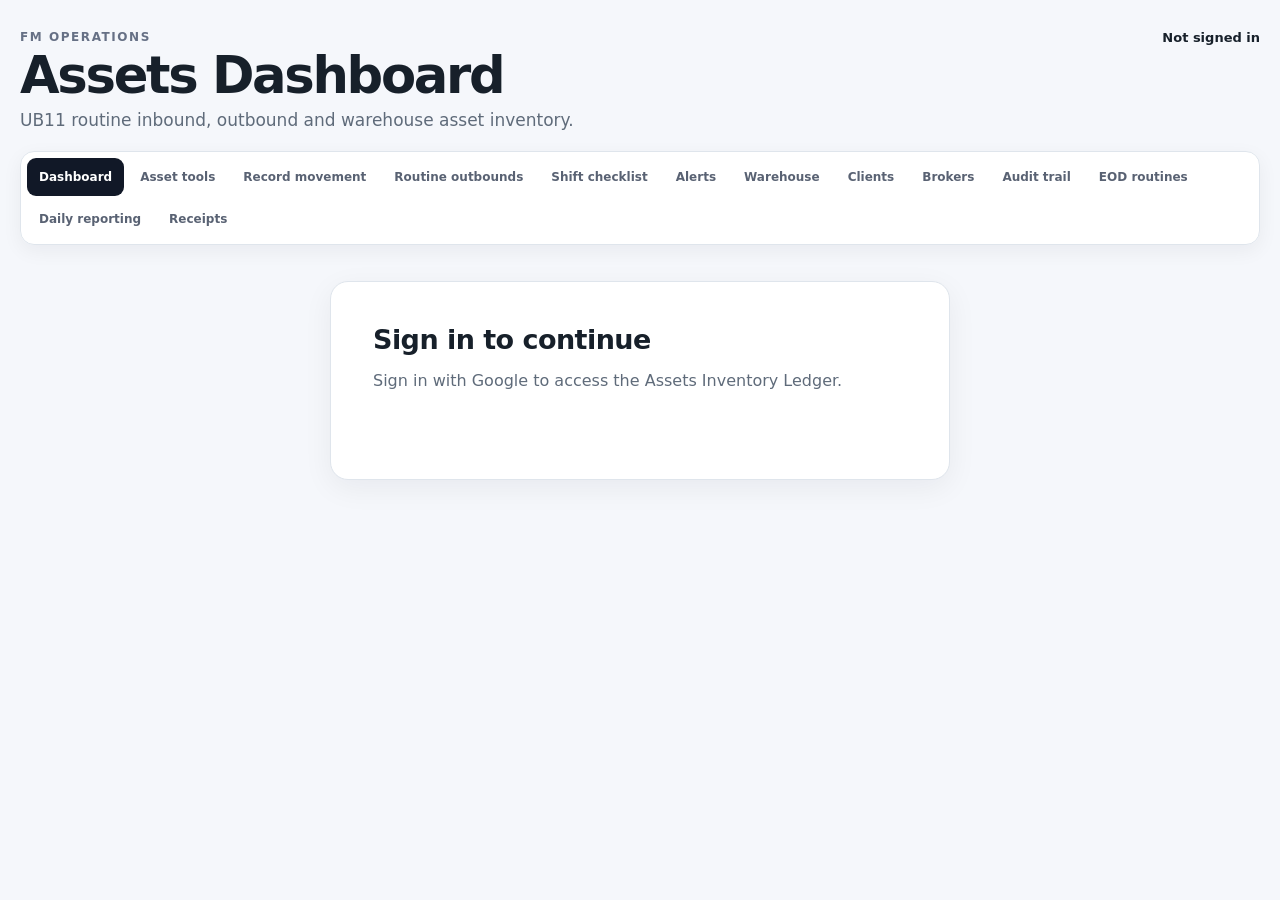
==== commit ef5b43a2: "Add files via upload" ====
--- a/index.html
+++ b/index.html
@@ -9,10 +9,12 @@
 
     <title>FM Assets Dashboard</title>
 
-    <link rel="stylesheet" href="dashboard.css?v=graph-ranges-mobile-20261026-v2">
+    <link rel="stylesheet" href="dashboard.css?v=audit-date-range-20261026-v1">
 <link rel="stylesheet" href="transaction-display.css?v=vehicle-reg-20261012-v1">
     <link rel="stylesheet" href="app-ui-polish.css?v=global-search-checklist-20261016-v2">
-    <link rel="stylesheet" href="mobile-graph-polish.css?v=20261026-v2">
+    <link rel="stylesheet" href="mobile-graph-polish.css?v=audit-date-range-20261026-v1">
+    <link rel="stylesheet" href="audit-trail-polish.css?v=20261026-v1">
+    <link rel="stylesheet" href="broker-graph-polish.css?v=broker-view-20261027-v1">
 </head>
 
 <body>
@@ -87,6 +89,7 @@
 <a href="alerts.html">Alerts <span id="alerts-nav-badge" class="nav-alert-badge hidden">0</span></a>
 <a href="index.html#warehouse-section">Warehouse</a>
 <a href="index.html#clients-section">Clients</a>
+<a href="index.html#brokers-section">Brokers</a>
 <a href="index.html#audit-trail">Audit trail</a>
 <a href="https://relaytool.github.io/assets-reporting/" target="_blank" rel="noopener">EOD routines</a>
 <a href="https://relaytool.github.io/dailyreport/" target="_blank" rel="noopener">Daily reporting</a>
@@ -306,6 +309,31 @@
         </section>
 
 
+        <!-- BROKER VIEW -->
+        <section id="brokers-section" class="card broker-section" aria-label="Broker view">
+            <div class="broker-section-head"><div><div class="eyebrow">BROKER LEDGER</div>
+                <h2>Broker view</h2><p class="muted">Track movements and outstanding assets for clients managed by each broker.</p>
+            </div><span class="broker-scope-pill">Tagged transactions only</span></div>
+            <div class="broker-filter-bar" aria-label="Broker filters">
+                <label>Broker<select id="broker-select"><option value="">Choose a broker</option></select></label>
+                <label>Client<select id="broker-client"><option value="">All clients</option></select></label>
+                <label>Asset type<select id="broker-asset"><option value="">All asset types</option></select></label>
+                <label>Time period<select id="broker-period"><option value="all">All history</option><option value="7">Last 7 days</option><option value="30">Last 30 days</option><option value="90">Last 90 days</option><option value="custom">Custom range</option></select></label>
+                <button id="broker-reset" type="button" class="secondary">Clear</button>
+            </div>
+            <div id="broker-date-fields" class="broker-date-fields hidden"><label>From<input id="broker-from" type="date"></label><label>To<input id="broker-to" type="date"></label></div>
+            <div id="broker-cards" class="broker-cards" aria-label="Choose a broker"></div>
+            <div id="broker-details" class="broker-details"></div>
+            <div class="broker-analysis">
+              <section aria-label="Broker movement trend">
+                <div class="broker-analysis-head"><div><div class="eyebrow">MOVEMENT TREND</div><h3 id="broker-trend-title">Sent vs received</h3></div>
+                  <div class="broker-chart-switch" role="group" aria-label="Broker graph timeframe"><button type="button" data-broker-graph-range="7d" class="is-active" aria-pressed="true">7D</button><button type="button" data-broker-graph-range="30d" aria-pressed="false">30D</button><button type="button" data-broker-graph-range="90d" aria-pressed="false">90D</button><button type="button" data-broker-graph-range="all" aria-pressed="false">All</button></div></div>
+                <div id="broker-trend" aria-live="polite"></div>
+              </section>
+              <section aria-label="Broker transaction history"><div class="broker-analysis-head"><div><div class="eyebrow">TRANSACTIONS</div><h3>Movement history</h3></div></div><div id="broker-history" class="broker-history"></div></section>
+            </div>
+        </section>
+
         <!-- LOADS -->
 
         <div class="section-grid">
@@ -507,12 +535,28 @@
                 <span id="audit-count" class="badge">0</span>
             </div>
 
+            <div class="audit-period-bar">
+                <div class="audit-period-switch" role="group" aria-label="Audit trail time period">
+                    <button type="button" data-audit-period="today" aria-pressed="true" class="is-active">Today</button>
+                    <button type="button" data-audit-period="yesterday" aria-pressed="false">Yesterday</button>
+                    <button type="button" data-audit-period="7d" aria-pressed="false">7 days</button>
+                    <button type="button" data-audit-period="30d" aria-pressed="false">30 days</button>
+                    <button type="button" data-audit-period="all" aria-pressed="false">All dates</button>
+                    <button type="button" data-audit-period="custom" aria-pressed="false">Date range</button>
+                </div>
+                <p class="audit-period-caption" id="audit-period-caption" aria-live="polite">Showing today's movements</p>
+            </div>
             <div class="audit-filters">
-                <label>Client<select id="dashboard-filter-client-audit"><option value="">All clients</option></select></label>
-                <label>Day<input type="date" id="dashboard-filter-date-audit"></label>
-                <label>Asset type<select id="dashboard-filter-asset-audit"><option value="">All asset types</option></select></label>
-                <button type="button" id="clear-audit-filters" class="secondary">Clear</button>
-            </div>
+                <label class="audit-client-field">Client<select id="dashboard-filter-client-audit"><option value="">All clients</option></select></label>
+                <label class="audit-day-field">Specific day<input type="date" id="dashboard-filter-date-audit" aria-label="Choose an audit trail day"></label>
+                <label class="audit-asset-field">Asset type<select id="dashboard-filter-asset-audit"><option value="">All asset types</option></select></label>
+                <button type="button" id="clear-audit-filters" class="secondary audit-clear-button">Reset filters</button>
+                <div class="audit-range-fields hidden" id="audit-range-fields">
+                    <label>From<input type="date" id="audit-range-from" aria-label="Audit range start date"></label>
+                    <label>To<input type="date" id="audit-range-to" aria-label="Audit range end date"></label>
+                </div>
+            </div>
+            <p id="audit-range-error" class="audit-range-error hidden" role="status"></p>
 
             <div class="audit-category-list" id="transactions-body"></div>
             <div class="audit-adjustment-list" id="audit-adjustments-body"></div>
@@ -933,12 +977,14 @@
       onload="window.dispatchEvent(new Event('fm-google-loaded'))"
     ></script>
 
-<script src="config.js?v=client-types-shein-20261026-v1"></script><script src="sheet-writer.js?v=sheet-writer-20261007-v1"></script>
-<script src="movement-batch.js?v=multi-client-20261005"></script>
-<script src="transaction-display-utils.js?v=registration-aware-20261016-v2"></script>
+<script src="config.js?v=broker-view-20261027-v1"></script><script src="sheet-writer.js?v=broker-view-20261027-v1"></script>
+<script src="broker-utils.js?v=broker-view-20261027-v1"></script>
+<script src="movement-batch.js?v=broker-view-20261027-v1"></script>
+<script src="transaction-display-utils.js?v=broker-view-20261027-v1"></script>
 <script src="routine-alert-utils.js?v=asset-tools-20261014-v1"></script>
 <script src="dashboard-features.js?v=client-types-shein-20261026-v1"></script>
-<script src="dashboard.js?v=graph-ranges-mobile-20261026-v2"></script>
+<script src="broker-view.js?v=broker-view-20261027-v1"></script>
+<script src="dashboard.js?v=broker-view-20261027-v1"></script>
 
 </body>
 </html>
--- a/audit-trail-polish.css
+++ b/audit-trail-polish.css
@@ -0,0 +1,85 @@
+/* Audit trail: fast today's view, flexible date selection, mobile-first controls. */
+.audit-period-bar {
+  display:flex; flex-wrap:wrap; align-items:center; gap:9px 18px;
+  padding:15px 20px 12px; background:#fff; border-top:1px solid #e5eaf2;
+}
+.audit-period-switch {
+  display:flex; flex:1 1 100%; flex-wrap:wrap; gap:7px; align-items:center;
+  min-width:0;
+}
+.audit-period-switch button {
+  appearance:none; border:1px solid #d8e1ed!important; border-radius:999px;
+  background:#f6f8fc!important; color:#49576b!important;
+  min-height:39px; padding:9px 15px; line-height:1.15; font-size:12px; font-weight:750;
+  cursor:pointer; touch-action:manipulation; white-space:nowrap;
+}
+.audit-period-switch button:hover { background:#edf2fc!important; }
+.audit-period-switch button.is-active,
+.audit-period-switch button[aria-pressed="true"] {
+  background:#173c75!important; border-color:#173c75!important; color:#fff!important;
+  box-shadow:0 2px 7px rgba(16,48,97,.14);
+}
+.audit-period-switch button:focus-visible,
+.audit-more:focus-visible {outline:3px solid #78aff7;outline-offset:2px;}
+.audit-period-caption { margin:0; font-size:12px; color:#64748b; line-height:1.45; }
+.audit-filters.audit-filters {
+  display:grid!important;
+  grid-template-columns:minmax(170px,1.2fr) minmax(170px,.95fr) minmax(170px,1.2fr) auto!important;
+  align-items:end; gap:12px; padding:12px 20px 18px!important;
+  background:#fff; border-top:0;
+}
+.audit-filters.audit-filters label {min-width:0;display:flex;flex-direction:column;gap:6px;}
+.audit-filters.audit-filters input[type="date"],
+.audit-filters.audit-filters select {
+  display:block; min-width:0!important; width:100%!important; max-width:100%!important;
+  height:46px; min-height:46px; padding:9px 11px;
+  border:1px solid #d2dbea!important; background:#fff!important; color:#192434!important;
+  border-radius:11px; font-size:16px!important; line-height:normal;
+  box-sizing:border-box; -webkit-appearance:auto; appearance:auto;
+}
+.audit-filters.audit-filters input[type="date"]::-webkit-date-and-time-value {text-align:left;min-height:1.35em;}
+.audit-filters.audit-filters input[type="date"]::-webkit-calendar-picker-indicator {
+  cursor:pointer; padding:5px; margin-inline-start:2px;
+}
+.audit-filters.audit-filters button {min-height:46px; height:46px;}
+.audit-range-fields { grid-column:1/-1; display:grid; grid-template-columns:repeat(2,minmax(0,1fr)); gap:12px; }
+.audit-range-fields.hidden {display:none!important;}
+.audit-range-error {color:#b42318;background:#fff1f0;padding:10px 20px;font-size:12px;margin:0;}
+.audit-empty-period { display:flex; flex-direction:column; gap:5px; padding:22px 14px; text-align:center;
+  border-radius:12px; border:1px dashed #d6dfeb; background:#fafcfe; color:#26364c; }
+.audit-empty-period strong {font-size:14px;}
+.audit-empty-period span {font-size:12px;line-height:1.5;color:#6e7b8d;}
+.audit-older-heading {margin:18px 0 11px;display:flex;align-items:center;justify-content:space-between;
+  gap:10px;padding-bottom:9px;border-bottom:1px solid #e7edf4;}
+.audit-older-heading strong {font-size:13px;color:#33415a;}
+.audit-older-heading span {font-size:12px;color:#64748b;}
+.audit-older-button {background:#eff5ff!important;color:#204d8c!important;border-color:#cbdcf5!important;}
+.audit-category-count {font-variant-numeric:tabular-nums;}
+@media(max-width:760px) {
+  .audit-period-bar { padding:12px 14px 9px; gap:7px; }
+  .audit-period-switch {flex-wrap:nowrap;overflow-x:auto;max-width:100%;padding:2px 1px 9px;
+    -webkit-overflow-scrolling:touch;overscroll-behavior-inline:contain;scrollbar-width:thin;scroll-snap-type:x proximity;}
+  .audit-period-switch button {min-height:43px;flex:0 0 auto;padding:10px 14px;font-size:12px;scroll-snap-align:start;}
+  .audit-period-caption {font-size:11px;line-height:1.35;padding:0 1px;}
+  .audit-filters.audit-filters {grid-template-columns:minmax(0,1fr) minmax(0,1fr)!important;
+    padding:10px 14px 16px!important;gap:11px!important;}
+  .audit-filters .audit-client-field,.audit-filters .audit-asset-field {grid-column:span 1!important;}
+  .audit-filters .audit-day-field,.audit-filters .audit-range-fields,
+  .audit-filters .audit-clear-button {grid-column:1/-1!important;}
+  .audit-filters.audit-filters input[type="date"],.audit-filters.audit-filters select {
+    height:46px!important;min-height:46px!important;min-width:0!important;width:100%!important;
+    padding:8px 10px!important;font-size:16px!important; }
+  .audit-filters.audit-filters label {font-size:11px;}
+  .audit-filters.audit-filters button {width:100%;}
+  .audit-range-fields {grid-template-columns:repeat(2,minmax(0,1fr));gap:10px;}
+  .audit-category-heading {flex-wrap:wrap;row-gap:5px;}
+  .audit-category-count {margin-left:auto;}
+  .audit-category-body .audit-more {font-size:12px;white-space:normal;min-height:46px;}
+  .audit-empty-period {padding:17px 9px;}
+}
+@media(max-width:365px){
+  .audit-filters .audit-client-field,.audit-filters .audit-asset-field {grid-column:1/-1!important;}
+  .audit-filters.audit-filters {gap:10px!important;}
+  .audit-filters.audit-filters input[type="date"] {font-size:15px!important;padding:7px 6px!important;}
+  .audit-range-fields {gap:7px;}
+}
--- a/broker-graph-polish.css
+++ b/broker-graph-polish.css
@@ -0,0 +1,100 @@
+/* Broker workspace and consistent professional chart design. */
+.broker-section { margin-top:20px; overflow:hidden; }
+.broker-section-head { display:flex; justify-content:space-between; flex-wrap:wrap; gap:15px; align-items:flex-start; }
+.broker-section-head .muted {max-width:650px;margin-top:7px;}
+.broker-scope-pill {display:inline-flex;align-items:center;gap:8px;border:1px solid #d8e3f4;background:#f3f7ff;color:#244a84;border-radius:999px;padding:8px 12px;font-size:12px;font-weight:750;}
+.broker-scope-pill::before {content:"";width:7px;height:7px;background:#407dec;border-radius:50%;}
+.broker-filter-bar {display:grid;grid-template-columns:repeat(3,minmax(0,1fr)) minmax(125px,.7fr) auto;gap:11px;align-items:end;margin:17px 0;}
+.broker-filter-bar label,.broker-date-fields label {font-size:12px;color:#526176;font-weight:740;display:flex;min-width:0;flex-direction:column;gap:6px;}
+.broker-filter-bar select,.broker-date-fields input {min-width:0;max-width:100%;width:100%;height:44px;background:#fff;border:1px solid #d6e0ed;border-radius:11px;color:#182436;padding:0 11px;font-size:14px;font-weight:600;line-height:1.2;}
+.broker-filter-bar select:focus,.broker-date-fields input:focus {outline:3px solid #b2cffb;outline-offset:1px;}
+#broker-reset {height:44px;min-width:80px;}
+.broker-date-fields {display:grid;grid-template-columns:repeat(2,minmax(0,1fr));gap:11px;margin:-4px 0 18px;}
+.broker-cards {display:grid;grid-template-columns:repeat(auto-fit,minmax(165px,1fr));gap:11px;padding:5px 1px 17px;}
+.broker-card {display:flex;text-align:left;flex-direction:column;gap:10px;min-width:0;padding:17px 15px;border:1px solid #e0e7f1;border-radius:17px;background:linear-gradient(158deg,#fff 42%,#f8faff 100%);color:#18263a;box-shadow:0 4px 18px rgba(22,40,71,.036);transition:border-color .15s,transform .15s,box-shadow .15s;}
+.broker-card:hover {border-color:#94b7f4;transform:translateY(-2px);box-shadow:0 12px 25px rgba(27,49,92,.085);}
+.broker-card.is-selected {border-color:#3b75ec;background:linear-gradient(153deg,#ffffff,#eef5ff);box-shadow:0 0 0 2px rgba(59,117,236,.09),0 9px 20px rgba(38,89,175,.1);}
+.broker-card:focus-visible {outline:3px solid #7da7fb;outline-offset:2px;}
+.broker-card-top,.broker-card-metrics {display:flex;align-items:center;justify-content:space-between;gap:10px;}
+.broker-card-monogram {display:inline-flex;width:34px;height:34px;border-radius:11px;align-items:center;justify-content:center;color:#315ec2;background:#eaf1ff;font-weight:850;font-size:12px;}
+.broker-card-indicator {width:9px;height:9px;border:2px solid #dce4ef;border-radius:50%;}
+.broker-card.is-selected .broker-card-indicator {background:#367bea;border-color:#367bea;box-shadow:0 0 0 3px #e2efff;}
+.broker-card>strong {line-height:1.25;font-size:14px;overflow-wrap:anywhere;}
+.broker-card-metrics {justify-content:flex-start;gap:16px;font-size:11px;color:#65748a;}
+.broker-card-metrics span {display:flex;gap:4px;align-items:baseline;}
+.broker-card-metrics b {font-size:17px;color:#192c47;}
+.broker-card-foot {color:#6e7c91;font-size:11px;border-top:1px solid #e9eef5;padding-top:10px;width:100%;margin-top:auto;}
+.broker-details {border:1px solid #e0e7f1;border-radius:16px;overflow:hidden;background:#fff;}
+.broker-empty {display:flex;min-height:155px;flex-direction:column;justify-content:center;align-items:center;text-align:center;gap:10px;padding:22px;color:#64748b;}
+.broker-empty strong {color:#1c2e46;font-size:15px;}
+.broker-empty span {font-size:13px;line-height:1.5;max-width:420px;}
+.broker-empty-icon {font-size:27px;color:#5181d7;}
+.broker-details-top {display:flex;align-items:flex-start;justify-content:space-between;gap:10px;padding:21px 21px 13px;}
+.broker-details-top h3 {margin:4px 0 6px;font-size:19px;color:#172940;}
+.broker-details-top p {font-size:12px;color:#6b778b;line-height:1.5;margin:0;}
+.broker-details-lines {white-space:nowrap;background:#f1f5fb;border-radius:99px;padding:7px 11px;font-size:12px;color:#527098;font-weight:750;}
+.broker-table-scroll {width:100%;overflow-x:auto;}
+.broker-table {width:100%;min-width:520px;border-collapse:collapse;font-size:13px;}
+.broker-table th {text-transform:uppercase;letter-spacing:.06em;font-size:10px;background:#f6f8fc;color:#66778e;padding:13px 19px;text-align:left;border-bottom:1px solid #e5eaf2;}
+.broker-table td {padding:13px 19px;border-bottom:1px solid #edf1f5;color:#3d4e63;}
+.broker-table td:first-child strong {color:#1c2e46;}
+.broker-table th.num,.broker-table td.num {text-align:right;white-space:nowrap;font-variant-numeric:tabular-nums;}
+.broker-net {font-weight:800;color:#536479;}.broker-net-positive {color:#1e679e;}.broker-net-negative {color:#bc5b43;}
+.broker-empty-table {text-align:center;padding:25px!important;color:#8492a6!important;}
+.broker-analysis {display:grid;grid-template-columns:minmax(0,1.45fr) minmax(0,1fr);gap:15px;margin-top:15px;}
+.broker-analysis>section {border:1px solid #e0e7f1;border-radius:16px;min-width:0;background:#fff;overflow:hidden;}
+.broker-analysis-head {padding:17px 17px 11px;display:flex;align-items:flex-start;justify-content:space-between;gap:9px;flex-wrap:wrap;}
+.broker-analysis-head h3 {margin:4px 0;font-size:16px;color:#1e314d;}
+.broker-chart-empty,.broker-history-empty {color:#6e7d90;font-size:13px;text-align:center;padding:34px 17px;}
+.broker-chart-key {display:flex;gap:18px;padding:0 19px 12px;font-size:11px;font-weight:700;color:#63738b;}
+.broker-chart-key span {display:inline-flex;align-items:center;gap:7px;}
+.broker-chart-key i {width:8px;height:8px;border-radius:50%;display:block;}.broker-chart-key .sent {background:#4178ec;}.broker-chart-key .received {background:#17a38a;}
+.broker-chart-scroll {overflow:auto hidden;max-width:100%;overscroll-behavior-inline:contain;-webkit-overflow-scrolling:touch;scrollbar-width:thin;}
+.broker-chart-scroll svg {display:block;width:100%;height:auto;max-height:255px;}
+.broker-chart-grid {stroke:#e9edf4;stroke-dasharray:4 4;stroke-width:1;}.broker-chart-axis {font:11px system-ui,sans-serif;fill:#8490a2;}
+.broker-chart-sent,.broker-chart-received {fill:none;stroke-width:3;stroke-linejoin:round;stroke-linecap:round;}
+.broker-chart-sent {stroke:#4377ef;}.broker-chart-received {stroke:#16a48c;}
+.broker-chart-dot {stroke:white;stroke-width:2;}.broker-chart-dot.sent{fill:#4377ef;}.broker-chart-dot.received{fill:#16a48c;}
+.broker-chart-switch {display:inline-flex;gap:2px;background:#f0f4fa;border:1px solid #e1e9f2;border-radius:10px;padding:3px;}
+.broker-chart-switch button {border:0;border-radius:7px;background:transparent;min-width:37px;min-height:31px;padding:6px 7px;font-weight:800;font-size:11px;color:#66768a;}
+.broker-chart-switch button.is-active {color:#1d4a95;background:#fff;box-shadow:0 1px 5px #20385518;}
+.broker-history {max-height:330px;overflow-y:auto;}
+.broker-history-row {display:grid;grid-template-columns:78px minmax(0,1fr) auto auto;align-items:center;gap:10px;padding:12px 15px;border-top:1px solid #edf1f5;font-size:12px;}
+.broker-history-date {color:#758299;font-size:11px;white-space:nowrap;}
+.broker-history-row strong {color:#29405c;}.broker-history-row small {display:block;color:#7c899a;margin-top:3px;overflow-wrap:anywhere;}
+.broker-history-qty {font-variant-numeric:tabular-nums;}.broker-direction {border-radius:7px;padding:5px 7px;font-size:10px;font-weight:750;white-space:nowrap;}
+.broker-direction.out {background:#eaf1ff;color:#2b66c3;}.broker-direction.in {background:#e7f6f2;color:#107963;}
+.broker-history-more {margin:12px;min-height:38px;}
+.broker-transaction-tag {display:inline-flex;align-items:center;border-radius:7px;padding:5px 8px;background:#edf3ff;color:#2f61ac;font-weight:750;font-size:11px;max-width:100%;overflow-wrap:anywhere;}
+.broker-optional {font-size:10px;font-weight:700;color:#728298;display:inline;}
+/* Existing dashboard graphs receive the same refined design language. */
+.client-graph-scroll,.asset-history-graph .client-graph-scroll {border:1px solid #edf1f6;border-radius:13px;background:linear-gradient(180deg,#fff 0%,#fbfcff 100%)!important;}
+.client-graph-svg .graph-grid {stroke:#e9eef5;stroke-dasharray:4 5;stroke-width:1;}
+.client-graph-svg .graph-axis {stroke:#d6e1ee;stroke-width:1;}
+.client-graph-svg .graph-y-label,.client-graph-svg .graph-x-label {fill:#8491a5;font-size:11px;}
+.client-graph-svg .graph-line {stroke-width:3.2;stroke-linecap:round;stroke-linejoin:round;filter:drop-shadow(0 3px 3px rgba(22,46,77,.08));}
+.client-graph-svg .graph-point-sent,.client-graph-svg .graph-point-received {stroke:#fff;stroke-width:2.1;}
+.client-graph-legend {font-weight:700;color:#617086;letter-spacing:.01em;}
+.graph-range-switch {box-shadow:inset 0 1px 2px #283e5e0a;}
+.graph-range-switch .graph-range-button.is-active {color:#2055ac!important;border-color:#cfdcf3!important;}
+@media(max-width:900px){.broker-filter-bar {grid-template-columns:repeat(2,minmax(0,1fr));}.broker-analysis {grid-template-columns:1fr;}}
+@media(max-width:540px){
+  .broker-section {padding:15px 12px!important;}
+  .broker-section-head {gap:9px;}.broker-section-head h2 {font-size:21px;}
+  .broker-filter-bar {grid-template-columns:repeat(2,minmax(0,1fr));gap:9px;}
+  .broker-filter-bar label:first-child {grid-column:1/-1;}
+  .broker-filter-bar select,.broker-date-fields input {min-width:0;font-size:16px;height:44px;}
+  #broker-reset {width:100%;}
+  .broker-cards {grid-template-columns:repeat(2,minmax(0,1fr));gap:8px;}
+  .broker-card {padding:13px 11px;gap:8px;border-radius:14px;}
+  .broker-card>strong {font-size:12px;}.broker-card-metrics {gap:7px;flex-direction:column;align-items:flex-start;}
+  .broker-card-metrics b {font-size:15px;}.broker-card-foot {font-size:10px;}
+  .broker-details-top {padding:15px;}.broker-details-top h3 {font-size:16px;}
+  .broker-details-lines {font-size:11px;}
+  .broker-history-row {grid-template-columns:61px minmax(0,1fr) auto auto;gap:6px;padding:10px 9px;}
+  .broker-history-date {font-size:10px;}.broker-direction {font-size:9px;padding:4px 5px;}
+  .broker-analysis-head {padding:12px;}
+  .broker-table th,.broker-table td {padding:11px 10px;}
+}
+
+@media (max-width:760px){#movement-form .batch-entry-fields>.batch-broker, #movement-form .batch-entry-fields>label:has(>.batch-broker){grid-column:1 / -1;}}
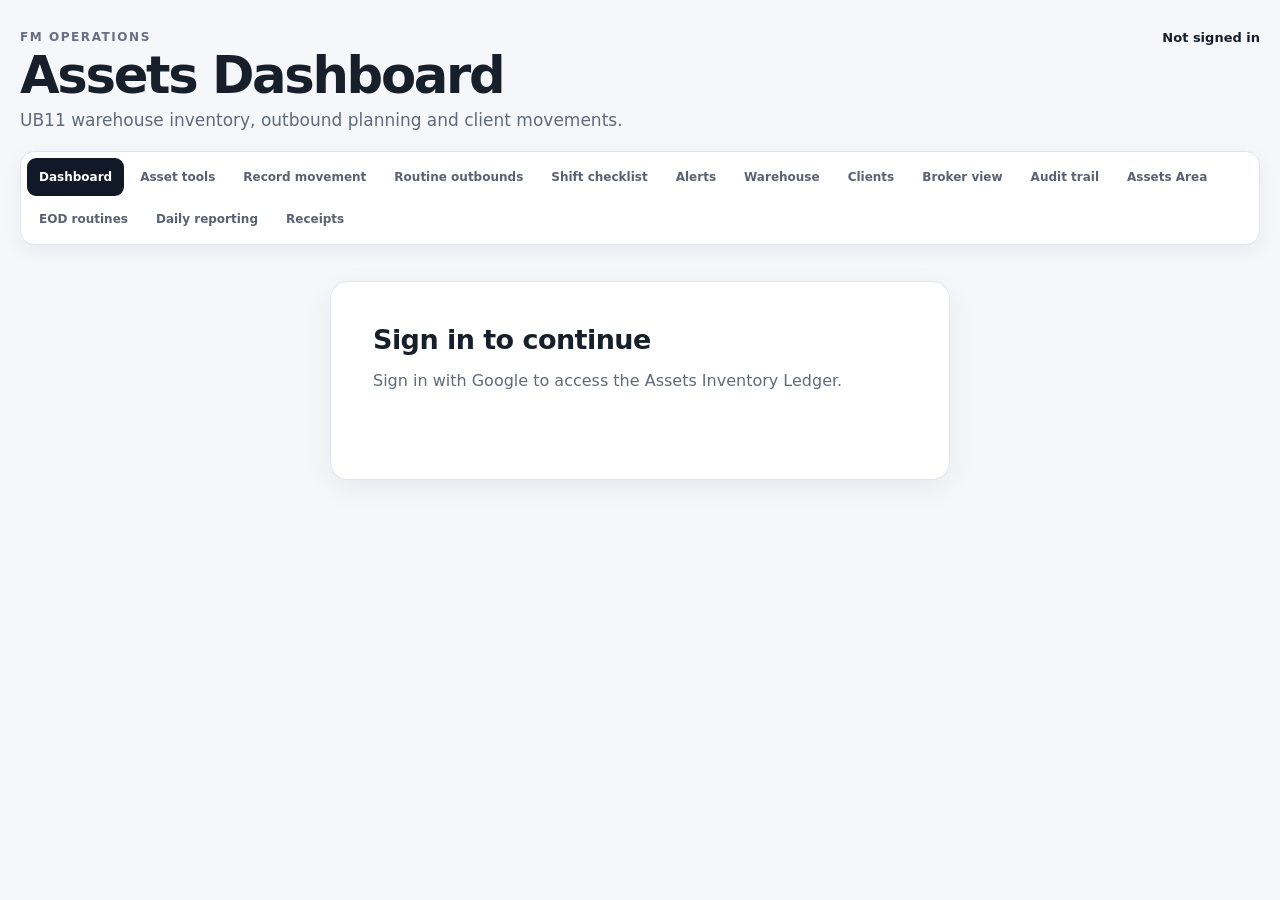
==== commit 5531efe4: "Add files via upload" ====
--- a/index.html
+++ b/index.html
@@ -14,7 +14,8 @@
     <link rel="stylesheet" href="app-ui-polish.css?v=global-search-checklist-20261016-v2">
     <link rel="stylesheet" href="mobile-graph-polish.css?v=audit-date-range-20261026-v1">
     <link rel="stylesheet" href="audit-trail-polish.css?v=20261026-v1">
-    <link rel="stylesheet" href="broker-graph-polish.css?v=broker-view-20261027-v1">
+    <link rel="stylesheet" href="broker-graph-polish.css?v=broker-workspace-20261027-v2">
+    <link rel="stylesheet" href="release-ui.css?v=20261027-v2">
 </head>
 
 <body>
@@ -37,7 +38,7 @@
             <h1>Assets Dashboard</h1>
 
             <p class="muted">
-                UB11 routine inbound, outbound and warehouse asset inventory.
+                UB11 warehouse inventory, outbound planning and client movements.
             </p>
         </div>
 
@@ -89,8 +90,9 @@
 <a href="alerts.html">Alerts <span id="alerts-nav-badge" class="nav-alert-badge hidden">0</span></a>
 <a href="index.html#warehouse-section">Warehouse</a>
 <a href="index.html#clients-section">Clients</a>
-<a href="index.html#brokers-section">Brokers</a>
+<a href="broker.html">Broker view</a>
 <a href="index.html#audit-trail">Audit trail</a>
+<a href="https://relaytool.github.io/AssetsArea/" target="_blank" rel="noopener noreferrer">Assets Area</a>
 <a href="https://relaytool.github.io/assets-reporting/" target="_blank" rel="noopener">EOD routines</a>
 <a href="https://relaytool.github.io/dailyreport/" target="_blank" rel="noopener">Daily reporting</a>
 <a href="https://relaytool.github.io/dailyreport/transactions.html" target="_blank" rel="noopener">Receipts</a>
@@ -261,6 +263,62 @@
             <div id="warehouse-assets" class="warehouse-assets-grid"></div>
         </section>
 
+        <!-- OUTBOUND LOADS: TODAY -->
+        <div class="outbound-warehouse-slot">
+<section class="card load-section">
+
+                <div class="section-heading">
+
+                    <div>
+
+                        <div class="eyebrow">
+                            TODAY
+                        </div>
+
+                        <h2>
+                            Outbound loads
+                        </h2>
+
+                    </div>
+
+                    <div class="shein-estimate-actions">
+                        <label class="shein-estimate-control" title="Estimate from Shein Domestic Red Sleeves received since the last sent movement">
+                            <input type="checkbox" id="shein-outbound-estimate" checked>
+                            <span>Shein estimate</span>
+                        </label>
+                        <span id="outbound-badge" class="badge">0</span>
+                    </div>
+
+                </div>
+
+
+                <div class="table-wrap">
+
+                    <table>
+
+                        <thead>
+
+                            <tr>
+                                <th>Client</th>
+                                <th>Schedule</th>
+                                <th>Asset</th>
+                                <th class="num">Qty</th>
+                                <th>Destination</th>
+                            </tr>
+
+                        </thead>
+
+                        <tbody
+                            id="outbound-body"
+                        ></tbody>
+
+                    </table>
+                    <p id="shein-estimate-status" class="shein-estimate-status hidden" aria-live="polite"></p>
+
+                </div>
+
+            </section>
+        </div>
 
         <!-- CLIENT ASSET OVERVIEW -->
 
@@ -309,147 +367,6 @@
         </section>
 
 
-        <!-- BROKER VIEW -->
-        <section id="brokers-section" class="card broker-section" aria-label="Broker view">
-            <div class="broker-section-head"><div><div class="eyebrow">BROKER LEDGER</div>
-                <h2>Broker view</h2><p class="muted">Track movements and outstanding assets for clients managed by each broker.</p>
-            </div><span class="broker-scope-pill">Tagged transactions only</span></div>
-            <div class="broker-filter-bar" aria-label="Broker filters">
-                <label>Broker<select id="broker-select"><option value="">Choose a broker</option></select></label>
-                <label>Client<select id="broker-client"><option value="">All clients</option></select></label>
-                <label>Asset type<select id="broker-asset"><option value="">All asset types</option></select></label>
-                <label>Time period<select id="broker-period"><option value="all">All history</option><option value="7">Last 7 days</option><option value="30">Last 30 days</option><option value="90">Last 90 days</option><option value="custom">Custom range</option></select></label>
-                <button id="broker-reset" type="button" class="secondary">Clear</button>
-            </div>
-            <div id="broker-date-fields" class="broker-date-fields hidden"><label>From<input id="broker-from" type="date"></label><label>To<input id="broker-to" type="date"></label></div>
-            <div id="broker-cards" class="broker-cards" aria-label="Choose a broker"></div>
-            <div id="broker-details" class="broker-details"></div>
-            <div class="broker-analysis">
-              <section aria-label="Broker movement trend">
-                <div class="broker-analysis-head"><div><div class="eyebrow">MOVEMENT TREND</div><h3 id="broker-trend-title">Sent vs received</h3></div>
-                  <div class="broker-chart-switch" role="group" aria-label="Broker graph timeframe"><button type="button" data-broker-graph-range="7d" class="is-active" aria-pressed="true">7D</button><button type="button" data-broker-graph-range="30d" aria-pressed="false">30D</button><button type="button" data-broker-graph-range="90d" aria-pressed="false">90D</button><button type="button" data-broker-graph-range="all" aria-pressed="false">All</button></div></div>
-                <div id="broker-trend" aria-live="polite"></div>
-              </section>
-              <section aria-label="Broker transaction history"><div class="broker-analysis-head"><div><div class="eyebrow">TRANSACTIONS</div><h3>Movement history</h3></div></div><div id="broker-history" class="broker-history"></div></section>
-            </div>
-        </section>
-
-        <!-- LOADS -->
-
-        <div class="section-grid">
-
-            <!-- INBOUND -->
-
-            <section class="card load-section">
-
-                <div class="section-heading">
-
-                    <div>
-
-                        <div class="eyebrow">
-                            TODAY
-                        </div>
-
-                        <h2>
-                            Inbound loads
-                        </h2>
-
-                    </div>
-
-                    <span
-                        id="inbound-badge"
-                        class="badge"
-                    >
-                        0
-                    </span>
-
-                </div>
-
-
-                <div class="table-wrap">
-
-                    <table>
-
-                        <thead>
-
-                            <tr>
-                                <th>Client</th>
-                                <th>Schedule</th>
-                                <th>Asset</th>
-                                <th class="num">Qty</th>
-                                <th>Destination</th>
-                            </tr>
-
-                        </thead>
-
-                        <tbody
-                            id="inbound-body"
-                        ></tbody>
-
-                    </table>
-
-                </div>
-
-            </section>
-
-
-            <!-- OUTBOUND -->
-
-            <section class="card load-section">
-
-                <div class="section-heading">
-
-                    <div>
-
-                        <div class="eyebrow">
-                            TODAY
-                        </div>
-
-                        <h2>
-                            Outbound loads
-                        </h2>
-
-                    </div>
-
-                    <div class="shein-estimate-actions">
-                        <label class="shein-estimate-control" title="Estimate from Shein Domestic Red Sleeves received since the last sent movement">
-                            <input type="checkbox" id="shein-outbound-estimate" checked>
-                            <span>Shein estimate</span>
-                        </label>
-                        <span id="outbound-badge" class="badge">0</span>
-                    </div>
-
-                </div>
-
-
-                <div class="table-wrap">
-
-                    <table>
-
-                        <thead>
-
-                            <tr>
-                                <th>Client</th>
-                                <th>Schedule</th>
-                                <th>Asset</th>
-                                <th class="num">Qty</th>
-                                <th>Destination</th>
-                            </tr>
-
-                        </thead>
-
-                        <tbody
-                            id="outbound-body"
-                        ></tbody>
-
-                    </table>
-                    <p id="shein-estimate-status" class="shein-estimate-status hidden" aria-live="polite"></p>
-
-                </div>
-
-            </section>
-
-        </div>
 
 
         <!-- MOVEMENT -->
@@ -970,6 +887,20 @@
     </div>
 </div>
 
+<div id="broker-edit-modal" class="modal hidden" role="dialog" aria-modal="true" aria-labelledby="broker-edit-title">
+  <div class="modal-backdrop" data-close-broker-edit></div>
+  <div class="modal-card broker-edit-dialog">
+    <div class="modal-header"><div><div class="eyebrow">AUDIT TRAIL</div><h2 id="broker-edit-title">Edit movement broker</h2></div><button type="button" id="broker-edit-close" class="icon-button" aria-label="Close broker editor">×</button></div>
+    <form id="broker-edit-form">
+      <p id="broker-edit-context" class="muted"></p>
+      <label class="broker-edit-field">Broker <select id="broker-edit-select" required></select></label>
+      <p class="broker-edit-help">Only the Broker column will change. Client, asset quantities and inventory balances stay untouched.</p>
+      <p id="broker-edit-status" class="status" role="status" aria-live="polite"></p>
+      <div class="broker-edit-actions"><button id="broker-edit-cancel" type="button" class="secondary">Cancel</button><button id="broker-edit-save" type="submit" class="primary">Save broker</button></div>
+    </form>
+  </div>
+</div>
+
 <script
       src="https://accounts.google.com/gsi/client"
       async
@@ -983,7 +914,6 @@
 <script src="transaction-display-utils.js?v=broker-view-20261027-v1"></script>
 <script src="routine-alert-utils.js?v=asset-tools-20261014-v1"></script>
 <script src="dashboard-features.js?v=client-types-shein-20261026-v1"></script>
-<script src="broker-view.js?v=broker-view-20261027-v1"></script>
 <script src="dashboard.js?v=broker-view-20261027-v1"></script>
 
 </body>
--- a/release-ui.css
+++ b/release-ui.css
@@ -0,0 +1,125 @@
+/* Shared release polish: consistent spacing, focus indicators, and mobile controls. */
+:root { color-scheme: light; }
+*, *::before, *::after { box-sizing: border-box; }
+.app-shell, main, .card, .toolbar, .section-heading, .quick-nav, .menu-links { min-width: 0; }
+body { overflow-x: clip; }
+:where(button, a, input, select, textarea):focus-visible { outline: 3px solid #71a7ff; outline-offset: 2px; }
+:where(input[type="date"], input[type="time"], select) { max-width: 100%; min-width: 0; }
+:where(.card, .modal-card, .client-details-card) { min-width: 0; }
+:where(.muted, .status, .section-heading p) { overflow-wrap: anywhere; }
+.quick-nav .menu-links { align-items: stretch; }
+.quick-nav .menu-links a { display: inline-flex; align-items: center; }
+.quick-nav .menu-links a[aria-current="page"] { font-weight: 800; }
+
+/* Main dashboard: outbound directly below warehouse stock. */
+.outbound-warehouse-slot { margin: 0 0 18px; width: 100%; min-width: 0; }
+.outbound-warehouse-slot > .load-section { width: 100%; min-width: 0; }
+.outbound-warehouse-slot .table-wrap { max-width: 100%; overflow-x: auto; -webkit-overflow-scrolling: touch; }
+.outbound-warehouse-slot table { width: 100%; }
+.outbound-warehouse-slot .shein-estimate-actions { display:flex; flex-wrap:wrap; align-items:center; justify-content:flex-end; gap:8px; }
+.outbound-warehouse-slot .shein-estimate-control { white-space: normal; }
+
+/* Audit trail: broker can be changed later, without altering the movement. */
+.transaction-card-actions { display:flex; align-items:center; flex-wrap:wrap; justify-content:flex-end; gap:7px; }
+.transaction-card-actions button { min-height:37px; white-space:nowrap; }
+.broker-edit-trigger { color:#255ea7 !important; border-color:#b8cee8 !important; background:#f0f6ff !important; }
+.broker-edit-trigger:hover { background:#e3edff !important; }
+.broker-edit-dialog { width:min(100% - 24px, 480px); max-height:90dvh; overflow:auto; padding:21px; }
+.broker-edit-dialog h2 { font-size:clamp(19px,3vw,23px); }
+.broker-edit-dialog form { display:grid; gap:16px; }
+.broker-edit-dialog .modal-header { margin-bottom:14px; }
+.broker-edit-field { display:grid; gap:7px; font-size:13px; font-weight:750; color:#344359; }
+.broker-edit-field select { width:100%; min-height:46px; padding:10px 12px; border:1px solid #cdd9e8; border-radius:11px; background:white; color:#18263a; font-size:16px; }
+.broker-edit-help { font-size:12px; line-height:1.5; color:#68788f; margin:0; }
+.broker-edit-actions { display:flex; justify-content:flex-end; gap:10px; flex-wrap:wrap; }
+.broker-edit-actions button { min-height:44px; }
+#broker-edit-context { margin:0; }
+#broker-edit-status { margin:0; min-height:0; }
+
+/* Broker workspace: dedicated page, no sideways overflow or squeezed filters. */
+.broker-page .app-shell { width:min(100% - 30px, 1440px); margin-inline:auto; }
+.broker-page #broker-workspace { min-width:0; }
+.broker-page #broker-workspace > * { min-width:0; }
+.broker-page .broker-section { margin:0 0 24px; padding:clamp(16px,2.4vw,30px) !important; overflow:visible; }
+.broker-page .broker-section-head { align-items:center; }
+.broker-page .broker-section-head h2 { font-size:clamp(20px,2.4vw,28px); margin:5px 0 4px; }
+.broker-page .broker-section-head .muted { line-height:1.55; }
+.broker-page .broker-scope-pill { flex-shrink:0; }
+.broker-page .broker-toolbar { display:flex; justify-content:space-between; align-items:center; gap:12px; margin-bottom:16px; }
+.broker-page .broker-toolbar #sync-status { margin:5px 0 0; font-size:12px; }
+.broker-page .broker-toolbar-actions { display:flex; align-items:center; flex-wrap:wrap; gap:9px; }
+.broker-page .broker-audit-link { min-height:42px; display:inline-flex; align-items:center; justify-content:center; text-decoration:none; border:1px solid #dbe2e9; padding:10px 14px; border-radius:10px; font-weight:750; font-size:12px; }
+.broker-page .broker-filter-bar { grid-template-columns:repeat(4,minmax(0,1fr)) auto; gap:12px; margin:20px 0; }
+.broker-page .broker-filter-bar select, .broker-page .broker-date-fields input { appearance:auto; width:100%; border-radius:12px; }
+.broker-page .broker-cards { grid-template-columns:repeat(auto-fill,minmax(185px,1fr)); gap:12px; padding:4px 0 20px; }
+.broker-page .broker-card { min-height:158px; border-radius:16px; }
+.broker-page .broker-card > strong { font-size:14px; line-height:1.3; }
+.broker-page .broker-card-metrics { gap:13px; flex-wrap:wrap; }
+.broker-page .broker-details { border-radius:16px; }
+.broker-page .broker-analysis { grid-template-columns:minmax(0,1.25fr) minmax(0,1fr); gap:15px; }
+.broker-page .broker-analysis > section { min-width:0; }
+.broker-page .broker-chart-scroll { overflow-x:auto; max-width:100%; }
+.broker-page .broker-chart-scroll svg { min-width:540px; }
+.broker-page .broker-history { max-height:340px; }
+.broker-page .broker-history-row { grid-template-columns:82px minmax(0,1fr) auto auto; }
+.broker-page .broker-table-scroll { overflow-x:auto; max-width:100%; }
+.broker-page .broker-table { min-width:620px; }
+.broker-page #broker-reset { min-width:85px; }
+.broker-page .broker-filter-bar label { min-width:0; }
+.broker-page .broker-cards:empty::after { content:"No brokers loaded"; color:#64748b; }
+
+@media(max-width:980px) {
+  .broker-page .broker-filter-bar { grid-template-columns:repeat(2,minmax(0,1fr)); }
+  .broker-page .broker-analysis { grid-template-columns:minmax(0,1fr); }
+  .broker-page #broker-reset { width:100%; }
+}
+@media(max-width:600px) {
+  .app-shell { min-width:0; }
+  .quick-nav .menu-links { max-height:min(68dvh,510px); overflow-y:auto; }
+  .quick-nav .menu-links a { justify-content:center; min-height:44px; text-align:center; line-height:1.25; white-space:normal; }
+  .outbound-warehouse-slot .load-section { padding:15px 12px; }
+  .outbound-warehouse-slot .section-heading { flex-wrap:wrap; gap:10px; }
+  .outbound-warehouse-slot .table-wrap { margin-inline:0; }
+  .outbound-warehouse-slot table { min-width:520px; }
+  .transaction-card-footer { gap:10px; flex-wrap:wrap; }
+  .transaction-card-actions { width:100%; justify-content:flex-end; }
+  .broker-edit-dialog { width:calc(100% - 20px); padding:17px 15px; margin:10px; }
+  .broker-edit-actions { display:grid; grid-template-columns:repeat(2,minmax(0,1fr)); }
+  .broker-edit-actions button { min-width:0; width:100%; }
+  .broker-page .app-shell { width:calc(100% - 20px); }
+  .broker-page .broker-section { padding:15px 12px !important; margin-bottom:16px; }
+  .broker-page .broker-section-head { align-items:flex-start; }
+  .broker-page .broker-scope-pill { font-size:11px; }
+  .broker-page .broker-toolbar { align-items:stretch; flex-direction:column; padding:15px; }
+  .broker-page .broker-toolbar-actions { display:grid; grid-template-columns:1fr 1fr; }
+  .broker-page .broker-toolbar-actions :is(a,button) { white-space:normal; width:100%; min-width:0; }
+  .broker-page .broker-filter-bar { grid-template-columns:repeat(2,minmax(0,1fr)); gap:10px; }
+  .broker-page .broker-filter-bar label:first-child, .broker-page .broker-filter-bar label:nth-child(4) { grid-column:1/-1; }
+  .broker-page .broker-filter-bar select, .broker-page .broker-date-fields input { font-size:16px; }
+  .broker-page .broker-cards { grid-template-columns:repeat(2,minmax(0,1fr)); gap:9px; }
+  .broker-page .broker-card { min-height:146px; padding:13px 11px; }
+  .broker-page .broker-card-metrics { flex-direction:column; align-items:flex-start; gap:5px; }
+  .broker-page .broker-card > strong { font-size:12px; }
+  .broker-page .broker-details-top { flex-wrap:wrap; gap:7px; }
+  .broker-page .broker-table { min-width:0; border-collapse:separate; border-spacing:0; }
+  .broker-page .broker-table thead { display:none; }
+  .broker-page .broker-table tbody { display:grid; gap:9px; padding:10px; }
+  .broker-page .broker-table tr { display:grid; grid-template-columns:1fr 1fr; gap:4px 10px; padding:11px; border:1px solid #e1e9f2; border-radius:11px; background:#fbfcff; }
+  .broker-page .broker-table td { padding:3px 0; border:0; text-align:left !important; min-width:0; white-space:normal !important; overflow-wrap:anywhere; }
+  .broker-page .broker-table td::before { content:attr(data-label); display:block; font-size:10px; font-weight:750; color:#8090a5; margin-bottom:3px; text-transform:uppercase; }
+  .broker-page .broker-table tr td:first-child { grid-column:1/-1; }
+  .broker-page .broker-table tr td:nth-child(2) { grid-column:1/-1; }
+  .broker-page .broker-table tr td:last-child { grid-column:1/-1; border-top:1px solid #e3eaf3; padding-top:8px; margin-top:2px; }
+  .broker-page .broker-history-row { grid-template-columns:65px minmax(0,1fr) auto; gap:7px; }
+  .broker-page .broker-history-row .broker-history-qty { grid-column:3; }
+  .broker-page .broker-history-row .broker-direction { grid-column:3; grid-row:1; }
+  .broker-page .broker-history-row > :nth-child(2) { grid-row:1/span 2; }
+  .broker-page .broker-chart-switch { max-width:100%; overflow-x:auto; }
+}
+@media(max-width:355px) {
+  .broker-page .broker-filter-bar { grid-template-columns:1fr; }
+  .broker-page .broker-filter-bar label { grid-column:1/-1; }
+  .broker-page .broker-cards { grid-template-columns:repeat(2,minmax(0,1fr)); }
+  .broker-page .broker-toolbar-actions { grid-template-columns:1fr; }
+  .broker-page .broker-date-fields { grid-template-columns:1fr; }
+}
